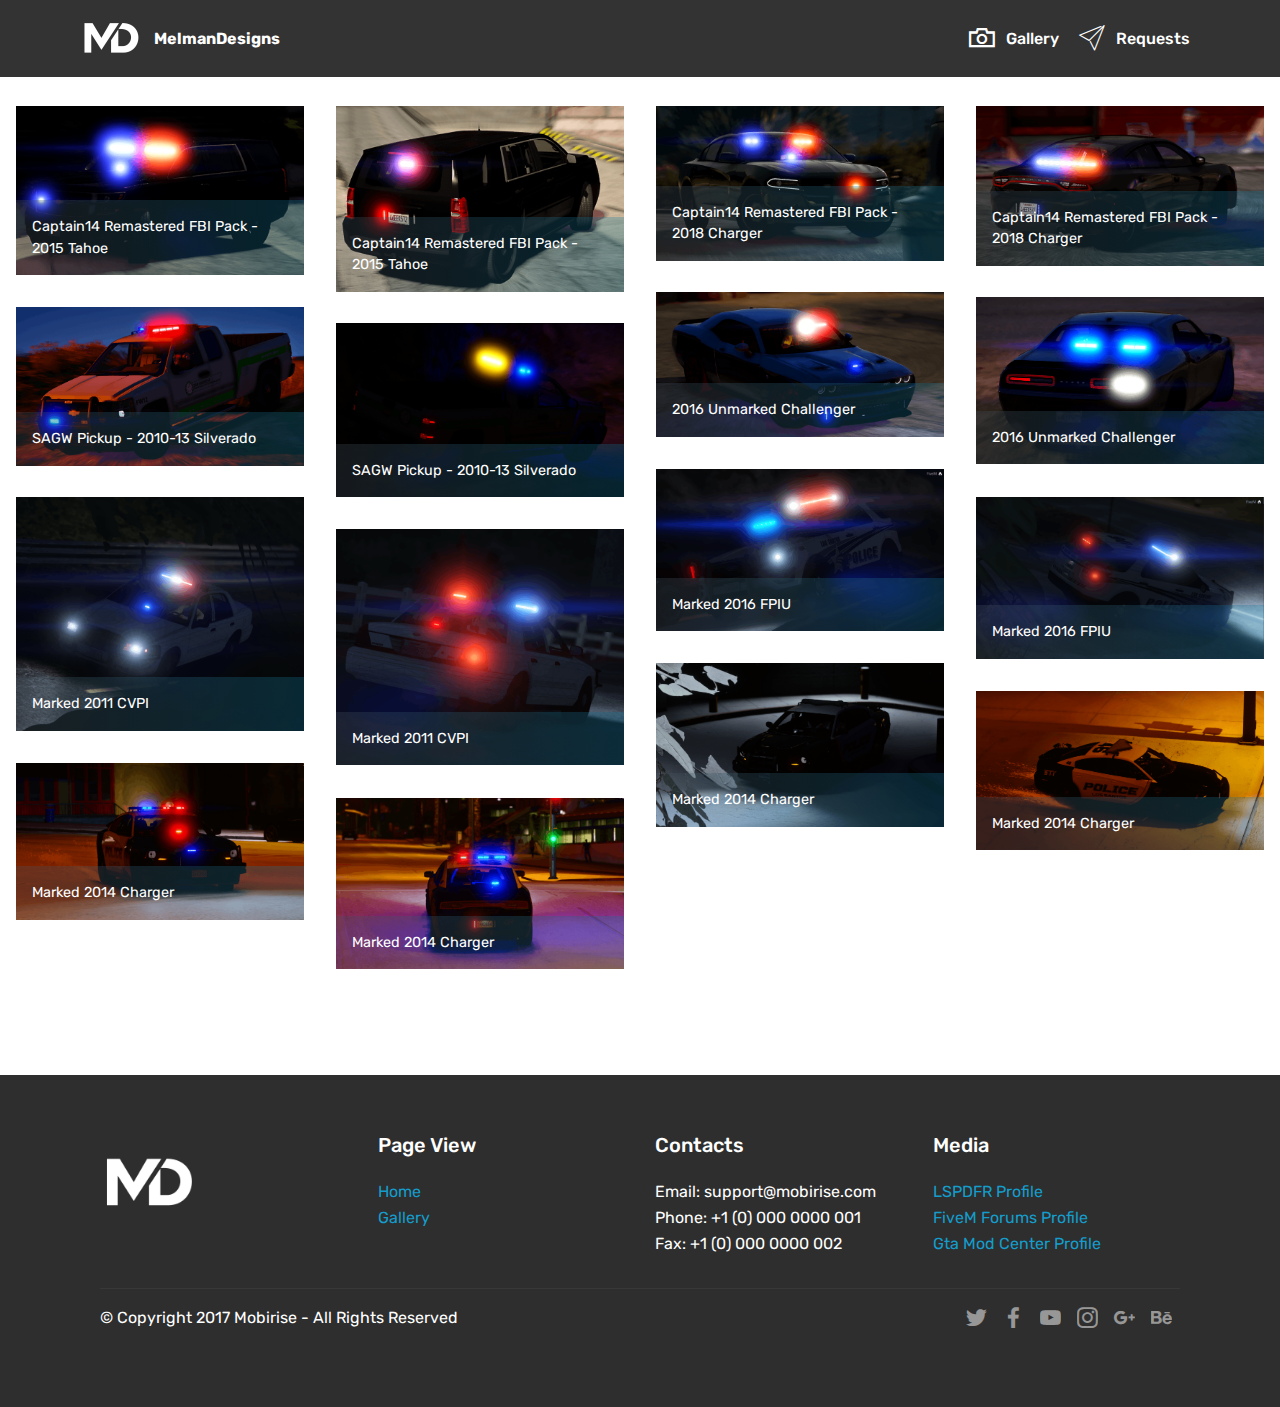
==== gallery+.html @ 28e77f92 "create github pages" ====
<!DOCTYPE html>
<html >
<head>
  <!-- Site made with Mobirise Website Builder v4.8.6, https://mobirise.com -->
  <meta charset="UTF-8">
  <meta http-equiv="X-UA-Compatible" content="IE=edge">
  <meta name="generator" content="Mobirise v4.8.6, mobirise.com">
  <meta name="viewport" content="width=device-width, initial-scale=1, minimum-scale=1">
  <link rel="shortcut icon" href="assets/images/melman-logo-white-122x122.png" type="image/x-icon">
  <meta name="description" content="">
  <title>Gallery+</title>
  <link rel="stylesheet" href="assets/web/assets/mobirise-icons2/mobirise2.css">
  <link rel="stylesheet" href="assets/web/assets/mobirise-icons/mobirise-icons.css">
  <link rel="stylesheet" href="assets/tether/tether.min.css">
  <link rel="stylesheet" href="assets/bootstrap/css/bootstrap.min.css">
  <link rel="stylesheet" href="assets/bootstrap/css/bootstrap-grid.min.css">
  <link rel="stylesheet" href="assets/bootstrap/css/bootstrap-reboot.min.css">
  <link rel="stylesheet" href="assets/socicon/css/styles.css">
  <link rel="stylesheet" href="assets/dropdown/css/style.css">
  <link rel="stylesheet" href="assets/theme/css/style.css">
  <link rel="stylesheet" href="assets/gallery/style.css">
  <link rel="stylesheet" href="assets/mobirise/css/mbr-additional.css" type="text/css">
  
  
  
</head>
<body>
  <section class="menu cid-raUugnZ2sx" once="menu" id="menu1-4">

    

    <nav class="navbar navbar-expand beta-menu navbar-dropdown align-items-center navbar-toggleable-sm">
        <button class="navbar-toggler navbar-toggler-right" type="button" data-toggle="collapse" data-target="#navbarSupportedContent" aria-controls="navbarSupportedContent" aria-expanded="false" aria-label="Toggle navigation">
            <div class="hamburger">
                <span></span>
                <span></span>
                <span></span>
                <span></span>
            </div>
        </button>
        <div class="menu-logo">
            <div class="navbar-brand">
                <span class="navbar-logo">
                    <a href="https://mobirise.com">
                         <img src="assets/images/melman-logo-white-122x122.png" alt="Mobirise" title="" style="height: 3.8rem;">
                    </a>
                </span>
                <span class="navbar-caption-wrap"><a class="navbar-caption text-white display-4" href="index.html">
                        MelmanDesigns</a></span>
            </div>
        </div>
        <div class="collapse navbar-collapse" id="navbarSupportedContent">
            <ul class="navbar-nav nav-dropdown nav-right" data-app-modern-menu="true"><li class="nav-item">
                    <a class="nav-link link text-white display-4" href="gallery+.html"><span class="mobi-mbri mobi-mbri-camera mbr-iconfont mbr-iconfont-btn"></span>
                        
                        Gallery</a>
                </li>
                <li class="nav-item">
                    <a class="nav-link link text-white display-4" href="products.html"><span class="mbri-paper-plane mbr-iconfont mbr-iconfont-btn"></span>Requests</a>
                </li></ul>
            
        </div>
    </nav>
</section>

<section class="engine"><a href="https://mobirise.info/n">free simple web templates</a></section><section class="mbr-gallery mbr-slider-carousel cid-raUux3QhI0" id="gallery2-7">

    

    <div>
        <div><!-- Filter --><!-- Gallery --><div class="mbr-gallery-row"><div class="mbr-gallery-layout-default"><div><div><div class="mbr-gallery-item mbr-gallery-item--p2" data-video-url="false" data-tags="CPT14 Remaster"><div href="#lb-gallery2-7" data-slide-to="0" data-toggle="modal"><img src="assets/images/3-997x586-800x470.png" alt="" title=""><span class="icon-focus"></span><span class="mbr-gallery-title mbr-fonts-style display-7">Captain14 Remastered FBI Pack - 2015 Tahoe</span></div></div><div class="mbr-gallery-item mbr-gallery-item--p2" data-video-url="false" data-tags="Responsive"><div href="#lb-gallery2-7" data-slide-to="1" data-toggle="modal"><img src="assets/images/4-954x615-800x516.png" alt="" title=""><span class="icon-focus"></span><span class="mbr-gallery-title mbr-fonts-style display-7">Captain14 Remastered FBI Pack - 2015 Tahoe</span></div></div><div class="mbr-gallery-item mbr-gallery-item--p2" data-video-url="false" data-tags="Creative"><div href="#lb-gallery2-7" data-slide-to="2" data-toggle="modal"><img src="assets/images/3-1207x649-800x430.png" alt="" title=""><span class="icon-focus"></span><span class="mbr-gallery-title mbr-fonts-style display-7">Captain14 Remastered FBI Pack - 2018 Charger</span></div></div><div class="mbr-gallery-item mbr-gallery-item--p2" data-video-url="false" data-tags="Animated"><div href="#lb-gallery2-7" data-slide-to="3" data-toggle="modal"><img src="assets/images/4-1193x662-800x444.png" alt="" title=""><span class="icon-focus"></span><span class="mbr-gallery-title mbr-fonts-style display-7">Captain14 Remastered FBI Pack - 2018 Charger</span></div></div><div class="mbr-gallery-item mbr-gallery-item--p2" data-video-url="false" data-tags="Awesome"><div href="#lb-gallery2-7" data-slide-to="4" data-toggle="modal"><img src="assets/images/front-1295x651-800x402.png" alt="" title=""><span class="icon-focus"></span><span class="mbr-gallery-title mbr-fonts-style display-7">2016 Unmarked Challenger</span></div></div><div class="mbr-gallery-item mbr-gallery-item--p2" data-video-url="false" data-tags="Awesome"><div href="#lb-gallery2-7" data-slide-to="5" data-toggle="modal"><img src="assets/images/back-1191x693-800x465.png" alt="" title=""><span class="icon-focus"></span><span class="mbr-gallery-title mbr-fonts-style display-7">2016 Unmarked Challenger</span></div></div><div class="mbr-gallery-item mbr-gallery-item--p2" data-video-url="false" data-tags="Responsive"><div href="#lb-gallery2-7" data-slide-to="6" data-toggle="modal"><img src="assets/images/front1-1260x694-800x441.png" alt="" title=""><span class="icon-focus"></span><span class="mbr-gallery-title mbr-fonts-style display-7">SAGW Pickup - 2010-13 Silverado</span></div></div><div class="mbr-gallery-item mbr-gallery-item--p2" data-video-url="false" data-tags="Animated"><div href="#lb-gallery2-7" data-slide-to="7" data-toggle="modal"><img src="assets/images/back-1262x763-800x484.png" alt="" title=""><span class="icon-focus"></span><span class="mbr-gallery-title mbr-fonts-style display-7">SAGW Pickup - 2010-13 Silverado</span></div></div><div class="mbr-gallery-item mbr-gallery-item--p2" data-video-url="false" data-tags="Animated"><div href="#lb-gallery2-7" data-slide-to="8" data-toggle="modal"><img src="assets/images/front-1356x765-800x451.png" alt="" title=""><span class="icon-focus"></span><span class="mbr-gallery-title mbr-fonts-style display-7">Marked 2016 FPIU</span></div></div><div class="mbr-gallery-item mbr-gallery-item--p2" data-video-url="false" data-tags="Animated"><div href="#lb-gallery2-7" data-slide-to="9" data-toggle="modal"><img src="assets/images/back-1361x766-800x450.png" alt="" title=""><span class="icon-focus"></span><span class="mbr-gallery-title mbr-fonts-style display-7">Marked 2016 FPIU</span></div></div><div class="mbr-gallery-item mbr-gallery-item--p2" data-video-url="false" data-tags="Animated"><div href="#lb-gallery2-7" data-slide-to="10" data-toggle="modal"><img src="assets/images/front-934x759-800x650.png" alt="" title=""><span class="icon-focus"></span><span class="mbr-gallery-title mbr-fonts-style display-7">Marked 2011 CVPI</span></div></div><div class="mbr-gallery-item mbr-gallery-item--p2" data-video-url="false" data-tags="Animated"><div href="#lb-gallery2-7" data-slide-to="11" data-toggle="modal"><img src="assets/images/rear-925x759-800x656.png" alt="" title=""><span class="icon-focus"></span><span class="mbr-gallery-title mbr-fonts-style display-7">Marked 2011 CVPI</span></div></div><div class="mbr-gallery-item mbr-gallery-item--p2" data-video-url="false" data-tags="Animated"><div href="#lb-gallery2-7" data-slide-to="12" data-toggle="modal"><img src="assets/images/1-1258x716-800x455.png" alt="" title=""><span class="icon-focus"></span><span class="mbr-gallery-title mbr-fonts-style display-7">Marked 2014 Charger</span></div></div><div class="mbr-gallery-item mbr-gallery-item--p2" data-video-url="false" data-tags="Animated"><div href="#lb-gallery2-7" data-slide-to="13" data-toggle="modal"><img src="assets/images/2-1271x704-800x443.png" alt="" title=""><span class="icon-focus"></span><span class="mbr-gallery-title mbr-fonts-style display-7">Marked 2014 Charger</span></div></div><div class="mbr-gallery-item mbr-gallery-item--p2" data-video-url="false" data-tags="Animated"><div href="#lb-gallery2-7" data-slide-to="14" data-toggle="modal"><img src="assets/images/4-1261x688-800x436.png" alt="" title=""><span class="icon-focus"></span><span class="mbr-gallery-title mbr-fonts-style display-7">Marked 2014 Charger</span></div></div><div class="mbr-gallery-item mbr-gallery-item--p2" data-video-url="false" data-tags="Animated"><div href="#lb-gallery2-7" data-slide-to="15" data-toggle="modal"><img src="assets/images/8-1225x729-800x476.png" alt="" title=""><span class="icon-focus"></span><span class="mbr-gallery-title mbr-fonts-style display-7">Marked 2014 Charger</span></div></div></div></div><div class="clearfix"></div></div></div><!-- Lightbox --><div data-app-prevent-settings="" class="mbr-slider modal fade carousel slide" tabindex="-1" data-keyboard="true" data-interval="false" id="lb-gallery2-7"><div class="modal-dialog"><div class="modal-content"><div class="modal-body"><ol class="carousel-indicators"><li data-app-prevent-settings="" data-target="#lb-gallery2-7" data-slide-to="0"></li><li data-app-prevent-settings="" data-target="#lb-gallery2-7" data-slide-to="1"></li><li data-app-prevent-settings="" data-target="#lb-gallery2-7" data-slide-to="2"></li><li data-app-prevent-settings="" data-target="#lb-gallery2-7" data-slide-to="3"></li><li data-app-prevent-settings="" data-target="#lb-gallery2-7" data-slide-to="4"></li><li data-app-prevent-settings="" data-target="#lb-gallery2-7" data-slide-to="5"></li><li data-app-prevent-settings="" data-target="#lb-gallery2-7" data-slide-to="6"></li><li data-app-prevent-settings="" data-target="#lb-gallery2-7" data-slide-to="7"></li><li data-app-prevent-settings="" data-target="#lb-gallery2-7" data-slide-to="8"></li><li data-app-prevent-settings="" data-target="#lb-gallery2-7" data-slide-to="9"></li><li data-app-prevent-settings="" data-target="#lb-gallery2-7" data-slide-to="10"></li><li data-app-prevent-settings="" data-target="#lb-gallery2-7" data-slide-to="11"></li><li data-app-prevent-settings="" data-target="#lb-gallery2-7" data-slide-to="12"></li><li data-app-prevent-settings="" data-target="#lb-gallery2-7" data-slide-to="13"></li><li data-app-prevent-settings="" data-target="#lb-gallery2-7" data-slide-to="14"></li><li data-app-prevent-settings="" data-target="#lb-gallery2-7" class=" active" data-slide-to="15"></li></ol><div class="carousel-inner"><div class="carousel-item"><img src="assets/images/3-997x586.png" alt="" title=""></div><div class="carousel-item"><img src="assets/images/4-954x615.png" alt="" title=""></div><div class="carousel-item"><img src="assets/images/3-1207x649.png" alt="" title=""></div><div class="carousel-item"><img src="assets/images/4-1193x662.png" alt="" title=""></div><div class="carousel-item"><img src="assets/images/front-1295x651.png" alt="" title=""></div><div class="carousel-item"><img src="assets/images/back-1191x693.png" alt="" title=""></div><div class="carousel-item"><img src="assets/images/front1-1260x694.png" alt="" title=""></div><div class="carousel-item"><img src="assets/images/back-1262x763.png" alt="" title=""></div><div class="carousel-item"><img src="assets/images/front-1356x765.png" alt="" title=""></div><div class="carousel-item"><img src="assets/images/back-1361x766.png" alt="" title=""></div><div class="carousel-item"><img src="assets/images/front-934x759.png" alt="" title=""></div><div class="carousel-item"><img src="assets/images/rear-925x759.png" alt="" title=""></div><div class="carousel-item"><img src="assets/images/1-1258x716.png" alt="" title=""></div><div class="carousel-item"><img src="assets/images/2-1271x704.png" alt="" title=""></div><div class="carousel-item"><img src="assets/images/4-1261x688.png" alt="" title=""></div><div class="carousel-item active"><img src="assets/images/8-1225x729.png" alt="" title=""></div></div><a class="carousel-control carousel-control-prev" role="button" data-slide="prev" href="#lb-gallery2-7"><span class="mbri-left mbr-iconfont" aria-hidden="true"></span><span class="sr-only">Previous</span></a><a class="carousel-control carousel-control-next" role="button" data-slide="next" href="#lb-gallery2-7"><span class="mbri-right mbr-iconfont" aria-hidden="true"></span><span class="sr-only">Next</span></a><a class="close" href="#" role="button" data-dismiss="modal"><span class="sr-only">Close</span></a></div></div></div></div></div>
    </div>

</section>

<section class="cid-raUugqhjnZ" id="footer1-6">

    

    

    <div class="container">
        <div class="media-container-row content text-white">
            <div class="col-12 col-md-3">
                <div class="media-wrap">
                    <a href="https://mobirise.com/">
                        <img src="assets/images/melman-logo-white-122x122.png" alt="Mobirise" title="">
                    </a>
                </div>
            </div>
            <div class="col-12 col-md-3 mbr-fonts-style display-7">
                <h5 class="pb-3">
                    Page View</h5>
                <p class="mbr-text"><a href="index.html">Home</a><br><a href="gallery.html">Gallery</a></p>
            </div>
            <div class="col-12 col-md-3 mbr-fonts-style display-7">
                <h5 class="pb-3">
                    Contacts
                </h5>
                <p class="mbr-text">
                    Email: support@mobirise.com
                    <br>Phone: +1 (0) 000 0000 001
                    <br>Fax: +1 (0) 000 0000 002
                </p>
            </div>
            <div class="col-12 col-md-3 mbr-fonts-style display-7">
                <h5 class="pb-3">
                    Media</h5>
                <p class="mbr-text">
                    <a class="text-primary" href="https://www.lcpdfr.com/profile/353216-melmandesigns/" target="_blank">LSPDFR Profile</a><br><a class="text-primary" href="https://forum.fivem.net/u/P_Jackson/"></a><a href="https://forum.fivem.net/u/P_Jackson/" target="_blank">FiveM Forums Profile</a>&nbsp;<br><a class="text-primary" href="http://www.gta-mod-center.com/forum/index.php?/profile/5441-melmandesigns/" target="_blank">Gta Mod Center Profile</a></p>
            </div>
        </div>
        <div class="footer-lower">
            <div class="media-container-row">
                <div class="col-sm-12">
                    <hr>
                </div>
            </div>
            <div class="media-container-row mbr-white">
                <div class="col-sm-6 copyright">
                    <p class="mbr-text mbr-fonts-style display-7">
                        © Copyright 2017 Mobirise - All Rights Reserved
                    </p>
                </div>
                <div class="col-md-6">
                    <div class="social-list align-right">
                        <div class="soc-item">
                            <a href="https://twitter.com/mobirise" target="_blank">
                                <span class="socicon-twitter socicon mbr-iconfont mbr-iconfont-social"></span>
                            </a>
                        </div>
                        <div class="soc-item">
                            <a href="https://www.facebook.com/pages/Mobirise/1616226671953247" target="_blank">
                                <span class="socicon-facebook socicon mbr-iconfont mbr-iconfont-social"></span>
                            </a>
                        </div>
                        <div class="soc-item">
                            <a href="https://www.youtube.com/c/mobirise" target="_blank">
                                <span class="socicon-youtube socicon mbr-iconfont mbr-iconfont-social"></span>
                            </a>
                        </div>
                        <div class="soc-item">
                            <a href="https://instagram.com/mobirise" target="_blank">
                                <span class="socicon-instagram socicon mbr-iconfont mbr-iconfont-social"></span>
                            </a>
                        </div>
                        <div class="soc-item">
                            <a href="https://plus.google.com/u/0/+Mobirise" target="_blank">
                                <span class="socicon-googleplus socicon mbr-iconfont mbr-iconfont-social"></span>
                            </a>
                        </div>
                        <div class="soc-item">
                            <a href="https://www.behance.net/Mobirise" target="_blank">
                                <span class="socicon-behance socicon mbr-iconfont mbr-iconfont-social"></span>
                            </a>
                        </div>
                    </div>
                </div>
            </div>
        </div>
    </div>
</section>


  <script src="assets/web/assets/jquery/jquery.min.js"></script>
  <script src="assets/popper/popper.min.js"></script>
  <script src="assets/tether/tether.min.js"></script>
  <script src="assets/bootstrap/js/bootstrap.min.js"></script>
  <script src="assets/masonry/masonry.pkgd.min.js"></script>
  <script src="assets/imagesloaded/imagesloaded.pkgd.min.js"></script>
  <script src="assets/bootstrapcarouselswipe/bootstrap-carousel-swipe.js"></script>
  <script src="assets/vimeoplayer/jquery.mb.vimeo_player.js"></script>
  <script src="assets/smoothscroll/smooth-scroll.js"></script>
  <script src="assets/dropdown/js/script.min.js"></script>
  <script src="assets/touchswipe/jquery.touch-swipe.min.js"></script>
  <script src="assets/theme/js/script.js"></script>
  <script src="assets/slidervideo/script.js"></script>
  <script src="assets/gallery/player.min.js"></script>
  <script src="assets/gallery/script.js"></script>
  
  
</body>
</html>
---- assets/web/assets/mobirise-icons2/mobirise2.css ----
@font-face {
  font-family: 'Moririse2';
  src:  url('mobirise2.eot?f2bix4');
  src:  url('mobirise2.eot?f2bix4#iefix') format('embedded-opentype'),
    url('mobirise2.ttf?f2bix4') format('truetype'),
    url('mobirise2.woff?f2bix4') format('woff'),
    url('mobirise2.svg?f2bix4#mobirise2') format('svg');
  font-weight: normal;
  font-style: normal;
}

[class^="mobi-"], [class*=" mobi-"] {
  /* use !important to prevent issues with browser extensions that change fonts */
  font-family: 'Moririse2' !important;
  speak: none;
  font-style: normal;
  font-weight: normal;
  font-variant: normal;
  text-transform: none;
  line-height: 1;

  /* Better Font Rendering =========== */
  -webkit-font-smoothing: antialiased;
  -moz-osx-font-smoothing: grayscale;
}

.mobi-mbri-add-submenu:before {
  content: "\e900";
}
.mobi-mbri-alert:before {
  content: "\e901";
}
.mobi-mbri-align-center:before {
  content: "\e902";
}
.mobi-mbri-align-justify:before {
  content: "\e903";
}
.mobi-mbri-align-left:before {
  content: "\e904";
}
.mobi-mbri-align-right:before {
  content: "\e905";
}
.mobi-mbri-android:before {
  content: "\e906";
}
.mobi-mbri-apple:before {
  content: "\e907";
}
.mobi-mbri-arrow-down:before {
  content: "\e908";
}
.mobi-mbri-arrow-next:before {
  content: "\e909";
}
.mobi-mbri-arrow-prev:before {
  content: "\e90a";
}
.mobi-mbri-arrow-up:before {
  content: "\e90b";
}
.mobi-mbri-bold:before {
  content: "\e90c";
}
.mobi-mbri-bookmark:before {
  content: "\e90d";
}
.mobi-mbri-bootstrap:before {
  content: "\e90e";
}
.mobi-mbri-briefcase:before {
  content: "\e90f";
}
.mobi-mbri-browse:before {
  content: "\e910";
}
.mobi-mbri-bulleted-list:before {
  content: "\e911";
}
.mobi-mbri-calendar:before {
  content: "\e912";
}
.mobi-mbri-camera:before {
  content: "\e913";
}
.mobi-mbri-cart-add:before {
  content: "\e914";
}
.mobi-mbri-cart-full:before {
  content: "\e915";
}
.mobi-mbri-cash:before {
  content: "\e916";
}
.mobi-mbri-change-style:before {
  content: "\e917";
}
.mobi-mbri-chat:before {
  content: "\e918";
}
.mobi-mbri-clock:before {
  content: "\e919";
}
.mobi-mbri-close:before {
  content: "\e91a";
}
.mobi-mbri-cloud:before {
  content: "\e91b";
}
.mobi-mbri-code:before {
  content: "\e91c";
}
.mobi-mbri-contact-form:before {
  content: "\e91d";
}
.mobi-mbri-credit-card:before {
  content: "\e91e";
}
.mobi-mbri-cursor-click:before {
  content: "\e91f";
}
.mobi-mbri-cust-feedback:before {
  content: "\e920";
}
.mobi-mbri-database:before {
  content: "\e921";
}
.mobi-mbri-delivery:before {
  content: "\e922";
}
.mobi-mbri-desktop:before {
  content: "\e923";
}
.mobi-mbri-devices:before {
  content: "\e924";
}
.mobi-mbri-down:before {
  content: "\e925";
}
.mobi-mbri-download-2:before {
  content: "\e926";
}
.mobi-mbri-download:before {
  content: "\e927";
}
.mobi-mbri-drag-n-drop-2:before {
  content: "\e928";
}
.mobi-mbri-drag-n-drop:before {
  content: "\e929";
}
.mobi-mbri-edit-2:before {
  content: "\e92a";
}
.mobi-mbri-edit:before {
  content: "\e92b";
}
.mobi-mbri-error:before {
  content: "\e92c";
}
.mobi-mbri-extension:before {
  content: "\e92d";
}
.mobi-mbri-features:before {
  content: "\e92e";
}
.mobi-mbri-file:before {
  content: "\e92f";
}
.mobi-mbri-flag:before {
  content: "\e930";
}
.mobi-mbri-folder:before {
  content: "\e931";
}
.mobi-mbri-gift:before {
  content: "\e932";
}
.mobi-mbri-github:before {
  content: "\e933";
}
.mobi-mbri-globe-2:before {
  content: "\e934";
}
.mobi-mbri-globe:before {
  content: "\e935";
}
.mobi-mbri-growing-chart:before {
  content: "\e936";
}
.mobi-mbri-hearth:before {
  content: "\e937";
}
.mobi-mbri-help:before {
  content: "\e938";
}
.mobi-mbri-home:before {
  content: "\e939";
}
.mobi-mbri-hot-cup:before {
  content: "\e93a";
}
.mobi-mbri-idea:before {
  content: "\e93b";
}
.mobi-mbri-image-gallery:before {
  content: "\e93c";
}
.mobi-mbri-image-slider:before {
  content: "\e93d";
}
.mobi-mbri-info:before {
  content: "\e93e";
}
.mobi-mbri-italic:before {
  content: "\e93f";
}
.mobi-mbri-key:before {
  content: "\e940";
}
.mobi-mbri-laptop:before {
  content: "\e941";
}
.mobi-mbri-layers:before {
  content: "\e942";
}
.mobi-mbri-left-right:before {
  content: "\e943";
}
.mobi-mbri-left:before {
  content: "\e944";
}
.mobi-mbri-letter:before {
  content: "\e945";
}
.mobi-mbri-like:before {
  content: "\e946";
}
.mobi-mbri-link:before {
  content: "\e947";
}
.mobi-mbri-lock:before {
  content: "\e948";
}
.mobi-mbri-login:before {
  content: "\e949";
}
.mobi-mbri-logout:before {
  content: "\e94a";
}
.mobi-mbri-magic-stick:before {
  content: "\e94b";
}
.mobi-mbri-map-pin:before {
  content: "\e94c";
}
.mobi-mbri-menu:before {
  content: "\e94d";
}
.mobi-mbri-mobile-2:before {
  content: "\e94e";
}
.mobi-mbri-mobile-horizontal:before {
  content: "\e94f";
}
.mobi-mbri-mobile:before {
  content: "\e950";
}
.mobi-mbri-mobirise:before {
  content: "\e951";
}
.mobi-mbri-more-horizontal:before {
  content: "\e952";
}
.mobi-mbri-more-vertical:before {
  content: "\e953";
}
.mobi-mbri-music:before {
  content: "\e954";
}
.mobi-mbri-new-file:before {
  content: "\e955";
}
.mobi-mbri-numbered-list:before {
  content: "\e956";
}
.mobi-mbri-opened-folder:before {
  content: "\e957";
}
.mobi-mbri-pages:before {
  content: "\e958";
}
.mobi-mbri-paper-plane:before {
  content: "\e959";
}
.mobi-mbri-paperclip:before {
  content: "\e95a";
}
.mobi-mbri-phone:before {
  content: "\e95b";
}
.mobi-mbri-photo:before {
  content: "\e95c";
}
.mobi-mbri-photos:before {
  content: "\e95d";
}
.mobi-mbri-pin:before {
  content: "\e95e";
}
.mobi-mbri-play:before {
  content: "\e95f";
}
.mobi-mbri-plus:before {
  content: "\e960";
}
.mobi-mbri-preview:before {
  content: "\e961";
}
.mobi-mbri-print:before {
  content: "\e962";
}
.mobi-mbri-protect:before {
  content: "\e963";
}
.mobi-mbri-question:before {
  content: "\e964";
}
.mobi-mbri-quote-left:before {
  content: "\e965";
}
.mobi-mbri-quote-right:before {
  content: "\e966";
}
.mobi-mbri-redo:before {
  content: "\e967";
}
.mobi-mbri-refresh:before {
  content: "\e968";
}
.mobi-mbri-responsive-2:before {
  content: "\e969";
}
.mobi-mbri-responsive:before {
  content: "\e96a";
}
.mobi-mbri-right:before {
  content: "\e96b";
}
.mobi-mbri-rocket:before {
  content: "\e96c";
}
.mobi-mbri-sad-face:before {
  content: "\e96d";
}
.mobi-mbri-sale:before {
  content: "\e96e";
}
.mobi-mbri-save:before {
  content: "\e96f";
}
.mobi-mbri-search:before {
  content: "\e970";
}
.mobi-mbri-setting-2:before {
  content: "\e971";
}
.mobi-mbri-setting-3:before {
  content: "\e972";
}
.mobi-mbri-setting:before {
  content: "\e973";
}
.mobi-mbri-share:before {
  content: "\e974";
}
.mobi-mbri-shopping-bag:before {
  content: "\e975";
}
.mobi-mbri-shopping-basket:before {
  content: "\e976";
}
.mobi-mbri-shopping-cart:before {
  content: "\e977";
}
.mobi-mbri-sites:before {
  content: "\e978";
}
.mobi-mbri-smile-face:before {
  content: "\e979";
}
.mobi-mbri-speed:before {
  content: "\e97a";
}
.mobi-mbri-star:before {
  content: "\e97b";
}
.mobi-mbri-success:before {
  content: "\e97c";
}
.mobi-mbri-sun:before {
  content: "\e97d";
}
.mobi-mbri-sun2:before {
  content: "\e97e";
}
.mobi-mbri-tablet-vertical:before {
  content: "\e97f";
}
.mobi-mbri-tablet:before {
  content: "\e980";
}
.mobi-mbri-target:before {
  content: "\e981";
}
.mobi-mbri-timer:before {
  content: "\e982";
}
.mobi-mbri-to-ftp:before {
  content: "\e983";
}
.mobi-mbri-to-local-drive:before {
  content: "\e984";
}
.mobi-mbri-touch-swipe:before {
  content: "\e985";
}
.mobi-mbri-touch:before {
  content: "\e986";
}
.mobi-mbri-trash:before {
  content: "\e987";
}
.mobi-mbri-underline:before {
  content: "\e988";
}
.mobi-mbri-undo:before {
  content: "\e989";
}
.mobi-mbri-unlink:before {
  content: "\e98a";
}
.mobi-mbri-unlock:before {
  content: "\e98b";
}
.mobi-mbri-up-down:before {
  content: "\e98c";
}
.mobi-mbri-up:before {
  content: "\e98d";
}
.mobi-mbri-update:before {
  content: "\e98e";
}
.mobi-mbri-upload-2:before {
  content: "\e98f";
}
.mobi-mbri-upload:before {
  content: "\e990";
}
.mobi-mbri-user-2:before {
  content: "\e991";
}
.mobi-mbri-user:before {
  content: "\e992";
}
.mobi-mbri-users:before {
  content: "\e993";
}
.mobi-mbri-video-play:before {
  content: "\e994";
}
.mobi-mbri-video:before {
  content: "\e995";
}
.mobi-mbri-watch:before {
  content: "\e996";
}
.mobi-mbri-website-theme-2:before {
  content: "\e997";
}
.mobi-mbri-website-theme:before {
  content: "\e998";
}
.mobi-mbri-wifi:before {
  content: "\e999";
}
.mobi-mbri-windows:before {
  content: "\e99a";
}
.mobi-mbri-zoom-in:before {
  content: "\e99b";
}
.mobi-mbri-zoom-out:before {
  content: "\e99c";
}
---- assets/web/assets/mobirise-icons/mobirise-icons.css ----
@font-face {
  font-family: 'MobiriseIcons';
  src:  url('mobirise-icons.eot?spat4u');
  src:  url('mobirise-icons.eot?spat4u#iefix') format('embedded-opentype'),
    url('mobirise-icons.ttf?spat4u') format('truetype'),
    url('mobirise-icons.woff?spat4u') format('woff'),
    url('mobirise-icons.svg?spat4u#MobiriseIcons') format('svg');
  font-weight: normal;
  font-style: normal;
}

[class^="mbri-"], [class*=" mbri-"] {
  /* use !important to prevent issues with browser extensions that change fonts */
  font-family: MobiriseIcons !important;
  speak: none;
  font-style: normal;
  font-weight: normal;
  font-variant: normal;
  text-transform: none;
  line-height: 1;

  /* Better Font Rendering =========== */
  -webkit-font-smoothing: antialiased;
  -moz-osx-font-smoothing: grayscale;
}

.mbri-add-submenu:before {
  content: "\e900";
}
.mbri-alert:before {
  content: "\e901";
}
.mbri-align-center:before {
  content: "\e902";
}
.mbri-align-justify:before {
  content: "\e903";
}
.mbri-align-left:before {
  content: "\e904";
}
.mbri-align-right:before {
  content: "\e905";
}
.mbri-android:before {
  content: "\e906";
}
.mbri-apple:before {
  content: "\e907";
}
.mbri-arrow-down:before {
  content: "\e908";
}
.mbri-arrow-next:before {
  content: "\e909";
}
.mbri-arrow-prev:before {
  content: "\e90a";
}
.mbri-arrow-up:before {
  content: "\e90b";
}
.mbri-bold:before {
  content: "\e90c";
}
.mbri-bookmark:before {
  content: "\e90d";
}
.mbri-bootstrap:before {
  content: "\e90e";
}
.mbri-briefcase:before {
  content: "\e90f";
}
.mbri-browse:before {
  content: "\e910";
}
.mbri-bulleted-list:before {
  content: "\e911";
}
.mbri-calendar:before {
  content: "\e912";
}
.mbri-camera:before {
  content: "\e913";
}
.mbri-cart-add:before {
  content: "\e914";
}
.mbri-cart-full:before {
  content: "\e915";
}
.mbri-cash:before {
  content: "\e916";
}
.mbri-change-style:before {
  content: "\e917";
}
.mbri-chat:before {
  content: "\e918";
}
.mbri-clock:before {
  content: "\e919";
}
.mbri-close:before {
  content: "\e91a";
}
.mbri-cloud:before {
  content: "\e91b";
}
.mbri-code:before {
  content: "\e91c";
}
.mbri-contact-form:before {
  content: "\e91d";
}
.mbri-credit-card:before {
  content: "\e91e";
}
.mbri-cursor-click:before {
  content: "\e91f";
}
.mbri-cust-feedback:before {
  content: "\e920";
}
.mbri-database:before {
  content: "\e921";
}
.mbri-delivery:before {
  content: "\e922";
}
.mbri-desktop:before {
  content: "\e923";
}
.mbri-devices:before {
  content: "\e924";
}
.mbri-down:before {
  content: "\e925";
}
.mbri-download:before {
  content: "\e989";
}
.mbri-drag-n-drop:before {
  content: "\e927";
}
.mbri-drag-n-drop2:before {
  content: "\e928";
}
.mbri-edit:before {
  content: "\e929";
}
.mbri-edit2:before {
  content: "\e92a";
}
.mbri-error:before {
  content: "\e92b";
}
.mbri-extension:before {
  content: "\e92c";
}
.mbri-features:before {
  content: "\e92d";
}
.mbri-file:before {
  content: "\e92e";
}
.mbri-flag:before {
  content: "\e92f";
}
.mbri-folder:before {
  content: "\e930";
}
.mbri-gift:before {
  content: "\e931";
}
.mbri-github:before {
  content: "\e932";
}
.mbri-globe:before {
  content: "\e933";
}
.mbri-globe-2:before {
  content: "\e934";
}
.mbri-growing-chart:before {
  content: "\e935";
}
.mbri-hearth:before {
  content: "\e936";
}
.mbri-help:before {
  content: "\e937";
}
.mbri-home:before {
  content: "\e938";
}
.mbri-hot-cup:before {
  content: "\e939";
}
.mbri-idea:before {
  content: "\e93a";
}
.mbri-image-gallery:before {
  content: "\e93b";
}
.mbri-image-slider:before {
  content: "\e93c";
}
.mbri-info:before {
  content: "\e93d";
}
.mbri-italic:before {
  content: "\e93e";
}
.mbri-key:before {
  content: "\e93f";
}
.mbri-laptop:before {
  content: "\e940";
}
.mbri-layers:before {
  content: "\e941";
}
.mbri-left-right:before {
  content: "\e942";
}
.mbri-left:before {
  content: "\e943";
}
.mbri-letter:before {
  content: "\e944";
}
.mbri-like:before {
  content: "\e945";
}
.mbri-link:before {
  content: "\e946";
}
.mbri-lock:before {
  content: "\e947";
}
.mbri-login:before {
  content: "\e948";
}
.mbri-logout:before {
  content: "\e949";
}
.mbri-magic-stick:before {
  content: "\e94a";
}
.mbri-map-pin:before {
  content: "\e94b";
}
.mbri-menu:before {
  content: "\e94c";
}
.mbri-mobile:before {
  content: "\e94d";
}
.mbri-mobile2:before {
  content: "\e94e";
}
.mbri-mobirise:before {
  content: "\e94f";
}
.mbri-more-horizontal:before {
  content: "\e950";
}
.mbri-more-vertical:before {
  content: "\e951";
}
.mbri-music:before {
  content: "\e952";
}
.mbri-new-file:before {
  content: "\e953";
}
.mbri-numbered-list:before {
  content: "\e954";
}
.mbri-opened-folder:before {
  content: "\e955";
}
.mbri-pages:before {
  content: "\e956";
}
.mbri-paper-plane:before {
  content: "\e957";
}
.mbri-paperclip:before {
  content: "\e958";
}
.mbri-photo:before {
  content: "\e959";
}
.mbri-photos:before {
  content: "\e95a";
}
.mbri-pin:before {
  content: "\e95b";
}
.mbri-play:before {
  content: "\e95c";
}
.mbri-plus:before {
  content: "\e95d";
}
.mbri-preview:before {
  content: "\e95e";
}
.mbri-print:before {
  content: "\e95f";
}
.mbri-protect:before {
  content: "\e960";
}
.mbri-question:before {
  content: "\e961";
}
.mbri-quote-left:before {
  content: "\e962";
}
.mbri-quote-right:before {
  content: "\e963";
}
.mbri-refresh:before {
  content: "\e964";
}
.mbri-responsive:before {
  content: "\e965";
}
.mbri-right:before {
  content: "\e966";
}
.mbri-rocket:before {
  content: "\e967";
}
.mbri-sad-face:before {
  content: "\e968";
}
.mbri-sale:before {
  content: "\e969";
}
.mbri-save:before {
  content: "\e96a";
}
.mbri-search:before {
  content: "\e96b";
}
.mbri-setting:before {
  content: "\e96c";
}
.mbri-setting2:before {
  content: "\e96d";
}
.mbri-setting3:before {
  content: "\e96e";
}
.mbri-share:before {
  content: "\e96f";
}
.mbri-shopping-bag:before {
  content: "\e970";
}
.mbri-shopping-basket:before {
  content: "\e971";
}
.mbri-shopping-cart:before {
  content: "\e972";
}
.mbri-sites:before {
  content: "\e973";
}
.mbri-smile-face:before {
  content: "\e974";
}
.mbri-speed:before {
  content: "\e975";
}
.mbri-star:before {
  content: "\e976";
}
.mbri-success:before {
  content: "\e977";
}
.mbri-sun:before {
  content: "\e978";
}
.mbri-sun2:before {
  content: "\e979";
}
.mbri-tablet:before {
  content: "\e97a";
}
.mbri-tablet-vertical:before {
  content: "\e97b";
}
.mbri-target:before {
  content: "\e97c";
}
.mbri-timer:before {
  content: "\e97d";
}
.mbri-to-ftp:before {
  content: "\e97e";
}
.mbri-to-local-drive:before {
  content: "\e97f";
}
.mbri-touch-swipe:before {
  content: "\e980";
}
.mbri-touch:before {
  content: "\e981";
}
.mbri-trash:before {
  content: "\e982";
}
.mbri-underline:before {
  content: "\e983";
}
.mbri-unlink:before {
  content: "\e984";
}
.mbri-unlock:before {
  content: "\e985";
}
.mbri-up-down:before {
  content: "\e986";
}
.mbri-up:before {
  content: "\e987";
}
.mbri-update:before {
  content: "\e988";
}
.mbri-upload:before {
 content: "\e926"; 
}
.mbri-user:before {
  content: "\e98a";
}
.mbri-user2:before {
  content: "\e98b";
}
.mbri-users:before {
  content: "\e98c";
}
.mbri-video:before {
  content: "\e98d";
}
.mbri-video-play:before {
  content: "\e98e";
}
.mbri-watch:before {
  content: "\e98f";
}
.mbri-website-theme:before {
  content: "\e990";
}
.mbri-wifi:before {
  content: "\e991";
}
.mbri-windows:before {
  content: "\e992";
}
.mbri-zoom-out:before {
  content: "\e993";
}
.mbri-redo:before {
  content: "\e994";
}
.mbri-undo:before {
  content: "\e995";
}
---- assets/socicon/css/styles.css ----
@charset "UTF-8";

@font-face {
  font-family: "socicon";
  src:url("../fonts/socicon.eot");
  src:url("../fonts/socicon.eot?#iefix") format("embedded-opentype"),
    url("../fonts/socicon.woff") format("woff"),
    url("../fonts/socicon.ttf") format("truetype"),
    url("../fonts/socicon.svg#socicon") format("svg");
  font-weight: normal;
  font-style: normal;

}

[data-icon]:before {
  font-family: "socicon" !important;
  content: attr(data-icon);
  font-style: normal !important;
  font-weight: normal !important;
  font-variant: normal !important;
  text-transform: none !important;
  speak: none;
  line-height: 1;
  -webkit-font-smoothing: antialiased;
  -moz-osx-font-smoothing: grayscale;
}

[class^="socicon-"]:before,
[class*=" socicon-"]:before {
  font-family: "socicon" !important;
  font-style: normal !important;
  font-weight: normal !important;
  font-variant: normal !important;
  text-transform: none !important;
  speak: none;
  line-height: 1;
  -webkit-font-smoothing: antialiased;
  -moz-osx-font-smoothing: grayscale;
}

.socicon-modelmayhem:before {
  content: "\e000";
}
.socicon-mixcloud:before {
  content: "\e001";
}
.socicon-drupal:before {
  content: "\e002";
}
.socicon-swarm:before {
  content: "\e003";
}
.socicon-istock:before {
  content: "\e004";
}
.socicon-yammer:before {
  content: "\e005";
}
.socicon-ello:before {
  content: "\e006";
}
.socicon-stackoverflow:before {
  content: "\e007";
}
.socicon-persona:before {
  content: "\e008";
}
.socicon-triplej:before {
  content: "\e009";
}
.socicon-houzz:before {
  content: "\e00a";
}
.socicon-rss:before {
  content: "\e00b";
}
.socicon-paypal:before {
  content: "\e00c";
}
.socicon-odnoklassniki:before {
  content: "\e00d";
}
.socicon-airbnb:before {
  content: "\e00e";
}
.socicon-periscope:before {
  content: "\e00f";
}
.socicon-outlook:before {
  content: "\e010";
}
.socicon-coderwall:before {
  content: "\e011";
}
.socicon-tripadvisor:before {
  content: "\e012";
}
.socicon-appnet:before {
  content: "\e013";
}
.socicon-goodreads:before {
  content: "\e014";
}
.socicon-tripit:before {
  content: "\e015";
}
.socicon-lanyrd:before {
  content: "\e016";
}
.socicon-slideshare:before {
  content: "\e017";
}
.socicon-buffer:before {
  content: "\e018";
}
.socicon-disqus:before {
  content: "\e019";
}
.socicon-vkontakte:before {
  content: "\e01a";
}
.socicon-whatsapp:before {
  content: "\e01b";
}
.socicon-patreon:before {
  content: "\e01c";
}
.socicon-storehouse:before {
  content: "\e01d";
}
.socicon-pocket:before {
  content: "\e01e";
}
.socicon-mail:before {
  content: "\e01f";
}
.socicon-blogger:before {
  content: "\e020";
}
.socicon-technorati:before {
  content: "\e021";
}
.socicon-reddit:before {
  content: "\e022";
}
.socicon-dribbble:before {
  content: "\e023";
}
.socicon-stumbleupon:before {
  content: "\e024";
}
.socicon-digg:before {
  content: "\e025";
}
.socicon-envato:before {
  content: "\e026";
}
.socicon-behance:before {
  content: "\e027";
}
.socicon-delicious:before {
  content: "\e028";
}
.socicon-deviantart:before {
  content: "\e029";
}
.socicon-forrst:before {
  content: "\e02a";
}
.socicon-play:before {
  content: "\e02b";
}
.socicon-zerply:before {
  content: "\e02c";
}
.socicon-wikipedia:before {
  content: "\e02d";
}
.socicon-apple:before {
  content: "\e02e";
}
.socicon-flattr:before {
  content: "\e02f";
}
.socicon-github:before {
  content: "\e030";
}
.socicon-renren:before {
  content: "\e031";
}
.socicon-friendfeed:before {
  content: "\e032";
}
.socicon-newsvine:before {
  content: "\e033";
}
.socicon-identica:before {
  content: "\e034";
}
.socicon-bebo:before {
  content: "\e035";
}
.socicon-zynga:before {
  content: "\e036";
}
.socicon-steam:before {
  content: "\e037";
}
.socicon-xbox:before {
  content: "\e038";
}
.socicon-windows:before {
  content: "\e039";
}
.socicon-qq:before {
  content: "\e03a";
}
.socicon-douban:before {
  content: "\e03b";
}
.socicon-meetup:before {
  content: "\e03c";
}
.socicon-playstation:before {
  content: "\e03d";
}
.socicon-android:before {
  content: "\e03e";
}
.socicon-snapchat:before {
  content: "\e03f";
}
.socicon-twitter:before {
  content: "\e040";
}
.socicon-facebook:before {
  content: "\e041";
}
.socicon-googleplus:before {
  content: "\e042";
}
.socicon-pinterest:before {
  content: "\e043";
}
.socicon-foursquare:before {
  content: "\e044";
}
.socicon-yahoo:before {
  content: "\e045";
}
.socicon-skype:before {
  content: "\e046";
}
.socicon-yelp:before {
  content: "\e047";
}
.socicon-feedburner:before {
  content: "\e048";
}
.socicon-linkedin:before {
  content: "\e049";
}
.socicon-viadeo:before {
  content: "\e04a";
}
.socicon-xing:before {
  content: "\e04b";
}
.socicon-myspace:before {
  content: "\e04c";
}
.socicon-soundcloud:before {
  content: "\e04d";
}
.socicon-spotify:before {
  content: "\e04e";
}
.socicon-grooveshark:before {
  content: "\e04f";
}
.socicon-lastfm:before {
  content: "\e050";
}
.socicon-youtube:before {
  content: "\e051";
}
.socicon-vimeo:before {
  content: "\e052";
}
.socicon-dailymotion:before {
  content: "\e053";
}
.socicon-vine:before {
  content: "\e054";
}
.socicon-flickr:before {
  content: "\e055";
}
.socicon-500px:before {
  content: "\e056";
}
.socicon-wordpress:before {
  content: "\e058";
}
.socicon-tumblr:before {
  content: "\e059";
}
.socicon-twitch:before {
  content: "\e05a";
}
.socicon-8tracks:before {
  content: "\e05b";
}
.socicon-amazon:before {
  content: "\e05c";
}
.socicon-icq:before {
  content: "\e05d";
}
.socicon-smugmug:before {
  content: "\e05e";
}
.socicon-ravelry:before {
  content: "\e05f";
}
.socicon-weibo:before {
  content: "\e060";
}
.socicon-baidu:before {
  content: "\e061";
}
.socicon-angellist:before {
  content: "\e062";
}
.socicon-ebay:before {
  content: "\e063";
}
.socicon-imdb:before {
  content: "\e064";
}
.socicon-stayfriends:before {
  content: "\e065";
}
.socicon-residentadvisor:before {
  content: "\e066";
}
.socicon-google:before {
  content: "\e067";
}
.socicon-yandex:before {
  content: "\e068";
}
.socicon-sharethis:before {
  content: "\e069";
}
.socicon-bandcamp:before {
  content: "\e06a";
}
.socicon-itunes:before {
  content: "\e06b";
}
.socicon-deezer:before {
  content: "\e06c";
}
.socicon-telegram:before {
  content: "\e06e";
}
.socicon-openid:before {
  content: "\e06f";
}
.socicon-amplement:before {
  content: "\e070";
}
.socicon-viber:before {
  content: "\e071";
}
.socicon-zomato:before {
  content: "\e072";
}
.socicon-draugiem:before {
  content: "\e074";
}
.socicon-endomodo:before {
  content: "\e075";
}
.socicon-filmweb:before {
  content: "\e076";
}
.socicon-stackexchange:before {
  content: "\e077";
}
.socicon-wykop:before {
  content: "\e078";
}
.socicon-teamspeak:before {
  content: "\e079";
}
.socicon-teamviewer:before {
  content: "\e07a";
}
.socicon-ventrilo:before {
  content: "\e07b";
}
.socicon-younow:before {
  content: "\e07c";
}
.socicon-raidcall:before {
  content: "\e07d";
}
.socicon-mumble:before {
  content: "\e07e";
}
.socicon-medium:before {
  content: "\e06d";
}
.socicon-bebee:before {
  content: "\e07f";
}
.socicon-hitbox:before {
  content: "\e080";
}
.socicon-reverbnation:before {
  content: "\e081";
}
.socicon-formulr:before {
  content: "\e082";
}
.socicon-instagram:before {
  content: "\e057";
}
.socicon-battlenet:before {
  content: "\e083";
}
.socicon-chrome:before {
  content: "\e084";
}
.socicon-discord:before {
  content: "\e086";
}
.socicon-issuu:before {
  content: "\e087";
}
.socicon-macos:before {
  content: "\e088";
}
.socicon-firefox:before {
  content: "\e089";
}
.socicon-opera:before {
  content: "\e08d";
}
.socicon-keybase:before {
  content: "\e090";
}
.socicon-alliance:before {
  content: "\e091";
}
.socicon-livejournal:before {
  content: "\e092";
}
.socicon-googlephotos:before {
  content: "\e093";
}
.socicon-horde:before {
  content: "\e094";
}
.socicon-etsy:before {
  content: "\e095";
}
.socicon-zapier:before {
  content: "\e096";
}
.socicon-google-scholar:before {
  content: "\e097";
}
.socicon-researchgate:before {
  content: "\e098";
}
.socicon-wechat:before {
  content: "\e099";
}
.socicon-strava:before {
  content: "\e09a";
}
.socicon-line:before {
  content: "\e09b";
}
.socicon-lyft:before {
  content: "\e09c";
}
.socicon-uber:before {
  content: "\e09d";
}
.socicon-songkick:before {
  content: "\e09e";
}
.socicon-viewbug:before {
  content: "\e09f";
}
.socicon-googlegroups:before {
  content: "\e0a0";
}
.socicon-quora:before {
  content: "\e073";
}
.socicon-diablo:before {
  content: "\e085";
}
.socicon-blizzard:before {
  content: "\e0a1";
}
.socicon-hearthstone:before {
  content: "\e08b";
}
.socicon-heroes:before {
  content: "\e08a";
}
.socicon-overwatch:before {
  content: "\e08c";
}
.socicon-warcraft:before {
  content: "\e08e";
}
.socicon-starcraft:before {
  content: "\e08f";
}
.socicon-beam:before {
  content: "\e0a2";
}
.socicon-curse:before {
  content: "\e0a3";
}
.socicon-player:before {
  content: "\e0a4";
}
.socicon-streamjar:before {
  content: "\e0a5";
}
.socicon-nintendo:before {
  content: "\e0a6";
}
.socicon-hellocoton:before {
  content: "\e0a7";
}
---- assets/dropdown/css/style.css ----
.navbar-dropdown {
  left: 0;
  padding: 0;
  position: absolute;
  right: 0;
  top: 0;
  transition: all 0.45s ease;
  z-index: 1030;
  background: #282828; }
  .navbar-dropdown .navbar-logo {
    margin-right: 0.8rem;
    transition: margin 0.3s ease-in-out;
    vertical-align: middle; }
    .navbar-dropdown .navbar-logo img {
      height: 3.125rem;
      transition: all 0.3s ease-in-out; }
    .navbar-dropdown .navbar-logo.mbr-iconfont {
      font-size: 3.125rem;
      line-height: 3.125rem; }
  .navbar-dropdown .navbar-caption {
    font-weight: 700;
    white-space: normal;
    vertical-align: -4px;
    line-height: 3.125rem !important; }
    .navbar-dropdown .navbar-caption, .navbar-dropdown .navbar-caption:hover {
      color: inherit;
      text-decoration: none; }
  .navbar-dropdown .mbr-iconfont + .navbar-caption {
    vertical-align: -1px; }
  .navbar-dropdown.navbar-fixed-top {
    position: fixed; }
  .navbar-dropdown .navbar-brand span {
    vertical-align: -4px; }
  .navbar-dropdown.bg-color.transparent {
    background: none; }
  .navbar-dropdown.navbar-short .navbar-brand {
    padding: 0.625rem 0; }
    .navbar-dropdown.navbar-short .navbar-brand span {
      vertical-align: -1px; }
  .navbar-dropdown.navbar-short .navbar-caption {
    line-height: 2.375rem !important;
    vertical-align: -2px; }
  .navbar-dropdown.navbar-short .navbar-logo {
    margin-right: 0.5rem; }
    .navbar-dropdown.navbar-short .navbar-logo img {
      height: 2.375rem; }
    .navbar-dropdown.navbar-short .navbar-logo.mbr-iconfont {
      font-size: 2.375rem;
      line-height: 2.375rem; }
  .navbar-dropdown.navbar-short .mbr-table-cell {
    height: 3.625rem; }
  .navbar-dropdown .navbar-close {
    left: 0.6875rem;
    position: fixed;
    top: 0.75rem;
    z-index: 1000; }
  .navbar-dropdown .hamburger-icon {
    content: "";
    display: inline-block;
    vertical-align: middle;
    width: 16px;
    -webkit-box-shadow: 0 -6px 0 1px #282828,0 0 0 1px #282828,0 6px 0 1px #282828;
    -moz-box-shadow: 0 -6px 0 1px #282828,0 0 0 1px #282828,0 6px 0 1px #282828;
    box-shadow: 0 -6px 0 1px #282828,0 0 0 1px #282828,0 6px 0 1px #282828; }

.dropdown-menu .dropdown-toggle[data-toggle="dropdown-submenu"]::after {
  border-bottom: 0.35em solid transparent;
  border-left: 0.35em solid;
  border-right: 0;
  border-top: 0.35em solid transparent;
  margin-left: 0.3rem; }

.dropdown-menu .dropdown-item:focus {
  outline: 0; }

.nav-dropdown {
  font-size: 0.75rem;
  font-weight: 500;
  height: auto !important; }
  .nav-dropdown .nav-btn {
    padding-left: 1rem; }
  .nav-dropdown .link {
    margin: .667em 1.667em;
    font-weight: 500;
    padding: 0;
    transition: color .2s ease-in-out; }
    .nav-dropdown .link.dropdown-toggle {
      margin-right: 2.583em; }
      .nav-dropdown .link.dropdown-toggle::after {
        margin-left: .25rem;
        border-top: 0.35em solid;
        border-right: 0.35em solid transparent;
        border-left: 0.35em solid transparent;
        border-bottom: 0; }
      .nav-dropdown .link.dropdown-toggle[aria-expanded="true"] {
        margin: 0;
        padding: 0.667em 3.263em  0.667em 1.667em; }
  .nav-dropdown .link::after,
  .nav-dropdown .dropdown-item::after {
    color: inherit; }
  .nav-dropdown .btn {
    font-size: 0.75rem;
    font-weight: 700;
    letter-spacing: 0;
    margin-bottom: 0;
    padding-left: 1.25rem;
    padding-right: 1.25rem; }
  .nav-dropdown .dropdown-menu {
    border-radius: 0;
    border: 0;
    left: 0;
    margin: 0;
    padding-bottom: 1.25rem;
    padding-top: 1.25rem;
    position: relative; }
  .nav-dropdown .dropdown-submenu {
    margin-left: 0.125rem;
    top: 0; }
  .nav-dropdown .dropdown-item {
    font-weight: 500;
    line-height: 2;
    padding: 0.3846em 4.615em 0.3846em 1.5385em;
    position: relative;
    transition: color .2s ease-in-out, background-color .2s ease-in-out; }
    .nav-dropdown .dropdown-item::after {
      margin-top: -0.3077em;
      position: absolute;
      right: 1.1538em;
      top: 50%; }
    .nav-dropdown .dropdown-item:focus, .nav-dropdown .dropdown-item:hover {
      background: none; }

@media (max-width: 767px) {
  .nav-dropdown.navbar-toggleable-sm {
    bottom: 0;
    display: none;
    left: 0;
    overflow-x: hidden;
    position: fixed;
    top: 0;
    transform: translateX(-100%);
    -ms-transform: translateX(-100%);
    -webkit-transform: translateX(-100%);
    width: 18.75rem;
    z-index: 999; } }
.nav-dropdown.navbar-toggleable-xl {
  bottom: 0;
  display: none;
  left: 0;
  overflow-x: hidden;
  position: fixed;
  top: 0;
  transform: translateX(-100%);
  -ms-transform: translateX(-100%);
  -webkit-transform: translateX(-100%);
  width: 18.75rem;
  z-index: 999; }

.nav-dropdown-sm {
  display: block !important;
  overflow-x: hidden;
  overflow: auto;
  padding-top: 3.875rem; }
  .nav-dropdown-sm::after {
    content: "";
    display: block;
    height: 3rem;
    width: 100%; }
  .nav-dropdown-sm.collapse.in ~ .navbar-close {
    display: block !important; }
  .nav-dropdown-sm.collapsing, .nav-dropdown-sm.collapse.in {
    transform: translateX(0);
    -ms-transform: translateX(0);
    -webkit-transform: translateX(0);
    transition: all 0.25s ease-out;
    -webkit-transition: all 0.25s ease-out;
    background: #282828; }
  .nav-dropdown-sm.collapsing[aria-expanded="false"] {
    transform: translateX(-100%);
    -ms-transform: translateX(-100%);
    -webkit-transform: translateX(-100%); }
  .nav-dropdown-sm .nav-item {
    display: block;
    margin-left: 0 !important;
    padding-left: 0; }
  .nav-dropdown-sm .link,
  .nav-dropdown-sm .dropdown-item {
    border-top: 1px dotted rgba(255, 255, 255, 0.1);
    font-size: 0.8125rem;
    line-height: 1.6;
    margin: 0 !important;
    padding: 0.875rem 2.4rem 0.875rem 1.5625rem !important;
    position: relative;
    white-space: normal; }
    .nav-dropdown-sm .link:focus, .nav-dropdown-sm .link:hover,
    .nav-dropdown-sm .dropdown-item:focus,
    .nav-dropdown-sm .dropdown-item:hover {
      background: rgba(0, 0, 0, 0.2) !important;
      color: #c0a375; }
  .nav-dropdown-sm .nav-btn {
    position: relative;
    padding: 1.5625rem 1.5625rem 0 1.5625rem; }
    .nav-dropdown-sm .nav-btn::before {
      border-top: 1px dotted rgba(255, 255, 255, 0.1);
      content: "";
      left: 0;
      position: absolute;
      top: 0;
      width: 100%; }
    .nav-dropdown-sm .nav-btn + .nav-btn {
      padding-top: 0.625rem; }
      .nav-dropdown-sm .nav-btn + .nav-btn::before {
        display: none; }
  .nav-dropdown-sm .btn {
    padding: 0.625rem 0; }
  .nav-dropdown-sm .dropdown-toggle[data-toggle="dropdown-submenu"]::after {
    margin-left: .25rem;
    border-top: 0.35em solid;
    border-right: 0.35em solid transparent;
    border-left: 0.35em solid transparent;
    border-bottom: 0; }
  .nav-dropdown-sm .dropdown-toggle[data-toggle="dropdown-submenu"][aria-expanded="true"]::after {
    border-top: 0;
    border-right: 0.35em solid transparent;
    border-left: 0.35em solid transparent;
    border-bottom: 0.35em solid; }
  .nav-dropdown-sm .dropdown-menu {
    margin: 0;
    padding: 0;
    position: relative;
    top: 0;
    left: 0;
    width: 100%;
    border: 0;
    float: none;
    border-radius: 0;
    background: none; }
  .nav-dropdown-sm .dropdown-submenu {
    left: 100%;
    margin-left: 0.125rem;
    margin-top: -1.25rem;
    top: 0; }

.navbar-toggleable-sm .nav-dropdown .dropdown-menu {
  position: absolute; }

.navbar-toggleable-sm .nav-dropdown .dropdown-submenu {
  left: 100%;
  margin-left: 0.125rem;
  margin-top: -1.25rem;
  top: 0; }

.navbar-toggleable-sm.opened .nav-dropdown .dropdown-menu {
  position: relative; }

.navbar-toggleable-sm.opened .nav-dropdown .dropdown-submenu {
  left: 0;
  margin-left: 00rem;
  margin-top: 0rem;
  top: 0; }

.is-builder .nav-dropdown.collapsing {
  transition: none !important; }

/*# sourceMappingURL=style.css.map */
---- assets/theme/css/style.css ----
/*!
 * Mobirise v4 theme (https://mobirise.com/)
 * Copyright 2017 Mobirise
 */section{background-color:#eeeeee}section,.container,.container-fluid{position:relative;word-wrap:break-word}a.mbr-iconfont:hover{text-decoration:none}.article .lead p,.article .lead ul,.article .lead ol,.article .lead pre,.article .lead blockquote{margin-bottom:0}a{font-style:normal;font-weight:400;cursor:pointer}a,a:hover{text-decoration:none}figure{margin-bottom:0}body{color:#232323}h1,h2,h3,h4,h5,h6,.h1,.h2,.h3,.h4,.h5,.h6,.display-1,.display-2,.display-3,.display-4{line-height:1;word-break:break-word;word-wrap:break-word}b,strong{font-weight:bold}blockquote{padding:10px 0 10px 20px;position:relative;border-left:2px solid;border-color:#ff3366}input:-webkit-autofill,input:-webkit-autofill:hover,input:-webkit-autofill:focus,input:-webkit-autofill:active{transition-delay:9999s;transition-property:background-color, color}textarea[type="hidden"]{display:none}body{position:relative}section{background-position:50% 50%;background-repeat:no-repeat;background-size:cover}section .mbr-background-video,section .mbr-background-video-preview{position:absolute;bottom:0;left:0;right:0;top:0}.hidden{visibility:hidden}.mbr-z-index20{z-index:20}/*! Base colors */.mbr-white{color:#ffffff}.mbr-black{color:#000000}.mbr-bg-white{background-color:#ffffff}.mbr-bg-black{background-color:#000000}/*! Text-aligns */.align-left{text-align:left}.align-center{text-align:center}.align-right{text-align:right}@media (max-width: 767px){.align-left,.align-center,.align-right,.mbr-section-btn,.mbr-section-title{text-align:center}}/*! Font-weight  */.mbr-light{font-weight:300}.mbr-regular{font-weight:400}.mbr-semibold{font-weight:500}.mbr-bold{font-weight:700}/*! Media  */.media-size-item{-webkit-flex:1 1 auto;-moz-flex:1 1 auto;-ms-flex:1 1 auto;-o-flex:1 1 auto;flex:1 1 auto}.media-content{-webkit-flex-basis:100%;flex-basis:100%}.media-container-row{display:-ms-flexbox;display:-webkit-flex;display:flex;-webkit-flex-direction:row;-ms-flex-direction:row;flex-direction:row;-webkit-flex-wrap:wrap;-ms-flex-wrap:wrap;flex-wrap:wrap;-webkit-justify-content:center;-ms-flex-pack:center;justify-content:center;-webkit-align-content:center;-ms-flex-line-pack:center;align-content:center;-webkit-align-items:start;-ms-flex-align:start;align-items:start}.media-container-row .media-size-item{width:400px}.media-container-column{display:-ms-flexbox;display:-webkit-flex;display:flex;-webkit-flex-direction:column;-ms-flex-direction:column;flex-direction:column;-webkit-flex-wrap:wrap;-ms-flex-wrap:wrap;flex-wrap:wrap;-webkit-justify-content:center;-ms-flex-pack:center;justify-content:center;-webkit-align-content:center;-ms-flex-line-pack:center;align-content:center;-webkit-align-items:stretch;-ms-flex-align:stretch;align-items:stretch}.media-container-column>*{width:100%}@media (min-width: 992px){.media-container-row{-webkit-flex-wrap:nowrap;-ms-flex-wrap:nowrap;flex-wrap:nowrap}}figure{overflow:hidden}figure[mbr-media-size]{transition:width 0.1s}.mbr-figure img,.mbr-figure iframe{display:block;width:100%}.card{background-color:transparent;border:none}.card-img{text-align:center;flex-shrink:0;-webkit-flex-shrink:0}.media{max-width:100%;margin:0 auto}.mbr-figure{-ms-flex-item-align:center;-ms-grid-row-align:center;-webkit-align-self:center;align-self:center}.media-container>div{max-width:100%}.mbr-figure img,.card-img img{width:100%}@media (max-width: 991px){.media-size-item{width:auto !important}.media{width:auto}.mbr-figure{width:100% !important}}/*! Buttons */.mbr-section-btn{margin-left:-.25rem;margin-right:-.25rem;font-size:0}nav .mbr-section-btn{margin-left:0rem;margin-right:0rem}/*! Btn icon margin */.btn .mbr-iconfont,.btn.btn-sm .mbr-iconfont{cursor:pointer;margin-right:0.5rem}.btn.btn-md .mbr-iconfont,.btn.btn-md .mbr-iconfont{margin-right:0.8rem}.mbr-regular{font-weight:400}.mbr-semibold{font-weight:500}.mbr-bold{font-weight:700}[type="submit"]{-webkit-appearance:none}/*! Full-screen */.mbr-fullscreen .mbr-overlay{min-height:100vh}.mbr-fullscreen{display:flex;display:-webkit-flex;display:-moz-flex;display:-ms-flex;display:-o-flex;align-items:center;-webkit-align-items:center;min-height:100vh;padding-top:3rem;padding-bottom:3rem}/*! Map */.map{height:25rem;position:relative}.map iframe{width:100%;height:100%}.form-asterisk{font-family:initial;position:absolute;top:-2px;font-weight:normal}/*! Scroll to top arrow */.mbr-arrow-up{bottom:25px;right:90px;position:fixed;text-align:right;z-index:5000;color:#ffffff;font-size:32px;transform:rotate(180deg);-webkit-transform:rotate(180deg)}.mbr-arrow-up a{background:rgba(0,0,0,0.2);border-radius:3px;color:#fff;display:inline-block;height:60px;width:60px;outline-style:none !important;position:relative;text-decoration:none;transition:all .3s ease-in-out;cursor:pointer;text-align:center}.mbr-arrow-up a:hover{background-color:rgba(0,0,0,0.4)}.mbr-arrow-up a i{line-height:60px}.mbr-arrow-up-icon{display:block;color:#fff}.mbr-arrow-up-icon::before{content:"\203a";display:inline-block;font-family:serif;font-size:32px;line-height:1;font-style:normal;position:relative;top:6px;left:-4px;-webkit-transform:rotate(-90deg);transform:rotate(-90deg)}/*! Arrow Down */.mbr-arrow{position:absolute;bottom:45px;left:50%;width:60px;height:60px;cursor:pointer;background-color:rgba(80,80,80,0.5);border-radius:50%;-webkit-transform:translateX(-50%);transform:translateX(-50%)}.mbr-arrow>a{display:inline-block;text-decoration:none;outline-style:none;-webkit-animation:arrowdown 1.7s ease-in-out infinite;animation:arrowdown 1.7s ease-in-out infinite}.mbr-arrow>a>i{position:absolute;top:-2px;left:15px;font-size:2rem}@keyframes arrowdown{0%{transform:translateY(0px);-webkit-transform:translateY(0px)}50%{transform:translateY(-5px);-webkit-transform:translateY(-5px)}100%{transform:translateY(0px);-webkit-transform:translateY(0px)}}@-webkit-keyframes arrowdown{0%{transform:translateY(0px);-webkit-transform:translateY(0px)}50%{transform:translateY(-5px);-webkit-transform:translateY(-5px)}100%{transform:translateY(0px);-webkit-transform:translateY(0px)}}@media (max-width: 500px){.mbr-arrow-up{left:50%;right:auto;transform:translateX(-50%) rotate(180deg);-webkit-transform:translateX(-50%) rotate(180deg)}}@keyframes gradient-animation{from{background-position:0% 100%;animation-timing-function:ease-in-out}to{background-position:100% 0%;animation-timing-function:ease-in-out}}@-webkit-keyframes gradient-animation{from{background-position:0% 100%;animation-timing-function:ease-in-out}to{background-position:100% 0%;animation-timing-function:ease-in-out}}.bg-gradient{background-size:200% 200%;animation:gradient-animation 5s infinite alternate;-webkit-animation:gradient-animation 5s infinite alternate}.menu .navbar-brand{display:-webkit-flex}.menu .navbar-brand span{display:flex;display:-webkit-flex}.menu .navbar-brand .navbar-caption-wrap{display:-webkit-flex}.menu .navbar-brand .navbar-logo img{display:-webkit-flex}@media (min-width: 768px) and (max-width: 991px){.menu .navbar-toggleable-sm .navbar-nav{display:-webkit-box;display:-webkit-flex;display:-ms-flexbox}}@media (min-width: 992px){.menu .navbar-nav.nav-dropdown{display:-webkit-flex}.menu .navbar-toggleable-sm .navbar-collapse{display:-webkit-flex !important}}.navbar{display:-webkit-flex;-webkit-flex-wrap:wrap;-webkit-align-items:center;-webkit-justify-content:space-between}.navbar-collapse{-webkit-flex-basis:100%;-webkit-flex-grow:1;-webkit-align-items:center}.nav-dropdown .link{padding:.667em 1.667em !important;margin:0 !important}.nav{display:-webkit-flex;-webkit-flex-wrap:wrap}.row{display:-webkit-flex;-webkit-flex-wrap:wrap}.justify-content-center{-webkit-justify-content:center}.form-inline{display:-webkit-flex;-webkit-flex-flow:row wrap;-webkit-align-items:center}.card-wrapper{flex:1;-webkit-flex:1}.carousel-control{display:-webkit-flex;-webkit-align-items:center;-webkit-justify-content:center}.carousel-controls{display:-webkit-flex}.media{display:-webkit-flex}
/*# sourceMappingURL=style.css.map */
.engine {
	position: absolute;
	text-indent: -2400px;
	text-align: center;
	padding: 0;
	top: 0;
	left: -2400px;
}
---- assets/gallery/style.css ----
/*-------

   Gallery

-------*/
.mbr-gallery .mbr-gallery-item {
  position: relative;
  display: inline-block;
  width: 25%;
  cursor: pointer; }

@media (max-width: 768px) {
  .mbr-gallery .mbr-gallery-item {
    width: 50%; } }
@media (max-width: 400px) {
  .mbr-gallery .mbr-gallery-item {
    width: 100%; } }
.mbr-gallery .icon-focus,
.mbr-gallery .icon-video {
  position: absolute;
  top: calc(50% - 32px);
  left: calc(50% - 24px);
  font-family: 'MobiriseIcons' !important;
  font-size: 3rem !important;
  color: #fff;
  opacity: 0;
  transition: .2s opacity ease-in-out;
  z-index: 5; }

.mbr-gallery .icon-focus::before {
  content: '\e96b'; }

.mbr-gallery .icon-video::before {
  content: '\e95c'; }

.mbr-gallery .mbr-gallery-item > div:hover .icon-focus,
.mbr-gallery .mbr-gallery-item > div:hover .icon-video {
  opacity: 1; }

.mbr-gallery .mbr-gallery-item img {
  width: 100%;
  opacity: 1;
  -webkit-transition: .2s opacity ease-in-out;
  transition: .2s opacity ease-in-out; }

.mbr-gallery .mbr-gallery-item > div:hover img {
  opacity: 1; }

.mbr-gallery .mbr-gallery-item > div {
  background: #fff;
  display: block;
  outline: none;
  position: relative; }

.mbr-gallery .mbr-gallery-item .icon {
  -webkit-transform: translateX(-50%) translateY(-50%);
  -webkit-transition: .2s opacity ease-in-out;
  color: #000;
  font-size: 30px;
  height: 69px;
  left: 50%;
  opacity: 0;
  position: absolute;
  top: 50%;
  transform: translateX(-50%) translateY(-50%);
  transition: .2s opacity ease-in-out;
  width: 69px; }

.mbr-gallery .mbr-gallery-item .icon::after,
.mbr-gallery .mbr-gallery-item .icon::before {
  content: '';
  display: block;
  position: absolute;
  height: 69px;
  width: 1px;
  margin-left: 34.5px;
  background-color: #fff; }

.mbr-gallery .mbr-gallery-item .icon::after {
  width: 69px;
  height: 1px;
  margin-left: 0;
  margin-top: 34.5px; }

.mbr-gallery .mbr-gallery-item > div:hover .icon {
  opacity: 1; }

.mbr-gallery .mbr-gallery-item > div:hover::before {
  opacity: .9; }

.mbr-gallery .mbr-gallery-item > div:hover .mbr-gallery-title {
  background: transparent !important; }

/* remove spacing */
.mbr-gallery .mbr-gallery-row.no-gutter {
  margin: 0; }

.mbr-gallery .mbr-gallery-row.no-gutter .mbr-gallery-item {
  padding: 0; }

/* container */
.mbr-gallery .container.mbr-gallery-layout-default {
  padding: 93px 0; }

/* fix horizontal scrollbar */
.mbr-gallery .mbr-gallery-layout-article,
.mbr-gallery .mbr-gallery-layout-default {
  overflow: hidden; }

/* lightbox */
.mbr-gallery .modal {
  position: fixed;
  overflow: hidden;
  padding-right: 0 !important; }

.mbr-gallery .modal-content {
  border-radius: 0;
  border: none;
  background: transparent; }

.mbr-gallery .modal-body {
  padding: 0; }

.mbr-gallery .modal-body img {
  width: 100%; }

.mbr-gallery .modal .close {
  position: fixed;
  background: #1b1b1b;
  opacity: .5;
  font-size: 35px;
  font-weight: 300;
  width: 70px;
  height: 70px;
  border-radius: 50%;
  color: #fff;
  top: 2.5rem;
  right: 2.5rem;
  line-height: 70px;
  border: none;
  text-align: center;
  text-shadow: none;
  z-index: 5;
  -webkit-transition: opacity .3s ease;
  -moz-transition: opacity .3s ease;
  -o-transition: opacity .3s ease;
  transition: opacity .3s ease;
  font-family: 'MobiriseIcons'; }
  .mbr-gallery .modal .close::before {
    content: '\e91a'; }

.mbr-gallery .modal .close:hover {
  opacity: 1;
  background: #000;
  color: #fff; }

.mbr-gallery .modal-dialog {
  max-width: 100% !important; }

.mbr-gallery .modal.in .modal-dialog {
  margin: 0 auto; }

/* modal back color opacity */
.modal-backdrop.in {
  opacity: .8;
  filter: alpha(opacity=80); }

@media (max-width: 768px) {
  .mbr-gallery .carousel-control,
  .mbr-gallery .carousel-indicators,
  .mbr-gallery .modal .close {
    position: fixed; } }
/* fix fade in effect */
.mbr-gallery .modal.fade .modal-dialog {
  -webkit-transition: margin-top .3s ease-out;
  -moz-transition: margin-top .3s ease-out;
  -o-transition: margin-top .3s ease-out;
  transition: margin-top .3s ease-out; }

.mbr-gallery .modal.fade .modal-dialog,
.mbr-gallery .modal.in .modal-dialog {
  -webkit-transform: none;
  -ms-transform: none;
  -o-transform: none;
  transform: none; }

/*-------

   Slider

-------*/
.mbr-slider .carousel-inner > .active,
.mbr-slider .carousel-inner > .next,
.mbr-slider .carousel-inner > .prev {
  display: table; }

.mbr-slider .carousel-control {
  position: absolute;
  width: 70px;
  height: 70px;
  top: 50%;
  margin-top: -35px;
  line-height: 70px;
  border-radius: 50%;
  font-size: 35px;
  border: 0;
  opacity: .5;
  text-shadow: none;
  z-index: 5;
  color: #fff;
  -webkit-transition: all .2s ease-in-out 0s;
  -o-transition: all .2s ease-in-out 0s;
  transition: all .2s ease-in-out 0s; }

.mbr-gallery .mbr-slider .carousel-control {
  position: fixed; }

@media (max-width: 991px) {
  .mbr-gallery .mbr-slider .carousel-control {
    bottom: 2.5rem;
    margin-top: 0;
    top: auto;
    z-index: 17; } }
.mbr-gallery .mbr-slider .carousel-inner > .active {
  display: block; }

.mbr-slider .carousel-control.left {
  left: 0;
  margin-left: 2.5rem; }

.mbr-slider .carousel-control.right {
  right: 0;
  margin-right: 2.5rem; }

.mbr-slider .carousel-control .icon-next,
.mbr-slider .carousel-control .icon-prev {
  margin-top: -18px;
  font-size: 40px;
  line-height: 27px; }

.mbr-slider .carousel-control:hover {
  background: #1b1b1b;
  color: #fff;
  opacity: 1; }

.mbr-slider .carousel-indicators {
  position: absolute;
  bottom: 0;
  margin-bottom: 1.5rem !important; }

@media (max-width: 543px) {
  .mbr-slider .carousel-indicators {
    display: none; } }
.carousel-indicators .active,
.carousel-indicators li {
  width: 15px;
  height: 15px;
  margin: 3px;
  background: #1b1b1b;
  border: 0;
  opacity: .5; }

.carousel-indicators .active {
  border: 4px solid #1b1b1b;
  background: #fff; }

.carousel-indicators li {
  max-width: 15px;
  max-height: 15px;
  margin: 3px;
  background: #1b1b1b;
  border: 0;
  border-radius: 50%;
  opacity: .5; }

.carousel-indicators li.active {
  border: 4px solid #1b1b1b;
  background: #fff; }

.container .carousel-indicators {
  margin-bottom: 3px; }

.mbr-gallery .mbr-slider .carousel-indicators {
  position: fixed;
  margin-bottom: 2.5rem !important; }

@media (max-width: 991px) {
  .mbr-gallery .mbr-slider .carousel-indicators {
    margin-bottom: 3.625rem !important;
    padding-left: 2.5rem;
    padding-right: 2.5rem; } }
.mbr-slider .carousel-indicators .active,
.mbr-slider .carousel-indicators li {
  width: 20px;
  height: 20px;
  margin: 3px;
  background: #1b1b1b;
  border: 0;
  opacity: .5; }

.mbr-slider .carousel-indicators .active {
  border: 4px solid #1b1b1b;
  background: #fff; }

@media (max-width: 767px) {
  .mbr-slider .carousel-control {
    top: auto;
    bottom: 20px; }

  .mbr-slider > .container .carousel-control {
    margin-bottom: 0; } }
/* boxed slider */
.mbr-slider > .boxed-slider {
  position: relative;
  padding: 93px 0; }

.mbr-slider > .boxed-slider > div {
  position: relative; }

.mbr-slider > .container img {
  width: 100%; }

.mbr-slider > .container img + .row {
  position: absolute;
  top: 50%;
  left: 0;
  right: 0;
  -webkit-transform: translateY(-50%);
  -moz-transform: translateY(-50%);
  transform: translateY(-50%);
  z-index: 2; }

.mbr-slider .mbr-section {
  padding: 0;
  background-attachment: scroll; }

.mbr-slider .mbr-table-cell {
  padding: 0; }

.mbr-slider > .container .carousel-indicators {
  margin-bottom: 3px; }

/* article slider */
.mbr-slider > .article-slider .mbr-section,
.mbr-slider > .article-slider .mbr-section .mbr-table-cell {
  padding-top: 0;
  padding-bottom: 0; }

.modal-backdrop.show {
  opacity: .7; }

.video-container .mbr-background-video iframe {
  width: 100%;
  height: 100%; }

.mbr-gallery-item__hided {
  position: absolute !important;
  left: 0 !important;
  width: 0 !important;
  height: 0;
  padding: 0 !important; }

.mbr-gallery-item__hided img {
  display: none !important; }

.mbr-gallery-item__hided span {
  display: none !important; }

.mbr-gallery-filter {
  padding-top: 30px;
  padding-bottom: 30px;
  text-align: center; }
  .mbr-gallery-filter li {
    display: inline-block;
    padding: 5px 0;
    transition: all .3s ease-out; }
    .mbr-gallery-filter li .btn {
      cursor: pointer; }
  .mbr-gallery-filter.gallery-filter__bg li {
    color: #fff; }
  .mbr-gallery-filter.gallery-filter__bg .active {
    color: #000;
    background-color: #fff; }
  .mbr-gallery-filter ul {
    display: inline-block;
    width: 100%;
    padding-left: 0;
    margin-bottom: 0;
    list-style: none; }

.mbr-gallery-item > div {
  position: relative; }

.mbr-gallery-item--p1 {
  padding: 0.5rem; }

.mbr-gallery-item--p2 {
  padding: 1rem; }

.mbr-gallery-item--p3 {
  padding: 1.5rem; }

.mbr-gallery-item--p4 {
  padding: 2rem; }

.mbr-gallery-item--p5 {
  padding: 2.5rem; }

.mbr-gallery-item--p6 {
  padding: 3rem; }

.mbr-gallery .mbr-gallery-item--p4 {
  width: 33.333%; }

.mbr-gallery .mbr-gallery-item--p6, .mbr-gallery .mbr-gallery-item--p5 {
  width: 50%; }

@media (max-width: 992px) {
  .mbr-gallery-item--p1 {
    padding: 0.5rem; }

  .mbr-gallery-item--p2 {
    padding: 0.8rem; }

  .mbr-gallery-item--p3 {
    padding: 1rem; }

  .mbr-gallery-item--p4 {
    padding: 1.5rem; }

  .mbr-gallery-item--p5 {
    padding: 1.8rem; }

  .mbr-gallery-item--p6 {
    padding: 2rem; }

  .mbr-gallery .mbr-gallery-item--p2,
  .mbr-gallery .mbr-gallery-item--p3 {
    width: 50%; }

  .mbr-gallery .mbr-gallery-item--p6,
  .mbr-gallery .mbr-gallery-item--p5,
  .mbr-gallery .mbr-gallery-item--p4 {
    width: 100%; } }
@media (max-width: 400px) {
  .mbr-gallery .mbr-gallery-item--p3,
  .mbr-gallery .mbr-gallery-item--p2,
  .mbr-gallery .mbr-gallery-item--p1 {
    width: 100%; } }

/*# sourceMappingURL=style.css.map */
---- assets/mobirise/css/mbr-additional.css ----
@import url(https://fonts.googleapis.com/css?family=Rubik:300,300i,400,400i,500,500i,700,700i,900,900i);





body {
  font-style: normal;
  line-height: 1.5;
}
.mbr-section-title {
  font-style: normal;
  line-height: 1.2;
}
.mbr-section-subtitle {
  line-height: 1.3;
}
.mbr-text {
  font-style: normal;
  line-height: 1.6;
}
.display-1 {
  font-family: 'Rubik', sans-serif;
  font-size: 4.25rem;
}
.display-1 > .mbr-iconfont {
  font-size: 6.8rem;
}
.display-2 {
  font-family: 'Rubik', sans-serif;
  font-size: 3rem;
}
.display-2 > .mbr-iconfont {
  font-size: 4.8rem;
}
.display-4 {
  font-family: 'Rubik', sans-serif;
  font-size: 1rem;
}
.display-4 > .mbr-iconfont {
  font-size: 1.6rem;
}
.display-5 {
  font-family: 'Rubik', sans-serif;
  font-size: 1.5rem;
}
.display-5 > .mbr-iconfont {
  font-size: 2.4rem;
}
.display-7 {
  font-family: 'Rubik', sans-serif;
  font-size: 1rem;
}
.display-7 > .mbr-iconfont {
  font-size: 1.6rem;
}
/* ---- Fluid typography for mobile devices ---- */
/* 1.4 - font scale ratio ( bootstrap == 1.42857 ) */
/* 100vw - current viewport width */
/* (48 - 20)  48 == 48rem == 768px, 20 == 20rem == 320px(minimal supported viewport) */
/* 0.65 - min scale variable, may vary */
@media (max-width: 768px) {
  .display-1 {
    font-size: 3.4rem;
    font-size: calc( 2.1374999999999997rem + (4.25 - 2.1374999999999997) * ((100vw - 20rem) / (48 - 20)));
    line-height: calc( 1.4 * (2.1374999999999997rem + (4.25 - 2.1374999999999997) * ((100vw - 20rem) / (48 - 20))));
  }
  .display-2 {
    font-size: 2.4rem;
    font-size: calc( 1.7rem + (3 - 1.7) * ((100vw - 20rem) / (48 - 20)));
    line-height: calc( 1.4 * (1.7rem + (3 - 1.7) * ((100vw - 20rem) / (48 - 20))));
  }
  .display-4 {
    font-size: 0.8rem;
    font-size: calc( 1rem + (1 - 1) * ((100vw - 20rem) / (48 - 20)));
    line-height: calc( 1.4 * (1rem + (1 - 1) * ((100vw - 20rem) / (48 - 20))));
  }
  .display-5 {
    font-size: 1.2rem;
    font-size: calc( 1.175rem + (1.5 - 1.175) * ((100vw - 20rem) / (48 - 20)));
    line-height: calc( 1.4 * (1.175rem + (1.5 - 1.175) * ((100vw - 20rem) / (48 - 20))));
  }
}
/* Buttons */
.btn {
  font-weight: 500;
  border-width: 2px;
  font-style: normal;
  letter-spacing: 1px;
  margin: .4rem .8rem;
  white-space: normal;
  -webkit-transition: all 0.3s ease-in-out;
  -moz-transition: all 0.3s ease-in-out;
  transition: all 0.3s ease-in-out;
  display: inline-flex;
  align-items: center;
  justify-content: center;
  word-break: break-word;
  -webkit-align-items: center;
  -webkit-justify-content: center;
  display: -webkit-inline-flex;
  padding: 1rem 3rem;
  border-radius: 3px;
}
.btn-sm {
  font-weight: 500;
  letter-spacing: 1px;
  -webkit-transition: all 0.3s ease-in-out;
  -moz-transition: all 0.3s ease-in-out;
  transition: all 0.3s ease-in-out;
  padding: 0.6rem 1.5rem;
  border-radius: 3px;
}
.btn-md {
  font-weight: 500;
  letter-spacing: 1px;
  margin: .4rem .8rem !important;
  -webkit-transition: all 0.3s ease-in-out;
  -moz-transition: all 0.3s ease-in-out;
  transition: all 0.3s ease-in-out;
  padding: 1rem 3rem;
  border-radius: 3px;
}
.btn-lg {
  font-weight: 500;
  letter-spacing: 1px;
  margin: .4rem .8rem !important;
  -webkit-transition: all 0.3s ease-in-out;
  -moz-transition: all 0.3s ease-in-out;
  transition: all 0.3s ease-in-out;
  padding: 1.2rem 3.2rem;
  border-radius: 3px;
}
.bg-primary {
  background-color: #149dcc !important;
}
.bg-success {
  background-color: #f7ed4a !important;
}
.bg-info {
  background-color: #82786e !important;
}
.bg-warning {
  background-color: #879a9f !important;
}
.bg-danger {
  background-color: #b1a374 !important;
}
.btn-primary,
.btn-primary:active {
  background-color: #149dcc !important;
  border-color: #149dcc !important;
  color: #ffffff !important;
}
.btn-primary:hover,
.btn-primary:focus,
.btn-primary.focus,
.btn-primary.active {
  color: #ffffff !important;
  background-color: #0d6786 !important;
  border-color: #0d6786 !important;
}
.btn-primary.disabled,
.btn-primary:disabled {
  color: #ffffff !important;
  background-color: #0d6786 !important;
  border-color: #0d6786 !important;
}
.btn-secondary,
.btn-secondary:active {
  background-color: #ff3366 !important;
  border-color: #ff3366 !important;
  color: #ffffff !important;
}
.btn-secondary:hover,
.btn-secondary:focus,
.btn-secondary.focus,
.btn-secondary.active {
  color: #ffffff !important;
  background-color: #e50039 !important;
  border-color: #e50039 !important;
}
.btn-secondary.disabled,
.btn-secondary:disabled {
  color: #ffffff !important;
  background-color: #e50039 !important;
  border-color: #e50039 !important;
}
.btn-info,
.btn-info:active {
  background-color: #82786e !important;
  border-color: #82786e !important;
  color: #ffffff !important;
}
.btn-info:hover,
.btn-info:focus,
.btn-info.focus,
.btn-info.active {
  color: #ffffff !important;
  background-color: #59524b !important;
  border-color: #59524b !important;
}
.btn-info.disabled,
.btn-info:disabled {
  color: #ffffff !important;
  background-color: #59524b !important;
  border-color: #59524b !important;
}
.btn-success,
.btn-success:active {
  background-color: #f7ed4a !important;
  border-color: #f7ed4a !important;
  color: #3f3c03 !important;
}
.btn-success:hover,
.btn-success:focus,
.btn-success.focus,
.btn-success.active {
  color: #3f3c03 !important;
  background-color: #eadd0a !important;
  border-color: #eadd0a !important;
}
.btn-success.disabled,
.btn-success:disabled {
  color: #3f3c03 !important;
  background-color: #eadd0a !important;
  border-color: #eadd0a !important;
}
.btn-warning,
.btn-warning:active {
  background-color: #879a9f !important;
  border-color: #879a9f !important;
  color: #ffffff !important;
}
.btn-warning:hover,
.btn-warning:focus,
.btn-warning.focus,
.btn-warning.active {
  color: #ffffff !important;
  background-color: #617479 !important;
  border-color: #617479 !important;
}
.btn-warning.disabled,
.btn-warning:disabled {
  color: #ffffff !important;
  background-color: #617479 !important;
  border-color: #617479 !important;
}
.btn-danger,
.btn-danger:active {
  background-color: #b1a374 !important;
  border-color: #b1a374 !important;
  color: #ffffff !important;
}
.btn-danger:hover,
.btn-danger:focus,
.btn-danger.focus,
.btn-danger.active {
  color: #ffffff !important;
  background-color: #8b7d4e !important;
  border-color: #8b7d4e !important;
}
.btn-danger.disabled,
.btn-danger:disabled {
  color: #ffffff !important;
  background-color: #8b7d4e !important;
  border-color: #8b7d4e !important;
}
.btn-white {
  color: #333333 !important;
}
.btn-white,
.btn-white:active {
  background-color: #ffffff !important;
  border-color: #ffffff !important;
  color: #808080 !important;
}
.btn-white:hover,
.btn-white:focus,
.btn-white.focus,
.btn-white.active {
  color: #808080 !important;
  background-color: #d9d9d9 !important;
  border-color: #d9d9d9 !important;
}
.btn-white.disabled,
.btn-white:disabled {
  color: #808080 !important;
  background-color: #d9d9d9 !important;
  border-color: #d9d9d9 !important;
}
.btn-black,
.btn-black:active {
  background-color: #333333 !important;
  border-color: #333333 !important;
  color: #ffffff !important;
}
.btn-black:hover,
.btn-black:focus,
.btn-black.focus,
.btn-black.active {
  color: #ffffff !important;
  background-color: #0d0d0d !important;
  border-color: #0d0d0d !important;
}
.btn-black.disabled,
.btn-black:disabled {
  color: #ffffff !important;
  background-color: #0d0d0d !important;
  border-color: #0d0d0d !important;
}
.btn-primary-outline,
.btn-primary-outline:active {
  background: none;
  border-color: #0b566f;
  color: #0b566f;
}
.btn-primary-outline:hover,
.btn-primary-outline:focus,
.btn-primary-outline.focus,
.btn-primary-outline.active {
  color: #ffffff;
  background-color: #149dcc;
  border-color: #149dcc;
}
.btn-primary-outline.disabled,
.btn-primary-outline:disabled {
  color: #ffffff !important;
  background-color: #149dcc !important;
  border-color: #149dcc !important;
}
.btn-secondary-outline,
.btn-secondary-outline:active {
  background: none;
  border-color: #cc0033;
  color: #cc0033;
}
.btn-secondary-outline:hover,
.btn-secondary-outline:focus,
.btn-secondary-outline.focus,
.btn-secondary-outline.active {
  color: #ffffff;
  background-color: #ff3366;
  border-color: #ff3366;
}
.btn-secondary-outline.disabled,
.btn-secondary-outline:disabled {
  color: #ffffff !important;
  background-color: #ff3366 !important;
  border-color: #ff3366 !important;
}
.btn-info-outline,
.btn-info-outline:active {
  background: none;
  border-color: #4b453f;
  color: #4b453f;
}
.btn-info-outline:hover,
.btn-info-outline:focus,
.btn-info-outline.focus,
.btn-info-outline.active {
  color: #ffffff;
  background-color: #82786e;
  border-color: #82786e;
}
.btn-info-outline.disabled,
.btn-info-outline:disabled {
  color: #ffffff !important;
  background-color: #82786e !important;
  border-color: #82786e !important;
}
.btn-success-outline,
.btn-success-outline:active {
  background: none;
  border-color: #d2c609;
  color: #d2c609;
}
.btn-success-outline:hover,
.btn-success-outline:focus,
.btn-success-outline.focus,
.btn-success-outline.active {
  color: #3f3c03;
  background-color: #f7ed4a;
  border-color: #f7ed4a;
}
.btn-success-outline.disabled,
.btn-success-outline:disabled {
  color: #3f3c03 !important;
  background-color: #f7ed4a !important;
  border-color: #f7ed4a !important;
}
.btn-warning-outline,
.btn-warning-outline:active {
  background: none;
  border-color: #55666b;
  color: #55666b;
}
.btn-warning-outline:hover,
.btn-warning-outline:focus,
.btn-warning-outline.focus,
.btn-warning-outline.active {
  color: #ffffff;
  background-color: #879a9f;
  border-color: #879a9f;
}
.btn-warning-outline.disabled,
.btn-warning-outline:disabled {
  color: #ffffff !important;
  background-color: #879a9f !important;
  border-color: #879a9f !important;
}
.btn-danger-outline,
.btn-danger-outline:active {
  background: none;
  border-color: #7a6e45;
  color: #7a6e45;
}
.btn-danger-outline:hover,
.btn-danger-outline:focus,
.btn-danger-outline.focus,
.btn-danger-outline.active {
  color: #ffffff;
  background-color: #b1a374;
  border-color: #b1a374;
}
.btn-danger-outline.disabled,
.btn-danger-outline:disabled {
  color: #ffffff !important;
  background-color: #b1a374 !important;
  border-color: #b1a374 !important;
}
.btn-black-outline,
.btn-black-outline:active {
  background: none;
  border-color: #000000;
  color: #000000;
}
.btn-black-outline:hover,
.btn-black-outline:focus,
.btn-black-outline.focus,
.btn-black-outline.active {
  color: #ffffff;
  background-color: #333333;
  border-color: #333333;
}
.btn-black-outline.disabled,
.btn-black-outline:disabled {
  color: #ffffff !important;
  background-color: #333333 !important;
  border-color: #333333 !important;
}
.btn-white-outline,
.btn-white-outline:active,
.btn-white-outline.active {
  background: none;
  border-color: #ffffff;
  color: #ffffff;
}
.btn-white-outline:hover,
.btn-white-outline:focus,
.btn-white-outline.focus {
  color: #333333;
  background-color: #ffffff;
  border-color: #ffffff;
}
.text-primary {
  color: #149dcc !important;
}
.text-secondary {
  color: #ff3366 !important;
}
.text-success {
  color: #f7ed4a !important;
}
.text-info {
  color: #82786e !important;
}
.text-warning {
  color: #879a9f !important;
}
.text-danger {
  color: #b1a374 !important;
}
.text-white {
  color: #ffffff !important;
}
.text-black {
  color: #000000 !important;
}
a.text-primary:hover,
a.text-primary:focus {
  color: #0b566f !important;
}
a.text-secondary:hover,
a.text-secondary:focus {
  color: #cc0033 !important;
}
a.text-success:hover,
a.text-success:focus {
  color: #d2c609 !important;
}
a.text-info:hover,
a.text-info:focus {
  color: #4b453f !important;
}
a.text-warning:hover,
a.text-warning:focus {
  color: #55666b !important;
}
a.text-danger:hover,
a.text-danger:focus {
  color: #7a6e45 !important;
}
a.text-white:hover,
a.text-white:focus {
  color: #b3b3b3 !important;
}
a.text-black:hover,
a.text-black:focus {
  color: #4d4d4d !important;
}
.alert-success {
  background-color: #70c770;
}
.alert-info {
  background-color: #82786e;
}
.alert-warning {
  background-color: #879a9f;
}
.alert-danger {
  background-color: #b1a374;
}
.mbr-section-btn a.btn:not(.btn-form) {
  border-radius: 100px;
}
.mbr-section-btn a.btn:not(.btn-form):hover,
.mbr-section-btn a.btn:not(.btn-form):focus {
  box-shadow: none !important;
}
.mbr-section-btn a.btn:not(.btn-form):hover,
.mbr-section-btn a.btn:not(.btn-form):focus {
  box-shadow: 0 10px 40px 0 rgba(0, 0, 0, 0.2) !important;
  -webkit-box-shadow: 0 10px 40px 0 rgba(0, 0, 0, 0.2) !important;
}
.mbr-gallery-filter li a {
  border-radius: 100px !important;
}
.mbr-gallery-filter li.active .btn {
  background-color: #149dcc;
  border-color: #149dcc;
  color: #ffffff;
}
.mbr-gallery-filter li.active .btn:focus {
  box-shadow: none;
}
.nav-tabs .nav-link {
  border-radius: 100px !important;
}
.btn-form {
  border-radius: 0;
}
.btn-form:hover {
  cursor: pointer;
}
a,
a:hover {
  color: #149dcc;
}
.mbr-plan-header.bg-primary .mbr-plan-subtitle,
.mbr-plan-header.bg-primary .mbr-plan-price-desc {
  color: #b4e6f8;
}
.mbr-plan-header.bg-success .mbr-plan-subtitle,
.mbr-plan-header.bg-success .mbr-plan-price-desc {
  color: #ffffff;
}
.mbr-plan-header.bg-info .mbr-plan-subtitle,
.mbr-plan-header.bg-info .mbr-plan-price-desc {
  color: #beb8b2;
}
.mbr-plan-header.bg-warning .mbr-plan-subtitle,
.mbr-plan-header.bg-warning .mbr-plan-price-desc {
  color: #ced6d8;
}
.mbr-plan-header.bg-danger .mbr-plan-subtitle,
.mbr-plan-header.bg-danger .mbr-plan-price-desc {
  color: #dfd9c6;
}
/* Scroll to top button*/
.scrollToTop_wraper {
  display: none;
}
#scrollToTop a i:before {
  content: '';
  position: absolute;
  height: 40%;
  top: 25%;
  background: #fff;
  width: 2px;
  left: calc(50% - 1px);
}
#scrollToTop a i:after {
  content: '';
  position: absolute;
  display: block;
  border-top: 2px solid #fff;
  border-right: 2px solid #fff;
  width: 40%;
  height: 40%;
  left: 30%;
  bottom: 30%;
  transform: rotate(135deg);
  -webkit-transform: rotate(135deg);
}
/* Others*/
.note-check a[data-value=Rubik] {
  font-style: normal;
}
.mbr-arrow a {
  color: #ffffff;
}
@media (max-width: 767px) {
  .mbr-arrow {
    display: none;
  }
}
.form-control-label {
  position: relative;
  cursor: pointer;
  margin-bottom: .357em;
  padding: 0;
}
.alert {
  color: #ffffff;
  border-radius: 0;
  border: 0;
  font-size: .875rem;
  line-height: 1.5;
  margin-bottom: 1.875rem;
  padding: 1.25rem;
  position: relative;
}
.alert.alert-form::after {
  background-color: inherit;
  bottom: -7px;
  content: "";
  display: block;
  height: 14px;
  left: 50%;
  margin-left: -7px;
  position: absolute;
  transform: rotate(45deg);
  width: 14px;
  -webkit-transform: rotate(45deg);
}
.form-control {
  background-color: #f5f5f5;
  box-shadow: none;
  color: #565656;
  font-family: 'Rubik', sans-serif;
  font-size: 1rem;
  line-height: 1.43;
  min-height: 3.5em;
  padding: 1.07em .5em;
}
.form-control > .mbr-iconfont {
  font-size: 1.6rem;
}
.form-control,
.form-control:focus {
  border: 1px solid #e8e8e8;
}
.form-active .form-control:invalid {
  border-color: red;
}
.mbr-overlay {
  background-color: #000;
  bottom: 0;
  left: 0;
  opacity: .5;
  position: absolute;
  right: 0;
  top: 0;
  z-index: 0;
}
blockquote {
  font-style: italic;
  padding: 10px 0 10px 20px;
  font-size: 1.09rem;
  position: relative;
  border-color: #149dcc;
  border-width: 3px;
}
ul,
ol,
pre,
blockquote {
  margin-bottom: 2.3125rem;
}
pre {
  background: #f4f4f4;
  padding: 10px 24px;
  white-space: pre-wrap;
}
.inactive {
  -webkit-user-select: none;
  -moz-user-select: none;
  -ms-user-select: none;
  user-select: none;
  pointer-events: none;
  -webkit-user-drag: none;
  user-drag: none;
}
.mbr-section__comments .row {
  justify-content: center;
  -webkit-justify-content: center;
}
/* Forms */
.mbr-form .btn {
  margin: .4rem 0;
}
.mbr-form .input-group-btn a.btn {
  border-radius: 100px !important;
}
.mbr-form .input-group-btn a.btn:hover {
  box-shadow: 0 10px 40px 0 rgba(0, 0, 0, 0.2);
}
.mbr-form .input-group-btn button[type="submit"] {
  border-radius: 100px !important;
  padding: 1rem 3rem;
}
.mbr-form .input-group-btn button[type="submit"]:hover {
  box-shadow: 0 10px 40px 0 rgba(0, 0, 0, 0.2);
}
.form2 .form-control {
  border-top-left-radius: 100px;
  border-bottom-left-radius: 100px;
}
.form2 .input-group-btn a.btn {
  border-top-left-radius: 0 !important;
  border-bottom-left-radius: 0 !important;
}
.form2 .input-group-btn button[type="submit"] {
  border-top-left-radius: 0 !important;
  border-bottom-left-radius: 0 !important;
}
.form3 input[type="email"] {
  border-radius: 100px !important;
}
@media (max-width: 349px) {
  .form2 input[type="email"] {
    border-radius: 100px !important;
  }
  .form2 .input-group-btn a.btn {
    border-radius: 100px !important;
  }
  .form2 .input-group-btn button[type="submit"] {
    border-radius: 100px !important;
  }
}
@media (max-width: 767px) {
  .btn {
    font-size: .75rem !important;
  }
  .btn .mbr-iconfont {
    font-size: 1rem !important;
  }
}
/* Social block */
.btn-social {
  font-size: 20px;
  border-radius: 50%;
  padding: 0;
  width: 44px;
  height: 44px;
  line-height: 44px;
  text-align: center;
  position: relative;
  border: 2px solid #c0a375;
  border-color: #149dcc;
  color: #232323;
  cursor: pointer;
}
.btn-social i {
  top: 0;
  line-height: 44px;
  width: 44px;
}
.btn-social:hover {
  color: #fff;
  background: #149dcc;
}
.btn-social + .btn {
  margin-left: .1rem;
}
/* Footer */
.mbr-footer-content li::before,
.mbr-footer .mbr-contacts li::before {
  background: #149dcc;
}
.mbr-footer-content li a:hover,
.mbr-footer .mbr-contacts li a:hover {
  color: #149dcc;
}
.footer3 input[type="email"],
.footer4 input[type="email"] {
  border-radius: 100px !important;
}
.footer3 .input-group-btn a.btn,
.footer4 .input-group-btn a.btn {
  border-radius: 100px !important;
}
.footer3 .input-group-btn button[type="submit"],
.footer4 .input-group-btn button[type="submit"] {
  border-radius: 100px !important;
}
/* Headers*/
.header13 .form-inline input[type="email"],
.header14 .form-inline input[type="email"] {
  border-radius: 100px;
}
.header13 .form-inline input[type="text"],
.header14 .form-inline input[type="text"] {
  border-radius: 100px;
}
.header13 .form-inline input[type="tel"],
.header14 .form-inline input[type="tel"] {
  border-radius: 100px;
}
.header13 .form-inline a.btn,
.header14 .form-inline a.btn {
  border-radius: 100px;
}
.header13 .form-inline button,
.header14 .form-inline button {
  border-radius: 100px !important;
}
.offset-1 {
  margin-left: 8.33333%;
}
.offset-2 {
  margin-left: 16.66667%;
}
.offset-3 {
  margin-left: 25%;
}
.offset-4 {
  margin-left: 33.33333%;
}
.offset-5 {
  margin-left: 41.66667%;
}
.offset-6 {
  margin-left: 50%;
}
.offset-7 {
  margin-left: 58.33333%;
}
.offset-8 {
  margin-left: 66.66667%;
}
.offset-9 {
  margin-left: 75%;
}
.offset-10 {
  margin-left: 83.33333%;
}
.offset-11 {
  margin-left: 91.66667%;
}
@media (min-width: 576px) {
  .offset-sm-0 {
    margin-left: 0%;
  }
  .offset-sm-1 {
    margin-left: 8.33333%;
  }
  .offset-sm-2 {
    margin-left: 16.66667%;
  }
  .offset-sm-3 {
    margin-left: 25%;
  }
  .offset-sm-4 {
    margin-left: 33.33333%;
  }
  .offset-sm-5 {
    margin-left: 41.66667%;
  }
  .offset-sm-6 {
    margin-left: 50%;
  }
  .offset-sm-7 {
    margin-left: 58.33333%;
  }
  .offset-sm-8 {
    margin-left: 66.66667%;
  }
  .offset-sm-9 {
    margin-left: 75%;
  }
  .offset-sm-10 {
    margin-left: 83.33333%;
  }
  .offset-sm-11 {
    margin-left: 91.66667%;
  }
}
@media (min-width: 768px) {
  .offset-md-0 {
    margin-left: 0%;
  }
  .offset-md-1 {
    margin-left: 8.33333%;
  }
  .offset-md-2 {
    margin-left: 16.66667%;
  }
  .offset-md-3 {
    margin-left: 25%;
  }
  .offset-md-4 {
    margin-left: 33.33333%;
  }
  .offset-md-5 {
    margin-left: 41.66667%;
  }
  .offset-md-6 {
    margin-left: 50%;
  }
  .offset-md-7 {
    margin-left: 58.33333%;
  }
  .offset-md-8 {
    margin-left: 66.66667%;
  }
  .offset-md-9 {
    margin-left: 75%;
  }
  .offset-md-10 {
    margin-left: 83.33333%;
  }
  .offset-md-11 {
    margin-left: 91.66667%;
  }
}
@media (min-width: 992px) {
  .offset-lg-0 {
    margin-left: 0%;
  }
  .offset-lg-1 {
    margin-left: 8.33333%;
  }
  .offset-lg-2 {
    margin-left: 16.66667%;
  }
  .offset-lg-3 {
    margin-left: 25%;
  }
  .offset-lg-4 {
    margin-left: 33.33333%;
  }
  .offset-lg-5 {
    margin-left: 41.66667%;
  }
  .offset-lg-6 {
    margin-left: 50%;
  }
  .offset-lg-7 {
    margin-left: 58.33333%;
  }
  .offset-lg-8 {
    margin-left: 66.66667%;
  }
  .offset-lg-9 {
    margin-left: 75%;
  }
  .offset-lg-10 {
    margin-left: 83.33333%;
  }
  .offset-lg-11 {
    margin-left: 91.66667%;
  }
}
@media (min-width: 1200px) {
  .offset-xl-0 {
    margin-left: 0%;
  }
  .offset-xl-1 {
    margin-left: 8.33333%;
  }
  .offset-xl-2 {
    margin-left: 16.66667%;
  }
  .offset-xl-3 {
    margin-left: 25%;
  }
  .offset-xl-4 {
    margin-left: 33.33333%;
  }
  .offset-xl-5 {
    margin-left: 41.66667%;
  }
  .offset-xl-6 {
    margin-left: 50%;
  }
  .offset-xl-7 {
    margin-left: 58.33333%;
  }
  .offset-xl-8 {
    margin-left: 66.66667%;
  }
  .offset-xl-9 {
    margin-left: 75%;
  }
  .offset-xl-10 {
    margin-left: 83.33333%;
  }
  .offset-xl-11 {
    margin-left: 91.66667%;
  }
}
.navbar-toggler {
  -webkit-align-self: flex-start;
  -ms-flex-item-align: start;
  align-self: flex-start;
  padding: 0.25rem 0.75rem;
  font-size: 1.25rem;
  line-height: 1;
  background: transparent;
  border: 1px solid transparent;
  -webkit-border-radius: 0.25rem;
  border-radius: 0.25rem;
}
.navbar-toggler:focus,
.navbar-toggler:hover {
  text-decoration: none;
}
.navbar-toggler-icon {
  display: inline-block;
  width: 1.5em;
  height: 1.5em;
  vertical-align: middle;
  content: "";
  background: no-repeat center center;
  -webkit-background-size: 100% 100%;
  -o-background-size: 100% 100%;
  background-size: 100% 100%;
}
.navbar-toggler-left {
  position: absolute;
  left: 1rem;
}
.navbar-toggler-right {
  position: absolute;
  right: 1rem;
}
@media (max-width: 575px) {
  .navbar-toggleable .navbar-nav .dropdown-menu {
    position: static;
    float: none;
  }
  .navbar-toggleable > .container {
    padding-right: 0;
    padding-left: 0;
  }
}
@media (min-width: 576px) {
  .navbar-toggleable {
    -webkit-box-orient: horizontal;
    -webkit-box-direction: normal;
    -webkit-flex-direction: row;
    -ms-flex-direction: row;
    flex-direction: row;
    -webkit-flex-wrap: nowrap;
    -ms-flex-wrap: nowrap;
    flex-wrap: nowrap;
    -webkit-box-align: center;
    -webkit-align-items: center;
    -ms-flex-align: center;
    align-items: center;
  }
  .navbar-toggleable .navbar-nav {
    -webkit-box-orient: horizontal;
    -webkit-box-direction: normal;
    -webkit-flex-direction: row;
    -ms-flex-direction: row;
    flex-direction: row;
  }
  .navbar-toggleable .navbar-nav .nav-link {
    padding-right: .5rem;
    padding-left: .5rem;
  }
  .navbar-toggleable > .container {
    display: -webkit-box;
    display: -webkit-flex;
    display: -ms-flexbox;
    display: flex;
    -webkit-flex-wrap: nowrap;
    -ms-flex-wrap: nowrap;
    flex-wrap: nowrap;
    -webkit-box-align: center;
    -webkit-align-items: center;
    -ms-flex-align: center;
    align-items: center;
  }
  .navbar-toggleable .navbar-collapse {
    display: -webkit-box !important;
    display: -webkit-flex !important;
    display: -ms-flexbox !important;
    display: flex !important;
    width: 100%;
  }
  .navbar-toggleable .navbar-toggler {
    display: none;
  }
}
@media (max-width: 767px) {
  .navbar-toggleable-sm .navbar-nav .dropdown-menu {
    position: static;
    float: none;
  }
  .navbar-toggleable-sm > .container {
    padding-right: 0;
    padding-left: 0;
  }
}
@media (min-width: 768px) {
  .navbar-toggleable-sm {
    -webkit-box-orient: horizontal;
    -webkit-box-direction: normal;
    -webkit-flex-direction: row;
    -ms-flex-direction: row;
    flex-direction: row;
    -webkit-flex-wrap: nowrap;
    -ms-flex-wrap: nowrap;
    flex-wrap: nowrap;
    -webkit-box-align: center;
    -webkit-align-items: center;
    -ms-flex-align: center;
    align-items: center;
  }
  .navbar-toggleable-sm .navbar-nav {
    -webkit-box-orient: horizontal;
    -webkit-box-direction: normal;
    -webkit-flex-direction: row;
    -ms-flex-direction: row;
    flex-direction: row;
  }
  .navbar-toggleable-sm .navbar-nav .nav-link {
    padding-right: .5rem;
    padding-left: .5rem;
  }
  .navbar-toggleable-sm > .container {
    display: -webkit-box;
    display: -webkit-flex;
    display: -ms-flexbox;
    display: flex;
    -webkit-flex-wrap: nowrap;
    -ms-flex-wrap: nowrap;
    flex-wrap: nowrap;
    -webkit-box-align: center;
    -webkit-align-items: center;
    -ms-flex-align: center;
    align-items: center;
  }
  .navbar-toggleable-sm .navbar-collapse {
    display: none;
    width: 100%;
  }
  .navbar-toggleable-sm .navbar-toggler {
    display: none;
  }
}
@media (max-width: 991px) {
  .navbar-toggleable-md .navbar-nav .dropdown-menu {
    position: static;
    float: none;
  }
  .navbar-toggleable-md > .container {
    padding-right: 0;
    padding-left: 0;
  }
}
@media (min-width: 992px) {
  .navbar-toggleable-md {
    -webkit-box-orient: horizontal;
    -webkit-box-direction: normal;
    -webkit-flex-direction: row;
    -ms-flex-direction: row;
    flex-direction: row;
    -webkit-flex-wrap: nowrap;
    -ms-flex-wrap: nowrap;
    flex-wrap: nowrap;
    -webkit-box-align: center;
    -webkit-align-items: center;
    -ms-flex-align: center;
    align-items: center;
  }
  .navbar-toggleable-md .navbar-nav {
    -webkit-box-orient: horizontal;
    -webkit-box-direction: normal;
    -webkit-flex-direction: row;
    -ms-flex-direction: row;
    flex-direction: row;
  }
  .navbar-toggleable-md .navbar-nav .nav-link {
    padding-right: .5rem;
    padding-left: .5rem;
  }
  .navbar-toggleable-md > .container {
    display: -webkit-box;
    display: -webkit-flex;
    display: -ms-flexbox;
    display: flex;
    -webkit-flex-wrap: nowrap;
    -ms-flex-wrap: nowrap;
    flex-wrap: nowrap;
    -webkit-box-align: center;
    -webkit-align-items: center;
    -ms-flex-align: center;
    align-items: center;
  }
  .navbar-toggleable-md .navbar-collapse {
    display: -webkit-box !important;
    display: -webkit-flex !important;
    display: -ms-flexbox !important;
    display: flex !important;
    width: 100%;
  }
  .navbar-toggleable-md .navbar-toggler {
    display: none;
  }
}
@media (max-width: 1199px) {
  .navbar-toggleable-lg .navbar-nav .dropdown-menu {
    position: static;
    float: none;
  }
  .navbar-toggleable-lg > .container {
    padding-right: 0;
    padding-left: 0;
  }
}
@media (min-width: 1200px) {
  .navbar-toggleable-lg {
    -webkit-box-orient: horizontal;
    -webkit-box-direction: normal;
    -webkit-flex-direction: row;
    -ms-flex-direction: row;
    flex-direction: row;
    -webkit-flex-wrap: nowrap;
    -ms-flex-wrap: nowrap;
    flex-wrap: nowrap;
    -webkit-box-align: center;
    -webkit-align-items: center;
    -ms-flex-align: center;
    align-items: center;
  }
  .navbar-toggleable-lg .navbar-nav {
    -webkit-box-orient: horizontal;
    -webkit-box-direction: normal;
    -webkit-flex-direction: row;
    -ms-flex-direction: row;
    flex-direction: row;
  }
  .navbar-toggleable-lg .navbar-nav .nav-link {
    padding-right: .5rem;
    padding-left: .5rem;
  }
  .navbar-toggleable-lg > .container {
    display: -webkit-box;
    display: -webkit-flex;
    display: -ms-flexbox;
    display: flex;
    -webkit-flex-wrap: nowrap;
    -ms-flex-wrap: nowrap;
    flex-wrap: nowrap;
    -webkit-box-align: center;
    -webkit-align-items: center;
    -ms-flex-align: center;
    align-items: center;
  }
  .navbar-toggleable-lg .navbar-collapse {
    display: -webkit-box !important;
    display: -webkit-flex !important;
    display: -ms-flexbox !important;
    display: flex !important;
    width: 100%;
  }
  .navbar-toggleable-lg .navbar-toggler {
    display: none;
  }
}
.navbar-toggleable-xl {
  -webkit-box-orient: horizontal;
  -webkit-box-direction: normal;
  -webkit-flex-direction: row;
  -ms-flex-direction: row;
  flex-direction: row;
  -webkit-flex-wrap: nowrap;
  -ms-flex-wrap: nowrap;
  flex-wrap: nowrap;
  -webkit-box-align: center;
  -webkit-align-items: center;
  -ms-flex-align: center;
  align-items: center;
}
.navbar-toggleable-xl .navbar-nav .dropdown-menu {
  position: static;
  float: none;
}
.navbar-toggleable-xl > .container {
  padding-right: 0;
  padding-left: 0;
}
.navbar-toggleable-xl .navbar-nav {
  -webkit-box-orient: horizontal;
  -webkit-box-direction: normal;
  -webkit-flex-direction: row;
  -ms-flex-direction: row;
  flex-direction: row;
}
.navbar-toggleable-xl .navbar-nav .nav-link {
  padding-right: .5rem;
  padding-left: .5rem;
}
.navbar-toggleable-xl > .container {
  display: -webkit-box;
  display: -webkit-flex;
  display: -ms-flexbox;
  display: flex;
  -webkit-flex-wrap: nowrap;
  -ms-flex-wrap: nowrap;
  flex-wrap: nowrap;
  -webkit-box-align: center;
  -webkit-align-items: center;
  -ms-flex-align: center;
  align-items: center;
}
.navbar-toggleable-xl .navbar-collapse {
  display: -webkit-box !important;
  display: -webkit-flex !important;
  display: -ms-flexbox !important;
  display: flex !important;
  width: 100%;
}
.navbar-toggleable-xl .navbar-toggler {
  display: none;
}
.card-img {
  width: auto;
}
.menu .navbar.collapsed:not(.beta-menu) {
  flex-direction: column;
  -webkit-flex-direction: column;
}
.carousel-item.active,
.carousel-item-next,
.carousel-item-prev {
  display: -webkit-box;
  display: -webkit-flex;
  display: -ms-flexbox;
  display: flex;
}
.note-air-layout .dropup .dropdown-menu,
.note-air-layout .navbar-fixed-bottom .dropdown .dropdown-menu {
  bottom: initial !important;
}
html,
body {
  height: auto;
  min-height: 100vh;
}
.dropup .dropdown-toggle::after {
  display: none;
}
.cid-qTkzRZLJNu .navbar {
  padding: .5rem 0;
  background: #333333;
  transition: none;
  min-height: 77px;
}
.cid-qTkzRZLJNu .navbar-dropdown.bg-color.transparent.opened {
  background: #333333;
}
.cid-qTkzRZLJNu a {
  font-style: normal;
}
.cid-qTkzRZLJNu .nav-item span {
  padding-right: 0.4em;
  line-height: 0.5em;
  vertical-align: text-bottom;
  position: relative;
  text-decoration: none;
}
.cid-qTkzRZLJNu .nav-item a {
  display: flex;
  align-items: center;
  justify-content: center;
  padding: 0.7rem 0 !important;
  margin: 0rem .65rem !important;
}
.cid-qTkzRZLJNu .nav-item:focus,
.cid-qTkzRZLJNu .nav-link:focus {
  outline: none;
}
.cid-qTkzRZLJNu .btn {
  padding: 0.4rem 1.5rem;
  display: inline-flex;
  align-items: center;
}
.cid-qTkzRZLJNu .btn .mbr-iconfont {
  font-size: 1.6rem;
}
.cid-qTkzRZLJNu .menu-logo {
  margin-right: auto;
}
.cid-qTkzRZLJNu .menu-logo .navbar-brand {
  display: flex;
  margin-left: 5rem;
  padding: 0;
  transition: padding .2s;
  min-height: 3.8rem;
  align-items: center;
}
.cid-qTkzRZLJNu .menu-logo .navbar-brand .navbar-caption-wrap {
  display: -webkit-flex;
  -webkit-align-items: center;
  align-items: center;
  word-break: break-word;
  min-width: 7rem;
  margin: .3rem 0;
}
.cid-qTkzRZLJNu .menu-logo .navbar-brand .navbar-caption-wrap .navbar-caption {
  line-height: 1.2rem !important;
  padding-right: 2rem;
}
.cid-qTkzRZLJNu .menu-logo .navbar-brand .navbar-logo {
  font-size: 4rem;
  transition: font-size 0.25s;
}
.cid-qTkzRZLJNu .menu-logo .navbar-brand .navbar-logo img {
  display: flex;
}
.cid-qTkzRZLJNu .menu-logo .navbar-brand .navbar-logo .mbr-iconfont {
  transition: font-size 0.25s;
}
.cid-qTkzRZLJNu .navbar-toggleable-sm .navbar-collapse {
  justify-content: flex-end;
  -webkit-justify-content: flex-end;
  padding-right: 5rem;
  width: auto;
}
.cid-qTkzRZLJNu .navbar-toggleable-sm .navbar-collapse .navbar-nav {
  flex-wrap: wrap;
  -webkit-flex-wrap: wrap;
  padding-left: 0;
}
.cid-qTkzRZLJNu .navbar-toggleable-sm .navbar-collapse .navbar-nav .nav-item {
  -webkit-align-self: center;
  align-self: center;
}
.cid-qTkzRZLJNu .navbar-toggleable-sm .navbar-collapse .navbar-buttons {
  padding-left: 0;
  padding-bottom: 0;
}
.cid-qTkzRZLJNu .dropdown .dropdown-menu {
  background: #333333;
  display: none;
  position: absolute;
  min-width: 5rem;
  padding-top: 1.4rem;
  padding-bottom: 1.4rem;
  text-align: left;
}
.cid-qTkzRZLJNu .dropdown .dropdown-menu .dropdown-item {
  width: auto;
  padding: 0.235em 1.5385em 0.235em 1.5385em !important;
}
.cid-qTkzRZLJNu .dropdown .dropdown-menu .dropdown-item::after {
  right: 0.5rem;
}
.cid-qTkzRZLJNu .dropdown .dropdown-menu .dropdown-submenu {
  margin: 0;
}
.cid-qTkzRZLJNu .dropdown.open > .dropdown-menu {
  display: block;
}
.cid-qTkzRZLJNu .navbar-toggleable-sm.opened:after {
  position: absolute;
  width: 100vw;
  height: 100vh;
  content: '';
  background-color: rgba(0, 0, 0, 0.1);
  left: 0;
  bottom: 0;
  transform: translateY(100%);
  -webkit-transform: translateY(100%);
  z-index: 1000;
}
.cid-qTkzRZLJNu .navbar.navbar-short {
  min-height: 60px;
  transition: all .2s;
}
.cid-qTkzRZLJNu .navbar.navbar-short .navbar-toggler-right {
  top: 20px;
}
.cid-qTkzRZLJNu .navbar.navbar-short .navbar-logo a {
  font-size: 2.5rem !important;
  line-height: 2.5rem;
  transition: font-size 0.25s;
}
.cid-qTkzRZLJNu .navbar.navbar-short .navbar-logo a .mbr-iconfont {
  font-size: 2.5rem !important;
}
.cid-qTkzRZLJNu .navbar.navbar-short .navbar-logo a img {
  height: 3rem !important;
}
.cid-qTkzRZLJNu .navbar.navbar-short .navbar-brand {
  min-height: 3rem;
}
.cid-qTkzRZLJNu button.navbar-toggler {
  width: 31px;
  height: 18px;
  cursor: pointer;
  transition: all .2s;
  top: 1.5rem;
  right: 1rem;
}
.cid-qTkzRZLJNu button.navbar-toggler:focus {
  outline: none;
}
.cid-qTkzRZLJNu button.navbar-toggler .hamburger span {
  position: absolute;
  right: 0;
  width: 30px;
  height: 2px;
  border-right: 5px;
  background-color: #ffffff;
}
.cid-qTkzRZLJNu button.navbar-toggler .hamburger span:nth-child(1) {
  top: 0;
  transition: all .2s;
}
.cid-qTkzRZLJNu button.navbar-toggler .hamburger span:nth-child(2) {
  top: 8px;
  transition: all .15s;
}
.cid-qTkzRZLJNu button.navbar-toggler .hamburger span:nth-child(3) {
  top: 8px;
  transition: all .15s;
}
.cid-qTkzRZLJNu button.navbar-toggler .hamburger span:nth-child(4) {
  top: 16px;
  transition: all .2s;
}
.cid-qTkzRZLJNu nav.opened .hamburger span:nth-child(1) {
  top: 8px;
  width: 0;
  opacity: 0;
  right: 50%;
  transition: all .2s;
}
.cid-qTkzRZLJNu nav.opened .hamburger span:nth-child(2) {
  -webkit-transform: rotate(45deg);
  transform: rotate(45deg);
  transition: all .25s;
}
.cid-qTkzRZLJNu nav.opened .hamburger span:nth-child(3) {
  -webkit-transform: rotate(-45deg);
  transform: rotate(-45deg);
  transition: all .25s;
}
.cid-qTkzRZLJNu nav.opened .hamburger span:nth-child(4) {
  top: 8px;
  width: 0;
  opacity: 0;
  right: 50%;
  transition: all .2s;
}
.cid-qTkzRZLJNu .collapsed.navbar-expand {
  flex-direction: column;
}
.cid-qTkzRZLJNu .collapsed .btn {
  display: flex;
}
.cid-qTkzRZLJNu .collapsed .navbar-collapse {
  display: none !important;
  padding-right: 0 !important;
}
.cid-qTkzRZLJNu .collapsed .navbar-collapse.collapsing,
.cid-qTkzRZLJNu .collapsed .navbar-collapse.show {
  display: block !important;
}
.cid-qTkzRZLJNu .collapsed .navbar-collapse.collapsing .navbar-nav,
.cid-qTkzRZLJNu .collapsed .navbar-collapse.show .navbar-nav {
  display: block;
  text-align: center;
}
.cid-qTkzRZLJNu .collapsed .navbar-collapse.collapsing .navbar-nav .nav-item,
.cid-qTkzRZLJNu .collapsed .navbar-collapse.show .navbar-nav .nav-item {
  clear: both;
}
.cid-qTkzRZLJNu .collapsed .navbar-collapse.collapsing .navbar-nav .nav-item:last-child,
.cid-qTkzRZLJNu .collapsed .navbar-collapse.show .navbar-nav .nav-item:last-child {
  margin-bottom: 1rem;
}
.cid-qTkzRZLJNu .collapsed .navbar-collapse.collapsing .navbar-buttons,
.cid-qTkzRZLJNu .collapsed .navbar-collapse.show .navbar-buttons {
  text-align: center;
}
.cid-qTkzRZLJNu .collapsed .navbar-collapse.collapsing .navbar-buttons:last-child,
.cid-qTkzRZLJNu .collapsed .navbar-collapse.show .navbar-buttons:last-child {
  margin-bottom: 1rem;
}
.cid-qTkzRZLJNu .collapsed button.navbar-toggler {
  display: block;
}
.cid-qTkzRZLJNu .collapsed .navbar-brand {
  margin-left: 1rem !important;
}
.cid-qTkzRZLJNu .collapsed .navbar-toggleable-sm {
  flex-direction: column;
  -webkit-flex-direction: column;
}
.cid-qTkzRZLJNu .collapsed .dropdown .dropdown-menu {
  width: 100%;
  text-align: center;
  position: relative;
  opacity: 0;
  display: block;
  height: 0;
  visibility: hidden;
  padding: 0;
  transition-duration: .5s;
  transition-property: opacity,padding,height;
}
.cid-qTkzRZLJNu .collapsed .dropdown.open > .dropdown-menu {
  position: relative;
  opacity: 1;
  height: auto;
  padding: 1.4rem 0;
  visibility: visible;
}
.cid-qTkzRZLJNu .collapsed .dropdown .dropdown-submenu {
  left: 0;
  text-align: center;
  width: 100%;
}
.cid-qTkzRZLJNu .collapsed .dropdown .dropdown-toggle[data-toggle="dropdown-submenu"]::after {
  margin-top: 0;
  position: inherit;
  right: 0;
  top: 50%;
  display: inline-block;
  width: 0;
  height: 0;
  margin-left: .3em;
  vertical-align: middle;
  content: "";
  border-top: .30em solid;
  border-right: .30em solid transparent;
  border-left: .30em solid transparent;
}
@media (max-width: 991px) {
  .cid-qTkzRZLJNu .navbar-expand {
    flex-direction: column;
  }
  .cid-qTkzRZLJNu img {
    height: 3.8rem !important;
  }
  .cid-qTkzRZLJNu .btn {
    display: flex;
  }
  .cid-qTkzRZLJNu button.navbar-toggler {
    display: block;
  }
  .cid-qTkzRZLJNu .navbar-brand {
    margin-left: 1rem !important;
  }
  .cid-qTkzRZLJNu .navbar-toggleable-sm {
    flex-direction: column;
    -webkit-flex-direction: column;
  }
  .cid-qTkzRZLJNu .navbar-collapse {
    display: none !important;
    padding-right: 0 !important;
  }
  .cid-qTkzRZLJNu .navbar-collapse.collapsing,
  .cid-qTkzRZLJNu .navbar-collapse.show {
    display: block !important;
  }
  .cid-qTkzRZLJNu .navbar-collapse.collapsing .navbar-nav,
  .cid-qTkzRZLJNu .navbar-collapse.show .navbar-nav {
    display: block;
    text-align: center;
  }
  .cid-qTkzRZLJNu .navbar-collapse.collapsing .navbar-nav .nav-item,
  .cid-qTkzRZLJNu .navbar-collapse.show .navbar-nav .nav-item {
    clear: both;
  }
  .cid-qTkzRZLJNu .navbar-collapse.collapsing .navbar-nav .nav-item:last-child,
  .cid-qTkzRZLJNu .navbar-collapse.show .navbar-nav .nav-item:last-child {
    margin-bottom: 1rem;
  }
  .cid-qTkzRZLJNu .navbar-collapse.collapsing .navbar-buttons,
  .cid-qTkzRZLJNu .navbar-collapse.show .navbar-buttons {
    text-align: center;
  }
  .cid-qTkzRZLJNu .navbar-collapse.collapsing .navbar-buttons:last-child,
  .cid-qTkzRZLJNu .navbar-collapse.show .navbar-buttons:last-child {
    margin-bottom: 1rem;
  }
  .cid-qTkzRZLJNu .dropdown .dropdown-menu {
    width: 100%;
    text-align: center;
    position: relative;
    opacity: 0;
    display: block;
    height: 0;
    visibility: hidden;
    padding: 0;
    transition-duration: .5s;
    transition-property: opacity,padding,height;
  }
  .cid-qTkzRZLJNu .dropdown.open > .dropdown-menu {
    position: relative;
    opacity: 1;
    height: auto;
    padding: 1.4rem 0;
    visibility: visible;
  }
  .cid-qTkzRZLJNu .dropdown .dropdown-submenu {
    left: 0;
    text-align: center;
    width: 100%;
  }
  .cid-qTkzRZLJNu .dropdown .dropdown-toggle[data-toggle="dropdown-submenu"]::after {
    margin-top: 0;
    position: inherit;
    right: 0;
    top: 50%;
    display: inline-block;
    width: 0;
    height: 0;
    margin-left: .3em;
    vertical-align: middle;
    content: "";
    border-top: .30em solid;
    border-right: .30em solid transparent;
    border-left: .30em solid transparent;
  }
}
@media (min-width: 767px) {
  .cid-qTkzRZLJNu .menu-logo {
    flex-shrink: 0;
  }
}
.cid-qTkzRZLJNu .navbar-collapse {
  flex-basis: auto;
}
.cid-qTkzRZLJNu .nav-link:hover,
.cid-qTkzRZLJNu .dropdown-item:hover {
  color: #c1c1c1 !important;
}
.cid-qTkA127IK8 {
  background-image: url("../../../assets/images/20171225215054-1-1920x1080.jpg");
}
.cid-qTkAaeaxX5 {
  padding-top: 60px;
  padding-bottom: 60px;
  background-color: #2e2e2e;
}
@media (max-width: 767px) {
  .cid-qTkAaeaxX5 .content {
    text-align: center;
  }
  .cid-qTkAaeaxX5 .content > div:not(:last-child) {
    margin-bottom: 2rem;
  }
}
@media (max-width: 767px) {
  .cid-qTkAaeaxX5 .media-wrap {
    margin-bottom: 1rem;
  }
}
.cid-qTkAaeaxX5 .media-wrap .mbr-iconfont-logo {
  font-size: 7.5rem;
  color: #f36;
}
.cid-qTkAaeaxX5 .media-wrap img {
  height: 6rem;
}
@media (max-width: 767px) {
  .cid-qTkAaeaxX5 .footer-lower .copyright {
    margin-bottom: 1rem;
    text-align: center;
  }
}
.cid-qTkAaeaxX5 .footer-lower hr {
  margin: 1rem 0;
  border-color: #fff;
  opacity: .05;
}
.cid-qTkAaeaxX5 .footer-lower .social-list {
  padding-left: 0;
  margin-bottom: 0;
  list-style: none;
  display: flex;
  flex-wrap: wrap;
  justify-content: flex-end;
  -webkit-justify-content: flex-end;
}
.cid-qTkAaeaxX5 .footer-lower .social-list .mbr-iconfont-social {
  font-size: 1.3rem;
  color: #fff;
}
.cid-qTkAaeaxX5 .footer-lower .social-list .soc-item {
  margin: 0 .5rem;
}
.cid-qTkAaeaxX5 .footer-lower .social-list a {
  margin: 0;
  opacity: .5;
  -webkit-transition: .2s linear;
  transition: .2s linear;
}
.cid-qTkAaeaxX5 .footer-lower .social-list a:hover {
  opacity: 1;
}
@media (max-width: 767px) {
  .cid-qTkAaeaxX5 .footer-lower .social-list {
    justify-content: center;
    -webkit-justify-content: center;
  }
}
.cid-r8QO5YxLsq .navbar {
  padding: .5rem 0;
  background: #333333;
  transition: none;
  min-height: 77px;
}
.cid-r8QO5YxLsq .navbar-dropdown.bg-color.transparent.opened {
  background: #333333;
}
.cid-r8QO5YxLsq a {
  font-style: normal;
}
.cid-r8QO5YxLsq .nav-item span {
  padding-right: 0.4em;
  line-height: 0.5em;
  vertical-align: text-bottom;
  position: relative;
  text-decoration: none;
}
.cid-r8QO5YxLsq .nav-item a {
  display: flex;
  align-items: center;
  justify-content: center;
  padding: 0.7rem 0 !important;
  margin: 0rem .65rem !important;
}
.cid-r8QO5YxLsq .nav-item:focus,
.cid-r8QO5YxLsq .nav-link:focus {
  outline: none;
}
.cid-r8QO5YxLsq .btn {
  padding: 0.4rem 1.5rem;
  display: inline-flex;
  align-items: center;
}
.cid-r8QO5YxLsq .btn .mbr-iconfont {
  font-size: 1.6rem;
}
.cid-r8QO5YxLsq .menu-logo {
  margin-right: auto;
}
.cid-r8QO5YxLsq .menu-logo .navbar-brand {
  display: flex;
  margin-left: 5rem;
  padding: 0;
  transition: padding .2s;
  min-height: 3.8rem;
  align-items: center;
}
.cid-r8QO5YxLsq .menu-logo .navbar-brand .navbar-caption-wrap {
  display: -webkit-flex;
  -webkit-align-items: center;
  align-items: center;
  word-break: break-word;
  min-width: 7rem;
  margin: .3rem 0;
}
.cid-r8QO5YxLsq .menu-logo .navbar-brand .navbar-caption-wrap .navbar-caption {
  line-height: 1.2rem !important;
  padding-right: 2rem;
}
.cid-r8QO5YxLsq .menu-logo .navbar-brand .navbar-logo {
  font-size: 4rem;
  transition: font-size 0.25s;
}
.cid-r8QO5YxLsq .menu-logo .navbar-brand .navbar-logo img {
  display: flex;
}
.cid-r8QO5YxLsq .menu-logo .navbar-brand .navbar-logo .mbr-iconfont {
  transition: font-size 0.25s;
}
.cid-r8QO5YxLsq .navbar-toggleable-sm .navbar-collapse {
  justify-content: flex-end;
  -webkit-justify-content: flex-end;
  padding-right: 5rem;
  width: auto;
}
.cid-r8QO5YxLsq .navbar-toggleable-sm .navbar-collapse .navbar-nav {
  flex-wrap: wrap;
  -webkit-flex-wrap: wrap;
  padding-left: 0;
}
.cid-r8QO5YxLsq .navbar-toggleable-sm .navbar-collapse .navbar-nav .nav-item {
  -webkit-align-self: center;
  align-self: center;
}
.cid-r8QO5YxLsq .navbar-toggleable-sm .navbar-collapse .navbar-buttons {
  padding-left: 0;
  padding-bottom: 0;
}
.cid-r8QO5YxLsq .dropdown .dropdown-menu {
  background: #333333;
  display: none;
  position: absolute;
  min-width: 5rem;
  padding-top: 1.4rem;
  padding-bottom: 1.4rem;
  text-align: left;
}
.cid-r8QO5YxLsq .dropdown .dropdown-menu .dropdown-item {
  width: auto;
  padding: 0.235em 1.5385em 0.235em 1.5385em !important;
}
.cid-r8QO5YxLsq .dropdown .dropdown-menu .dropdown-item::after {
  right: 0.5rem;
}
.cid-r8QO5YxLsq .dropdown .dropdown-menu .dropdown-submenu {
  margin: 0;
}
.cid-r8QO5YxLsq .dropdown.open > .dropdown-menu {
  display: block;
}
.cid-r8QO5YxLsq .navbar-toggleable-sm.opened:after {
  position: absolute;
  width: 100vw;
  height: 100vh;
  content: '';
  background-color: rgba(0, 0, 0, 0.1);
  left: 0;
  bottom: 0;
  transform: translateY(100%);
  -webkit-transform: translateY(100%);
  z-index: 1000;
}
.cid-r8QO5YxLsq .navbar.navbar-short {
  min-height: 60px;
  transition: all .2s;
}
.cid-r8QO5YxLsq .navbar.navbar-short .navbar-toggler-right {
  top: 20px;
}
.cid-r8QO5YxLsq .navbar.navbar-short .navbar-logo a {
  font-size: 2.5rem !important;
  line-height: 2.5rem;
  transition: font-size 0.25s;
}
.cid-r8QO5YxLsq .navbar.navbar-short .navbar-logo a .mbr-iconfont {
  font-size: 2.5rem !important;
}
.cid-r8QO5YxLsq .navbar.navbar-short .navbar-logo a img {
  height: 3rem !important;
}
.cid-r8QO5YxLsq .navbar.navbar-short .navbar-brand {
  min-height: 3rem;
}
.cid-r8QO5YxLsq button.navbar-toggler {
  width: 31px;
  height: 18px;
  cursor: pointer;
  transition: all .2s;
  top: 1.5rem;
  right: 1rem;
}
.cid-r8QO5YxLsq button.navbar-toggler:focus {
  outline: none;
}
.cid-r8QO5YxLsq button.navbar-toggler .hamburger span {
  position: absolute;
  right: 0;
  width: 30px;
  height: 2px;
  border-right: 5px;
  background-color: #ffffff;
}
.cid-r8QO5YxLsq button.navbar-toggler .hamburger span:nth-child(1) {
  top: 0;
  transition: all .2s;
}
.cid-r8QO5YxLsq button.navbar-toggler .hamburger span:nth-child(2) {
  top: 8px;
  transition: all .15s;
}
.cid-r8QO5YxLsq button.navbar-toggler .hamburger span:nth-child(3) {
  top: 8px;
  transition: all .15s;
}
.cid-r8QO5YxLsq button.navbar-toggler .hamburger span:nth-child(4) {
  top: 16px;
  transition: all .2s;
}
.cid-r8QO5YxLsq nav.opened .hamburger span:nth-child(1) {
  top: 8px;
  width: 0;
  opacity: 0;
  right: 50%;
  transition: all .2s;
}
.cid-r8QO5YxLsq nav.opened .hamburger span:nth-child(2) {
  -webkit-transform: rotate(45deg);
  transform: rotate(45deg);
  transition: all .25s;
}
.cid-r8QO5YxLsq nav.opened .hamburger span:nth-child(3) {
  -webkit-transform: rotate(-45deg);
  transform: rotate(-45deg);
  transition: all .25s;
}
.cid-r8QO5YxLsq nav.opened .hamburger span:nth-child(4) {
  top: 8px;
  width: 0;
  opacity: 0;
  right: 50%;
  transition: all .2s;
}
.cid-r8QO5YxLsq .collapsed.navbar-expand {
  flex-direction: column;
}
.cid-r8QO5YxLsq .collapsed .btn {
  display: flex;
}
.cid-r8QO5YxLsq .collapsed .navbar-collapse {
  display: none !important;
  padding-right: 0 !important;
}
.cid-r8QO5YxLsq .collapsed .navbar-collapse.collapsing,
.cid-r8QO5YxLsq .collapsed .navbar-collapse.show {
  display: block !important;
}
.cid-r8QO5YxLsq .collapsed .navbar-collapse.collapsing .navbar-nav,
.cid-r8QO5YxLsq .collapsed .navbar-collapse.show .navbar-nav {
  display: block;
  text-align: center;
}
.cid-r8QO5YxLsq .collapsed .navbar-collapse.collapsing .navbar-nav .nav-item,
.cid-r8QO5YxLsq .collapsed .navbar-collapse.show .navbar-nav .nav-item {
  clear: both;
}
.cid-r8QO5YxLsq .collapsed .navbar-collapse.collapsing .navbar-nav .nav-item:last-child,
.cid-r8QO5YxLsq .collapsed .navbar-collapse.show .navbar-nav .nav-item:last-child {
  margin-bottom: 1rem;
}
.cid-r8QO5YxLsq .collapsed .navbar-collapse.collapsing .navbar-buttons,
.cid-r8QO5YxLsq .collapsed .navbar-collapse.show .navbar-buttons {
  text-align: center;
}
.cid-r8QO5YxLsq .collapsed .navbar-collapse.collapsing .navbar-buttons:last-child,
.cid-r8QO5YxLsq .collapsed .navbar-collapse.show .navbar-buttons:last-child {
  margin-bottom: 1rem;
}
.cid-r8QO5YxLsq .collapsed button.navbar-toggler {
  display: block;
}
.cid-r8QO5YxLsq .collapsed .navbar-brand {
  margin-left: 1rem !important;
}
.cid-r8QO5YxLsq .collapsed .navbar-toggleable-sm {
  flex-direction: column;
  -webkit-flex-direction: column;
}
.cid-r8QO5YxLsq .collapsed .dropdown .dropdown-menu {
  width: 100%;
  text-align: center;
  position: relative;
  opacity: 0;
  display: block;
  height: 0;
  visibility: hidden;
  padding: 0;
  transition-duration: .5s;
  transition-property: opacity,padding,height;
}
.cid-r8QO5YxLsq .collapsed .dropdown.open > .dropdown-menu {
  position: relative;
  opacity: 1;
  height: auto;
  padding: 1.4rem 0;
  visibility: visible;
}
.cid-r8QO5YxLsq .collapsed .dropdown .dropdown-submenu {
  left: 0;
  text-align: center;
  width: 100%;
}
.cid-r8QO5YxLsq .collapsed .dropdown .dropdown-toggle[data-toggle="dropdown-submenu"]::after {
  margin-top: 0;
  position: inherit;
  right: 0;
  top: 50%;
  display: inline-block;
  width: 0;
  height: 0;
  margin-left: .3em;
  vertical-align: middle;
  content: "";
  border-top: .30em solid;
  border-right: .30em solid transparent;
  border-left: .30em solid transparent;
}
@media (max-width: 991px) {
  .cid-r8QO5YxLsq .navbar-expand {
    flex-direction: column;
  }
  .cid-r8QO5YxLsq img {
    height: 3.8rem !important;
  }
  .cid-r8QO5YxLsq .btn {
    display: flex;
  }
  .cid-r8QO5YxLsq button.navbar-toggler {
    display: block;
  }
  .cid-r8QO5YxLsq .navbar-brand {
    margin-left: 1rem !important;
  }
  .cid-r8QO5YxLsq .navbar-toggleable-sm {
    flex-direction: column;
    -webkit-flex-direction: column;
  }
  .cid-r8QO5YxLsq .navbar-collapse {
    display: none !important;
    padding-right: 0 !important;
  }
  .cid-r8QO5YxLsq .navbar-collapse.collapsing,
  .cid-r8QO5YxLsq .navbar-collapse.show {
    display: block !important;
  }
  .cid-r8QO5YxLsq .navbar-collapse.collapsing .navbar-nav,
  .cid-r8QO5YxLsq .navbar-collapse.show .navbar-nav {
    display: block;
    text-align: center;
  }
  .cid-r8QO5YxLsq .navbar-collapse.collapsing .navbar-nav .nav-item,
  .cid-r8QO5YxLsq .navbar-collapse.show .navbar-nav .nav-item {
    clear: both;
  }
  .cid-r8QO5YxLsq .navbar-collapse.collapsing .navbar-nav .nav-item:last-child,
  .cid-r8QO5YxLsq .navbar-collapse.show .navbar-nav .nav-item:last-child {
    margin-bottom: 1rem;
  }
  .cid-r8QO5YxLsq .navbar-collapse.collapsing .navbar-buttons,
  .cid-r8QO5YxLsq .navbar-collapse.show .navbar-buttons {
    text-align: center;
  }
  .cid-r8QO5YxLsq .navbar-collapse.collapsing .navbar-buttons:last-child,
  .cid-r8QO5YxLsq .navbar-collapse.show .navbar-buttons:last-child {
    margin-bottom: 1rem;
  }
  .cid-r8QO5YxLsq .dropdown .dropdown-menu {
    width: 100%;
    text-align: center;
    position: relative;
    opacity: 0;
    display: block;
    height: 0;
    visibility: hidden;
    padding: 0;
    transition-duration: .5s;
    transition-property: opacity,padding,height;
  }
  .cid-r8QO5YxLsq .dropdown.open > .dropdown-menu {
    position: relative;
    opacity: 1;
    height: auto;
    padding: 1.4rem 0;
    visibility: visible;
  }
  .cid-r8QO5YxLsq .dropdown .dropdown-submenu {
    left: 0;
    text-align: center;
    width: 100%;
  }
  .cid-r8QO5YxLsq .dropdown .dropdown-toggle[data-toggle="dropdown-submenu"]::after {
    margin-top: 0;
    position: inherit;
    right: 0;
    top: 50%;
    display: inline-block;
    width: 0;
    height: 0;
    margin-left: .3em;
    vertical-align: middle;
    content: "";
    border-top: .30em solid;
    border-right: .30em solid transparent;
    border-left: .30em solid transparent;
  }
}
@media (min-width: 767px) {
  .cid-r8QO5YxLsq .menu-logo {
    flex-shrink: 0;
  }
}
.cid-r8QO5YxLsq .navbar-collapse {
  flex-basis: auto;
}
.cid-r8QO5YxLsq .nav-link:hover,
.cid-r8QO5YxLsq .dropdown-item:hover {
  color: #c1c1c1 !important;
}
.cid-r8QOlN6xH3 .modal-body .close {
  background: #1b1b1b;
}
.cid-r8QOlN6xH3 .modal-body .close span {
  font-style: normal;
}
.cid-r8QOlN6xH3 .carousel-inner > .active,
.cid-r8QOlN6xH3 .carousel-inner > .next,
.cid-r8QOlN6xH3 .carousel-inner > .prev {
  display: table;
}
.cid-r8QOlN6xH3 .carousel-control .icon-next,
.cid-r8QOlN6xH3 .carousel-control .icon-prev {
  margin-top: -18px;
  font-size: 40px;
  line-height: 27px;
}
.cid-r8QOlN6xH3 .carousel-control:hover {
  background: #1b1b1b;
  color: #fff;
  opacity: 1;
}
@media (max-width: 767px) {
  .cid-r8QOlN6xH3 .container .carousel-control {
    margin-bottom: 0;
  }
}
.cid-r8QOlN6xH3 .boxed-slider {
  position: relative;
  padding: 93px 0;
}
.cid-r8QOlN6xH3 .boxed-slider > div {
  position: relative;
}
.cid-r8QOlN6xH3 .container img {
  width: 100%;
}
.cid-r8QOlN6xH3 .container img + .row {
  position: absolute;
  top: 50%;
  left: 0;
  right: 0;
  -webkit-transform: translateY(-50%);
  -moz-transform: translateY(-50%);
  transform: translateY(-50%);
  z-index: 2;
}
.cid-r8QOlN6xH3 .mbr-section {
  padding: 0;
  background-attachment: scroll;
}
.cid-r8QOlN6xH3 .mbr-table-cell {
  padding: 0;
}
.cid-r8QOlN6xH3 .container .carousel-indicators {
  margin-bottom: 3px;
}
.cid-r8QOlN6xH3 .carousel-caption {
  top: 50%;
  right: 0;
  bottom: auto;
  left: 0;
  display: -webkit-flex;
  align-items: center;
  -webkit-transform: translateY(-50%);
  transform: translateY(-50%);
  -webkit-align-items: center;
}
.cid-r8QOlN6xH3 .mbr-overlay {
  z-index: 1;
}
.cid-r8QOlN6xH3 .container-slide.container {
  min-width: 100%;
  min-height: 100vh;
  padding: 0;
}
.cid-r8QOlN6xH3 .carousel-item {
  background-position: 50% 50%;
  background-repeat: no-repeat;
  background-size: cover;
  -o-transition: -o-transform 0.6s ease-in-out;
  -webkit-transition: -webkit-transform 0.6s ease-in-out;
  transition: transform 0.6s ease-in-out, -webkit-transform 0.6s ease-in-out, -o-transform 0.6s ease-in-out;
  -webkit-backface-visibility: hidden;
  backface-visibility: hidden;
  -webkit-perspective: 1000px;
  perspective: 1000px;
}
@media (max-width: 576px) {
  .cid-r8QOlN6xH3 .carousel-item .container {
    width: 100%;
  }
}
.cid-r8QOlN6xH3 .carousel-item-next.carousel-item-left,
.cid-r8QOlN6xH3 .carousel-item-prev.carousel-item-right {
  -webkit-transform: translate3d(0, 0, 0);
  transform: translate3d(0, 0, 0);
}
.cid-r8QOlN6xH3 .active.carousel-item-right,
.cid-r8QOlN6xH3 .carousel-item-next {
  -webkit-transform: translate3d(100%, 0, 0);
  transform: translate3d(100%, 0, 0);
}
.cid-r8QOlN6xH3 .active.carousel-item-left,
.cid-r8QOlN6xH3 .carousel-item-prev {
  -webkit-transform: translate3d(-100%, 0, 0);
  transform: translate3d(-100%, 0, 0);
}
.cid-r8QOlN6xH3 .mbr-slider .carousel-control {
  top: 50%;
  width: 70px;
  height: 70px;
  margin-top: -1.5rem;
  font-size: 35px;
  background-color: rgba(0, 0, 0, 0.5);
  border: 2px solid #fff;
  border-radius: 50%;
  transition: all .3s;
}
.cid-r8QOlN6xH3 .mbr-slider .carousel-control.carousel-control-prev {
  left: 0;
  margin-left: 2.5rem;
}
.cid-r8QOlN6xH3 .mbr-slider .carousel-control.carousel-control-next {
  right: 0;
  margin-right: 2.5rem;
}
.cid-r8QOlN6xH3 .mbr-slider .carousel-control .mbr-iconfont {
  font-size: 2rem;
}
@media (max-width: 767px) {
  .cid-r8QOlN6xH3 .mbr-slider .carousel-control {
    top: auto;
    bottom: 1rem;
  }
}
.cid-r8QOlN6xH3 .mbr-slider .carousel-indicators {
  position: absolute;
  bottom: 0;
  margin-bottom: 1.5rem !important;
}
.cid-r8QOlN6xH3 .mbr-slider .carousel-indicators li {
  max-width: 20px;
  width: 20px;
  height: 20px;
  max-height: 20px;
  margin: 3px;
  background-color: rgba(0, 0, 0, 0.5);
  border: 2px solid #fff;
  border-radius: 50%;
  opacity: .5;
  transition: all .3s;
}
.cid-r8QOlN6xH3 .mbr-slider .carousel-indicators li.active,
.cid-r8QOlN6xH3 .mbr-slider .carousel-indicators li:hover {
  opacity: .9;
}
.cid-r8QOlN6xH3 .mbr-slider .carousel-indicators li::after,
.cid-r8QOlN6xH3 .mbr-slider .carousel-indicators li::before {
  content: none;
}
.cid-r8QOlN6xH3 .mbr-slider .carousel-indicators.ie-fix {
  left: 50%;
  display: block;
  width: 60%;
  margin-left: -30%;
  text-align: center;
}
@media (max-width: 576px) {
  .cid-r8QOlN6xH3 .mbr-slider .carousel-indicators {
    display: none !important;
  }
}
.cid-r8QOlN6xH3 .mbr-slider > .container img {
  width: 100%;
}
.cid-r8QOlN6xH3 .mbr-slider > .container img + .row {
  position: absolute;
  top: 50%;
  right: 0;
  left: 0;
  z-index: 2;
  -moz-transform: translateY(-50%);
  -webkit-transform: translateY(-50%);
  transform: translateY(-50%);
}
.cid-r8QOlN6xH3 .mbr-slider > .container .carousel-indicators {
  margin-bottom: 3px;
}
@media (max-width: 576px) {
  .cid-r8QOlN6xH3 .mbr-slider > .container .carousel-control {
    margin-bottom: 0;
  }
}
.cid-r8QOlN6xH3 .mbr-slider .mbr-section {
  padding: 0;
  background-attachment: scroll;
}
.cid-r8QOlN6xH3 .mbr-slider .mbr-table-cell {
  padding: 0;
}
.cid-r8QOlN6xH3 .carousel-item .container.container-slide {
  position: initial;
  width: auto;
  min-height: 0;
}
.cid-r8QOlN6xH3 .full-screen .slider-fullscreen-image {
  min-height: 100vh;
  background-repeat: no-repeat;
  background-position: 50% 50%;
  background-size: cover;
}
.cid-r8QOlN6xH3 .full-screen .slider-fullscreen-image.active {
  display: -o-flex;
}
.cid-r8QOlN6xH3 .full-screen .container {
  width: auto;
  padding-right: 0;
  padding-left: 0;
}
.cid-r8QOlN6xH3 .full-screen .carousel-item .container.container-slide {
  width: 100%;
  min-height: 100vh;
  padding: 0;
}
.cid-r8QOlN6xH3 .full-screen .carousel-item .container.container-slide img {
  display: none;
}
.cid-r8QOlN6xH3 .mbr-background-video-preview {
  position: absolute;
  top: 0;
  right: 0;
  bottom: 0;
  left: 0;
}
.cid-r8QOlN6xH3 .mbr-overlay ~ .container-slide {
  z-index: auto;
}
.cid-r8QO61vOjy {
  padding-top: 60px;
  padding-bottom: 60px;
  background-color: #2e2e2e;
}
@media (max-width: 767px) {
  .cid-r8QO61vOjy .content {
    text-align: center;
  }
  .cid-r8QO61vOjy .content > div:not(:last-child) {
    margin-bottom: 2rem;
  }
}
@media (max-width: 767px) {
  .cid-r8QO61vOjy .media-wrap {
    margin-bottom: 1rem;
  }
}
.cid-r8QO61vOjy .media-wrap .mbr-iconfont-logo {
  font-size: 7.5rem;
  color: #f36;
}
.cid-r8QO61vOjy .media-wrap img {
  height: 6rem;
}
@media (max-width: 767px) {
  .cid-r8QO61vOjy .footer-lower .copyright {
    margin-bottom: 1rem;
    text-align: center;
  }
}
.cid-r8QO61vOjy .footer-lower hr {
  margin: 1rem 0;
  border-color: #fff;
  opacity: .05;
}
.cid-r8QO61vOjy .footer-lower .social-list {
  padding-left: 0;
  margin-bottom: 0;
  list-style: none;
  display: flex;
  flex-wrap: wrap;
  justify-content: flex-end;
  -webkit-justify-content: flex-end;
}
.cid-r8QO61vOjy .footer-lower .social-list .mbr-iconfont-social {
  font-size: 1.3rem;
  color: #fff;
}
.cid-r8QO61vOjy .footer-lower .social-list .soc-item {
  margin: 0 .5rem;
}
.cid-r8QO61vOjy .footer-lower .social-list a {
  margin: 0;
  opacity: .5;
  -webkit-transition: .2s linear;
  transition: .2s linear;
}
.cid-r8QO61vOjy .footer-lower .social-list a:hover {
  opacity: 1;
}
@media (max-width: 767px) {
  .cid-r8QO61vOjy .footer-lower .social-list {
    justify-content: center;
    -webkit-justify-content: center;
  }
}
.cid-raUux3QhI0 {
  padding-top: 90px;
  padding-bottom: 90px;
  background-color: #ffffff;
}
.cid-raUux3QhI0 .mbr-slider .carousel-control {
  background: #1b1b1b;
}
.cid-raUux3QhI0 .mbr-slider .carousel-control-prev {
  left: 0;
  margin-left: 2.5rem;
}
.cid-raUux3QhI0 .mbr-slider .carousel-control-next {
  right: 0;
  margin-right: 2.5rem;
}
.cid-raUux3QhI0 .mbr-slider .modal-body .close {
  background: #1b1b1b;
}
.cid-raUux3QhI0 .mbr-gallery-item > div::before {
  content: '';
  position: absolute;
  left: 0;
  top: 0;
  width: 100%;
  height: 100%;
  background: #0f7699;
  opacity: 0;
  -webkit-transition: 0.2s opacity ease-in-out;
  transition: 0.2s opacity ease-in-out;
  background: linear-gradient(to left, #0f7699, #45505b) !important;
}
.cid-raUux3QhI0 .mbr-gallery-item > div:hover .mbr-gallery-title::before {
  background: transparent !important;
}
.cid-raUux3QhI0 .mbr-gallery-item > div:hover:before {
  opacity: 0.3 !important;
}
.cid-raUux3QhI0 .mbr-gallery-title {
  font-size: .9em;
  position: absolute;
  display: block;
  width: 100%;
  bottom: 0;
  padding: 1rem;
  color: #fff;
  z-index: 2;
}
.cid-raUux3QhI0 .mbr-gallery-title:before {
  content: " ";
  width: 100%;
  height: 100%;
  top: 0;
  left: 0;
  z-index: -1;
  position: absolute;
  background: #0f7699 !important;
  opacity: 0.3;
  -webkit-transition: 0.2s background ease-in-out;
  transition: 0.2s background ease-in-out;
  background: linear-gradient(to left, #0f7699, #45505b) !important;
}
.cid-raUugnZ2sx .navbar {
  padding: .5rem 0;
  background: #333333;
  transition: none;
  min-height: 77px;
}
.cid-raUugnZ2sx .navbar-dropdown.bg-color.transparent.opened {
  background: #333333;
}
.cid-raUugnZ2sx a {
  font-style: normal;
}
.cid-raUugnZ2sx .nav-item span {
  padding-right: 0.4em;
  line-height: 0.5em;
  vertical-align: text-bottom;
  position: relative;
  text-decoration: none;
}
.cid-raUugnZ2sx .nav-item a {
  display: flex;
  align-items: center;
  justify-content: center;
  padding: 0.7rem 0 !important;
  margin: 0rem .65rem !important;
}
.cid-raUugnZ2sx .nav-item:focus,
.cid-raUugnZ2sx .nav-link:focus {
  outline: none;
}
.cid-raUugnZ2sx .btn {
  padding: 0.4rem 1.5rem;
  display: inline-flex;
  align-items: center;
}
.cid-raUugnZ2sx .btn .mbr-iconfont {
  font-size: 1.6rem;
}
.cid-raUugnZ2sx .menu-logo {
  margin-right: auto;
}
.cid-raUugnZ2sx .menu-logo .navbar-brand {
  display: flex;
  margin-left: 5rem;
  padding: 0;
  transition: padding .2s;
  min-height: 3.8rem;
  align-items: center;
}
.cid-raUugnZ2sx .menu-logo .navbar-brand .navbar-caption-wrap {
  display: -webkit-flex;
  -webkit-align-items: center;
  align-items: center;
  word-break: break-word;
  min-width: 7rem;
  margin: .3rem 0;
}
.cid-raUugnZ2sx .menu-logo .navbar-brand .navbar-caption-wrap .navbar-caption {
  line-height: 1.2rem !important;
  padding-right: 2rem;
}
.cid-raUugnZ2sx .menu-logo .navbar-brand .navbar-logo {
  font-size: 4rem;
  transition: font-size 0.25s;
}
.cid-raUugnZ2sx .menu-logo .navbar-brand .navbar-logo img {
  display: flex;
}
.cid-raUugnZ2sx .menu-logo .navbar-brand .navbar-logo .mbr-iconfont {
  transition: font-size 0.25s;
}
.cid-raUugnZ2sx .navbar-toggleable-sm .navbar-collapse {
  justify-content: flex-end;
  -webkit-justify-content: flex-end;
  padding-right: 5rem;
  width: auto;
}
.cid-raUugnZ2sx .navbar-toggleable-sm .navbar-collapse .navbar-nav {
  flex-wrap: wrap;
  -webkit-flex-wrap: wrap;
  padding-left: 0;
}
.cid-raUugnZ2sx .navbar-toggleable-sm .navbar-collapse .navbar-nav .nav-item {
  -webkit-align-self: center;
  align-self: center;
}
.cid-raUugnZ2sx .navbar-toggleable-sm .navbar-collapse .navbar-buttons {
  padding-left: 0;
  padding-bottom: 0;
}
.cid-raUugnZ2sx .dropdown .dropdown-menu {
  background: #333333;
  display: none;
  position: absolute;
  min-width: 5rem;
  padding-top: 1.4rem;
  padding-bottom: 1.4rem;
  text-align: left;
}
.cid-raUugnZ2sx .dropdown .dropdown-menu .dropdown-item {
  width: auto;
  padding: 0.235em 1.5385em 0.235em 1.5385em !important;
}
.cid-raUugnZ2sx .dropdown .dropdown-menu .dropdown-item::after {
  right: 0.5rem;
}
.cid-raUugnZ2sx .dropdown .dropdown-menu .dropdown-submenu {
  margin: 0;
}
.cid-raUugnZ2sx .dropdown.open > .dropdown-menu {
  display: block;
}
.cid-raUugnZ2sx .navbar-toggleable-sm.opened:after {
  position: absolute;
  width: 100vw;
  height: 100vh;
  content: '';
  background-color: rgba(0, 0, 0, 0.1);
  left: 0;
  bottom: 0;
  transform: translateY(100%);
  -webkit-transform: translateY(100%);
  z-index: 1000;
}
.cid-raUugnZ2sx .navbar.navbar-short {
  min-height: 60px;
  transition: all .2s;
}
.cid-raUugnZ2sx .navbar.navbar-short .navbar-toggler-right {
  top: 20px;
}
.cid-raUugnZ2sx .navbar.navbar-short .navbar-logo a {
  font-size: 2.5rem !important;
  line-height: 2.5rem;
  transition: font-size 0.25s;
}
.cid-raUugnZ2sx .navbar.navbar-short .navbar-logo a .mbr-iconfont {
  font-size: 2.5rem !important;
}
.cid-raUugnZ2sx .navbar.navbar-short .navbar-logo a img {
  height: 3rem !important;
}
.cid-raUugnZ2sx .navbar.navbar-short .navbar-brand {
  min-height: 3rem;
}
.cid-raUugnZ2sx button.navbar-toggler {
  width: 31px;
  height: 18px;
  cursor: pointer;
  transition: all .2s;
  top: 1.5rem;
  right: 1rem;
}
.cid-raUugnZ2sx button.navbar-toggler:focus {
  outline: none;
}
.cid-raUugnZ2sx button.navbar-toggler .hamburger span {
  position: absolute;
  right: 0;
  width: 30px;
  height: 2px;
  border-right: 5px;
  background-color: #ffffff;
}
.cid-raUugnZ2sx button.navbar-toggler .hamburger span:nth-child(1) {
  top: 0;
  transition: all .2s;
}
.cid-raUugnZ2sx button.navbar-toggler .hamburger span:nth-child(2) {
  top: 8px;
  transition: all .15s;
}
.cid-raUugnZ2sx button.navbar-toggler .hamburger span:nth-child(3) {
  top: 8px;
  transition: all .15s;
}
.cid-raUugnZ2sx button.navbar-toggler .hamburger span:nth-child(4) {
  top: 16px;
  transition: all .2s;
}
.cid-raUugnZ2sx nav.opened .hamburger span:nth-child(1) {
  top: 8px;
  width: 0;
  opacity: 0;
  right: 50%;
  transition: all .2s;
}
.cid-raUugnZ2sx nav.opened .hamburger span:nth-child(2) {
  -webkit-transform: rotate(45deg);
  transform: rotate(45deg);
  transition: all .25s;
}
.cid-raUugnZ2sx nav.opened .hamburger span:nth-child(3) {
  -webkit-transform: rotate(-45deg);
  transform: rotate(-45deg);
  transition: all .25s;
}
.cid-raUugnZ2sx nav.opened .hamburger span:nth-child(4) {
  top: 8px;
  width: 0;
  opacity: 0;
  right: 50%;
  transition: all .2s;
}
.cid-raUugnZ2sx .collapsed.navbar-expand {
  flex-direction: column;
}
.cid-raUugnZ2sx .collapsed .btn {
  display: flex;
}
.cid-raUugnZ2sx .collapsed .navbar-collapse {
  display: none !important;
  padding-right: 0 !important;
}
.cid-raUugnZ2sx .collapsed .navbar-collapse.collapsing,
.cid-raUugnZ2sx .collapsed .navbar-collapse.show {
  display: block !important;
}
.cid-raUugnZ2sx .collapsed .navbar-collapse.collapsing .navbar-nav,
.cid-raUugnZ2sx .collapsed .navbar-collapse.show .navbar-nav {
  display: block;
  text-align: center;
}
.cid-raUugnZ2sx .collapsed .navbar-collapse.collapsing .navbar-nav .nav-item,
.cid-raUugnZ2sx .collapsed .navbar-collapse.show .navbar-nav .nav-item {
  clear: both;
}
.cid-raUugnZ2sx .collapsed .navbar-collapse.collapsing .navbar-nav .nav-item:last-child,
.cid-raUugnZ2sx .collapsed .navbar-collapse.show .navbar-nav .nav-item:last-child {
  margin-bottom: 1rem;
}
.cid-raUugnZ2sx .collapsed .navbar-collapse.collapsing .navbar-buttons,
.cid-raUugnZ2sx .collapsed .navbar-collapse.show .navbar-buttons {
  text-align: center;
}
.cid-raUugnZ2sx .collapsed .navbar-collapse.collapsing .navbar-buttons:last-child,
.cid-raUugnZ2sx .collapsed .navbar-collapse.show .navbar-buttons:last-child {
  margin-bottom: 1rem;
}
.cid-raUugnZ2sx .collapsed button.navbar-toggler {
  display: block;
}
.cid-raUugnZ2sx .collapsed .navbar-brand {
  margin-left: 1rem !important;
}
.cid-raUugnZ2sx .collapsed .navbar-toggleable-sm {
  flex-direction: column;
  -webkit-flex-direction: column;
}
.cid-raUugnZ2sx .collapsed .dropdown .dropdown-menu {
  width: 100%;
  text-align: center;
  position: relative;
  opacity: 0;
  display: block;
  height: 0;
  visibility: hidden;
  padding: 0;
  transition-duration: .5s;
  transition-property: opacity,padding,height;
}
.cid-raUugnZ2sx .collapsed .dropdown.open > .dropdown-menu {
  position: relative;
  opacity: 1;
  height: auto;
  padding: 1.4rem 0;
  visibility: visible;
}
.cid-raUugnZ2sx .collapsed .dropdown .dropdown-submenu {
  left: 0;
  text-align: center;
  width: 100%;
}
.cid-raUugnZ2sx .collapsed .dropdown .dropdown-toggle[data-toggle="dropdown-submenu"]::after {
  margin-top: 0;
  position: inherit;
  right: 0;
  top: 50%;
  display: inline-block;
  width: 0;
  height: 0;
  margin-left: .3em;
  vertical-align: middle;
  content: "";
  border-top: .30em solid;
  border-right: .30em solid transparent;
  border-left: .30em solid transparent;
}
@media (max-width: 991px) {
  .cid-raUugnZ2sx .navbar-expand {
    flex-direction: column;
  }
  .cid-raUugnZ2sx img {
    height: 3.8rem !important;
  }
  .cid-raUugnZ2sx .btn {
    display: flex;
  }
  .cid-raUugnZ2sx button.navbar-toggler {
    display: block;
  }
  .cid-raUugnZ2sx .navbar-brand {
    margin-left: 1rem !important;
  }
  .cid-raUugnZ2sx .navbar-toggleable-sm {
    flex-direction: column;
    -webkit-flex-direction: column;
  }
  .cid-raUugnZ2sx .navbar-collapse {
    display: none !important;
    padding-right: 0 !important;
  }
  .cid-raUugnZ2sx .navbar-collapse.collapsing,
  .cid-raUugnZ2sx .navbar-collapse.show {
    display: block !important;
  }
  .cid-raUugnZ2sx .navbar-collapse.collapsing .navbar-nav,
  .cid-raUugnZ2sx .navbar-collapse.show .navbar-nav {
    display: block;
    text-align: center;
  }
  .cid-raUugnZ2sx .navbar-collapse.collapsing .navbar-nav .nav-item,
  .cid-raUugnZ2sx .navbar-collapse.show .navbar-nav .nav-item {
    clear: both;
  }
  .cid-raUugnZ2sx .navbar-collapse.collapsing .navbar-nav .nav-item:last-child,
  .cid-raUugnZ2sx .navbar-collapse.show .navbar-nav .nav-item:last-child {
    margin-bottom: 1rem;
  }
  .cid-raUugnZ2sx .navbar-collapse.collapsing .navbar-buttons,
  .cid-raUugnZ2sx .navbar-collapse.show .navbar-buttons {
    text-align: center;
  }
  .cid-raUugnZ2sx .navbar-collapse.collapsing .navbar-buttons:last-child,
  .cid-raUugnZ2sx .navbar-collapse.show .navbar-buttons:last-child {
    margin-bottom: 1rem;
  }
  .cid-raUugnZ2sx .dropdown .dropdown-menu {
    width: 100%;
    text-align: center;
    position: relative;
    opacity: 0;
    display: block;
    height: 0;
    visibility: hidden;
    padding: 0;
    transition-duration: .5s;
    transition-property: opacity,padding,height;
  }
  .cid-raUugnZ2sx .dropdown.open > .dropdown-menu {
    position: relative;
    opacity: 1;
    height: auto;
    padding: 1.4rem 0;
    visibility: visible;
  }
  .cid-raUugnZ2sx .dropdown .dropdown-submenu {
    left: 0;
    text-align: center;
    width: 100%;
  }
  .cid-raUugnZ2sx .dropdown .dropdown-toggle[data-toggle="dropdown-submenu"]::after {
    margin-top: 0;
    position: inherit;
    right: 0;
    top: 50%;
    display: inline-block;
    width: 0;
    height: 0;
    margin-left: .3em;
    vertical-align: middle;
    content: "";
    border-top: .30em solid;
    border-right: .30em solid transparent;
    border-left: .30em solid transparent;
  }
}
@media (min-width: 767px) {
  .cid-raUugnZ2sx .menu-logo {
    flex-shrink: 0;
  }
}
.cid-raUugnZ2sx .navbar-collapse {
  flex-basis: auto;
}
.cid-raUugnZ2sx .nav-link:hover,
.cid-raUugnZ2sx .dropdown-item:hover {
  color: #c1c1c1 !important;
}
.cid-raUugqhjnZ {
  padding-top: 60px;
  padding-bottom: 60px;
  background-color: #2e2e2e;
}
@media (max-width: 767px) {
  .cid-raUugqhjnZ .content {
    text-align: center;
  }
  .cid-raUugqhjnZ .content > div:not(:last-child) {
    margin-bottom: 2rem;
  }
}
@media (max-width: 767px) {
  .cid-raUugqhjnZ .media-wrap {
    margin-bottom: 1rem;
  }
}
.cid-raUugqhjnZ .media-wrap .mbr-iconfont-logo {
  font-size: 7.5rem;
  color: #f36;
}
.cid-raUugqhjnZ .media-wrap img {
  height: 6rem;
}
@media (max-width: 767px) {
  .cid-raUugqhjnZ .footer-lower .copyright {
    margin-bottom: 1rem;
    text-align: center;
  }
}
.cid-raUugqhjnZ .footer-lower hr {
  margin: 1rem 0;
  border-color: #fff;
  opacity: .05;
}
.cid-raUugqhjnZ .footer-lower .social-list {
  padding-left: 0;
  margin-bottom: 0;
  list-style: none;
  display: flex;
  flex-wrap: wrap;
  justify-content: flex-end;
  -webkit-justify-content: flex-end;
}
.cid-raUugqhjnZ .footer-lower .social-list .mbr-iconfont-social {
  font-size: 1.3rem;
  color: #fff;
}
.cid-raUugqhjnZ .footer-lower .social-list .soc-item {
  margin: 0 .5rem;
}
.cid-raUugqhjnZ .footer-lower .social-list a {
  margin: 0;
  opacity: .5;
  -webkit-transition: .2s linear;
  transition: .2s linear;
}
.cid-raUugqhjnZ .footer-lower .social-list a:hover {
  opacity: 1;
}
@media (max-width: 767px) {
  .cid-raUugqhjnZ .footer-lower .social-list {
    justify-content: center;
    -webkit-justify-content: center;
  }
}
.cid-r8WoX65GZG .navbar {
  padding: .5rem 0;
  background: #333333;
  transition: none;
  min-height: 77px;
}
.cid-r8WoX65GZG .navbar-dropdown.bg-color.transparent.opened {
  background: #333333;
}
.cid-r8WoX65GZG a {
  font-style: normal;
}
.cid-r8WoX65GZG .nav-item span {
  padding-right: 0.4em;
  line-height: 0.5em;
  vertical-align: text-bottom;
  position: relative;
  text-decoration: none;
}
.cid-r8WoX65GZG .nav-item a {
  display: flex;
  align-items: center;
  justify-content: center;
  padding: 0.7rem 0 !important;
  margin: 0rem .65rem !important;
}
.cid-r8WoX65GZG .nav-item:focus,
.cid-r8WoX65GZG .nav-link:focus {
  outline: none;
}
.cid-r8WoX65GZG .btn {
  padding: 0.4rem 1.5rem;
  display: inline-flex;
  align-items: center;
}
.cid-r8WoX65GZG .btn .mbr-iconfont {
  font-size: 1.6rem;
}
.cid-r8WoX65GZG .menu-logo {
  margin-right: auto;
}
.cid-r8WoX65GZG .menu-logo .navbar-brand {
  display: flex;
  margin-left: 5rem;
  padding: 0;
  transition: padding .2s;
  min-height: 3.8rem;
  align-items: center;
}
.cid-r8WoX65GZG .menu-logo .navbar-brand .navbar-caption-wrap {
  display: -webkit-flex;
  -webkit-align-items: center;
  align-items: center;
  word-break: break-word;
  min-width: 7rem;
  margin: .3rem 0;
}
.cid-r8WoX65GZG .menu-logo .navbar-brand .navbar-caption-wrap .navbar-caption {
  line-height: 1.2rem !important;
  padding-right: 2rem;
}
.cid-r8WoX65GZG .menu-logo .navbar-brand .navbar-logo {
  font-size: 4rem;
  transition: font-size 0.25s;
}
.cid-r8WoX65GZG .menu-logo .navbar-brand .navbar-logo img {
  display: flex;
}
.cid-r8WoX65GZG .menu-logo .navbar-brand .navbar-logo .mbr-iconfont {
  transition: font-size 0.25s;
}
.cid-r8WoX65GZG .navbar-toggleable-sm .navbar-collapse {
  justify-content: flex-end;
  -webkit-justify-content: flex-end;
  padding-right: 5rem;
  width: auto;
}
.cid-r8WoX65GZG .navbar-toggleable-sm .navbar-collapse .navbar-nav {
  flex-wrap: wrap;
  -webkit-flex-wrap: wrap;
  padding-left: 0;
}
.cid-r8WoX65GZG .navbar-toggleable-sm .navbar-collapse .navbar-nav .nav-item {
  -webkit-align-self: center;
  align-self: center;
}
.cid-r8WoX65GZG .navbar-toggleable-sm .navbar-collapse .navbar-buttons {
  padding-left: 0;
  padding-bottom: 0;
}
.cid-r8WoX65GZG .dropdown .dropdown-menu {
  background: #333333;
  display: none;
  position: absolute;
  min-width: 5rem;
  padding-top: 1.4rem;
  padding-bottom: 1.4rem;
  text-align: left;
}
.cid-r8WoX65GZG .dropdown .dropdown-menu .dropdown-item {
  width: auto;
  padding: 0.235em 1.5385em 0.235em 1.5385em !important;
}
.cid-r8WoX65GZG .dropdown .dropdown-menu .dropdown-item::after {
  right: 0.5rem;
}
.cid-r8WoX65GZG .dropdown .dropdown-menu .dropdown-submenu {
  margin: 0;
}
.cid-r8WoX65GZG .dropdown.open > .dropdown-menu {
  display: block;
}
.cid-r8WoX65GZG .navbar-toggleable-sm.opened:after {
  position: absolute;
  width: 100vw;
  height: 100vh;
  content: '';
  background-color: rgba(0, 0, 0, 0.1);
  left: 0;
  bottom: 0;
  transform: translateY(100%);
  -webkit-transform: translateY(100%);
  z-index: 1000;
}
.cid-r8WoX65GZG .navbar.navbar-short {
  min-height: 60px;
  transition: all .2s;
}
.cid-r8WoX65GZG .navbar.navbar-short .navbar-toggler-right {
  top: 20px;
}
.cid-r8WoX65GZG .navbar.navbar-short .navbar-logo a {
  font-size: 2.5rem !important;
  line-height: 2.5rem;
  transition: font-size 0.25s;
}
.cid-r8WoX65GZG .navbar.navbar-short .navbar-logo a .mbr-iconfont {
  font-size: 2.5rem !important;
}
.cid-r8WoX65GZG .navbar.navbar-short .navbar-logo a img {
  height: 3rem !important;
}
.cid-r8WoX65GZG .navbar.navbar-short .navbar-brand {
  min-height: 3rem;
}
.cid-r8WoX65GZG button.navbar-toggler {
  width: 31px;
  height: 18px;
  cursor: pointer;
  transition: all .2s;
  top: 1.5rem;
  right: 1rem;
}
.cid-r8WoX65GZG button.navbar-toggler:focus {
  outline: none;
}
.cid-r8WoX65GZG button.navbar-toggler .hamburger span {
  position: absolute;
  right: 0;
  width: 30px;
  height: 2px;
  border-right: 5px;
  background-color: #ffffff;
}
.cid-r8WoX65GZG button.navbar-toggler .hamburger span:nth-child(1) {
  top: 0;
  transition: all .2s;
}
.cid-r8WoX65GZG button.navbar-toggler .hamburger span:nth-child(2) {
  top: 8px;
  transition: all .15s;
}
.cid-r8WoX65GZG button.navbar-toggler .hamburger span:nth-child(3) {
  top: 8px;
  transition: all .15s;
}
.cid-r8WoX65GZG button.navbar-toggler .hamburger span:nth-child(4) {
  top: 16px;
  transition: all .2s;
}
.cid-r8WoX65GZG nav.opened .hamburger span:nth-child(1) {
  top: 8px;
  width: 0;
  opacity: 0;
  right: 50%;
  transition: all .2s;
}
.cid-r8WoX65GZG nav.opened .hamburger span:nth-child(2) {
  -webkit-transform: rotate(45deg);
  transform: rotate(45deg);
  transition: all .25s;
}
.cid-r8WoX65GZG nav.opened .hamburger span:nth-child(3) {
  -webkit-transform: rotate(-45deg);
  transform: rotate(-45deg);
  transition: all .25s;
}
.cid-r8WoX65GZG nav.opened .hamburger span:nth-child(4) {
  top: 8px;
  width: 0;
  opacity: 0;
  right: 50%;
  transition: all .2s;
}
.cid-r8WoX65GZG .collapsed.navbar-expand {
  flex-direction: column;
}
.cid-r8WoX65GZG .collapsed .btn {
  display: flex;
}
.cid-r8WoX65GZG .collapsed .navbar-collapse {
  display: none !important;
  padding-right: 0 !important;
}
.cid-r8WoX65GZG .collapsed .navbar-collapse.collapsing,
.cid-r8WoX65GZG .collapsed .navbar-collapse.show {
  display: block !important;
}
.cid-r8WoX65GZG .collapsed .navbar-collapse.collapsing .navbar-nav,
.cid-r8WoX65GZG .collapsed .navbar-collapse.show .navbar-nav {
  display: block;
  text-align: center;
}
.cid-r8WoX65GZG .collapsed .navbar-collapse.collapsing .navbar-nav .nav-item,
.cid-r8WoX65GZG .collapsed .navbar-collapse.show .navbar-nav .nav-item {
  clear: both;
}
.cid-r8WoX65GZG .collapsed .navbar-collapse.collapsing .navbar-nav .nav-item:last-child,
.cid-r8WoX65GZG .collapsed .navbar-collapse.show .navbar-nav .nav-item:last-child {
  margin-bottom: 1rem;
}
.cid-r8WoX65GZG .collapsed .navbar-collapse.collapsing .navbar-buttons,
.cid-r8WoX65GZG .collapsed .navbar-collapse.show .navbar-buttons {
  text-align: center;
}
.cid-r8WoX65GZG .collapsed .navbar-collapse.collapsing .navbar-buttons:last-child,
.cid-r8WoX65GZG .collapsed .navbar-collapse.show .navbar-buttons:last-child {
  margin-bottom: 1rem;
}
.cid-r8WoX65GZG .collapsed button.navbar-toggler {
  display: block;
}
.cid-r8WoX65GZG .collapsed .navbar-brand {
  margin-left: 1rem !important;
}
.cid-r8WoX65GZG .collapsed .navbar-toggleable-sm {
  flex-direction: column;
  -webkit-flex-direction: column;
}
.cid-r8WoX65GZG .collapsed .dropdown .dropdown-menu {
  width: 100%;
  text-align: center;
  position: relative;
  opacity: 0;
  display: block;
  height: 0;
  visibility: hidden;
  padding: 0;
  transition-duration: .5s;
  transition-property: opacity,padding,height;
}
.cid-r8WoX65GZG .collapsed .dropdown.open > .dropdown-menu {
  position: relative;
  opacity: 1;
  height: auto;
  padding: 1.4rem 0;
  visibility: visible;
}
.cid-r8WoX65GZG .collapsed .dropdown .dropdown-submenu {
  left: 0;
  text-align: center;
  width: 100%;
}
.cid-r8WoX65GZG .collapsed .dropdown .dropdown-toggle[data-toggle="dropdown-submenu"]::after {
  margin-top: 0;
  position: inherit;
  right: 0;
  top: 50%;
  display: inline-block;
  width: 0;
  height: 0;
  margin-left: .3em;
  vertical-align: middle;
  content: "";
  border-top: .30em solid;
  border-right: .30em solid transparent;
  border-left: .30em solid transparent;
}
@media (max-width: 991px) {
  .cid-r8WoX65GZG .navbar-expand {
    flex-direction: column;
  }
  .cid-r8WoX65GZG img {
    height: 3.8rem !important;
  }
  .cid-r8WoX65GZG .btn {
    display: flex;
  }
  .cid-r8WoX65GZG button.navbar-toggler {
    display: block;
  }
  .cid-r8WoX65GZG .navbar-brand {
    margin-left: 1rem !important;
  }
  .cid-r8WoX65GZG .navbar-toggleable-sm {
    flex-direction: column;
    -webkit-flex-direction: column;
  }
  .cid-r8WoX65GZG .navbar-collapse {
    display: none !important;
    padding-right: 0 !important;
  }
  .cid-r8WoX65GZG .navbar-collapse.collapsing,
  .cid-r8WoX65GZG .navbar-collapse.show {
    display: block !important;
  }
  .cid-r8WoX65GZG .navbar-collapse.collapsing .navbar-nav,
  .cid-r8WoX65GZG .navbar-collapse.show .navbar-nav {
    display: block;
    text-align: center;
  }
  .cid-r8WoX65GZG .navbar-collapse.collapsing .navbar-nav .nav-item,
  .cid-r8WoX65GZG .navbar-collapse.show .navbar-nav .nav-item {
    clear: both;
  }
  .cid-r8WoX65GZG .navbar-collapse.collapsing .navbar-nav .nav-item:last-child,
  .cid-r8WoX65GZG .navbar-collapse.show .navbar-nav .nav-item:last-child {
    margin-bottom: 1rem;
  }
  .cid-r8WoX65GZG .navbar-collapse.collapsing .navbar-buttons,
  .cid-r8WoX65GZG .navbar-collapse.show .navbar-buttons {
    text-align: center;
  }
  .cid-r8WoX65GZG .navbar-collapse.collapsing .navbar-buttons:last-child,
  .cid-r8WoX65GZG .navbar-collapse.show .navbar-buttons:last-child {
    margin-bottom: 1rem;
  }
  .cid-r8WoX65GZG .dropdown .dropdown-menu {
    width: 100%;
    text-align: center;
    position: relative;
    opacity: 0;
    display: block;
    height: 0;
    visibility: hidden;
    padding: 0;
    transition-duration: .5s;
    transition-property: opacity,padding,height;
  }
  .cid-r8WoX65GZG .dropdown.open > .dropdown-menu {
    position: relative;
    opacity: 1;
    height: auto;
    padding: 1.4rem 0;
    visibility: visible;
  }
  .cid-r8WoX65GZG .dropdown .dropdown-submenu {
    left: 0;
    text-align: center;
    width: 100%;
  }
  .cid-r8WoX65GZG .dropdown .dropdown-toggle[data-toggle="dropdown-submenu"]::after {
    margin-top: 0;
    position: inherit;
    right: 0;
    top: 50%;
    display: inline-block;
    width: 0;
    height: 0;
    margin-left: .3em;
    vertical-align: middle;
    content: "";
    border-top: .30em solid;
    border-right: .30em solid transparent;
    border-left: .30em solid transparent;
  }
}
@media (min-width: 767px) {
  .cid-r8WoX65GZG .menu-logo {
    flex-shrink: 0;
  }
}
.cid-r8WoX65GZG .navbar-collapse {
  flex-basis: auto;
}
.cid-r8WoX65GZG .nav-link:hover,
.cid-r8WoX65GZG .dropdown-item:hover {
  color: #c1c1c1 !important;
}
.cid-r8WoX6X6Zh {
  background-image: url("../../../assets/images/20171225215054-1-1920x1080.jpg");
}
.cid-r8WoX7S1O3 {
  padding-top: 60px;
  padding-bottom: 60px;
  background-color: #2e2e2e;
}
@media (max-width: 767px) {
  .cid-r8WoX7S1O3 .content {
    text-align: center;
  }
  .cid-r8WoX7S1O3 .content > div:not(:last-child) {
    margin-bottom: 2rem;
  }
}
@media (max-width: 767px) {
  .cid-r8WoX7S1O3 .media-wrap {
    margin-bottom: 1rem;
  }
}
.cid-r8WoX7S1O3 .media-wrap .mbr-iconfont-logo {
  font-size: 7.5rem;
  color: #f36;
}
.cid-r8WoX7S1O3 .media-wrap img {
  height: 6rem;
}
@media (max-width: 767px) {
  .cid-r8WoX7S1O3 .footer-lower .copyright {
    margin-bottom: 1rem;
    text-align: center;
  }
}
.cid-r8WoX7S1O3 .footer-lower hr {
  margin: 1rem 0;
  border-color: #fff;
  opacity: .05;
}
.cid-r8WoX7S1O3 .footer-lower .social-list {
  padding-left: 0;
  margin-bottom: 0;
  list-style: none;
  display: flex;
  flex-wrap: wrap;
  justify-content: flex-end;
  -webkit-justify-content: flex-end;
}
.cid-r8WoX7S1O3 .footer-lower .social-list .mbr-iconfont-social {
  font-size: 1.3rem;
  color: #fff;
}
.cid-r8WoX7S1O3 .footer-lower .social-list .soc-item {
  margin: 0 .5rem;
}
.cid-r8WoX7S1O3 .footer-lower .social-list a {
  margin: 0;
  opacity: .5;
  -webkit-transition: .2s linear;
  transition: .2s linear;
}
.cid-r8WoX7S1O3 .footer-lower .social-list a:hover {
  opacity: 1;
}
@media (max-width: 767px) {
  .cid-r8WoX7S1O3 .footer-lower .social-list {
    justify-content: center;
    -webkit-justify-content: center;
  }
}
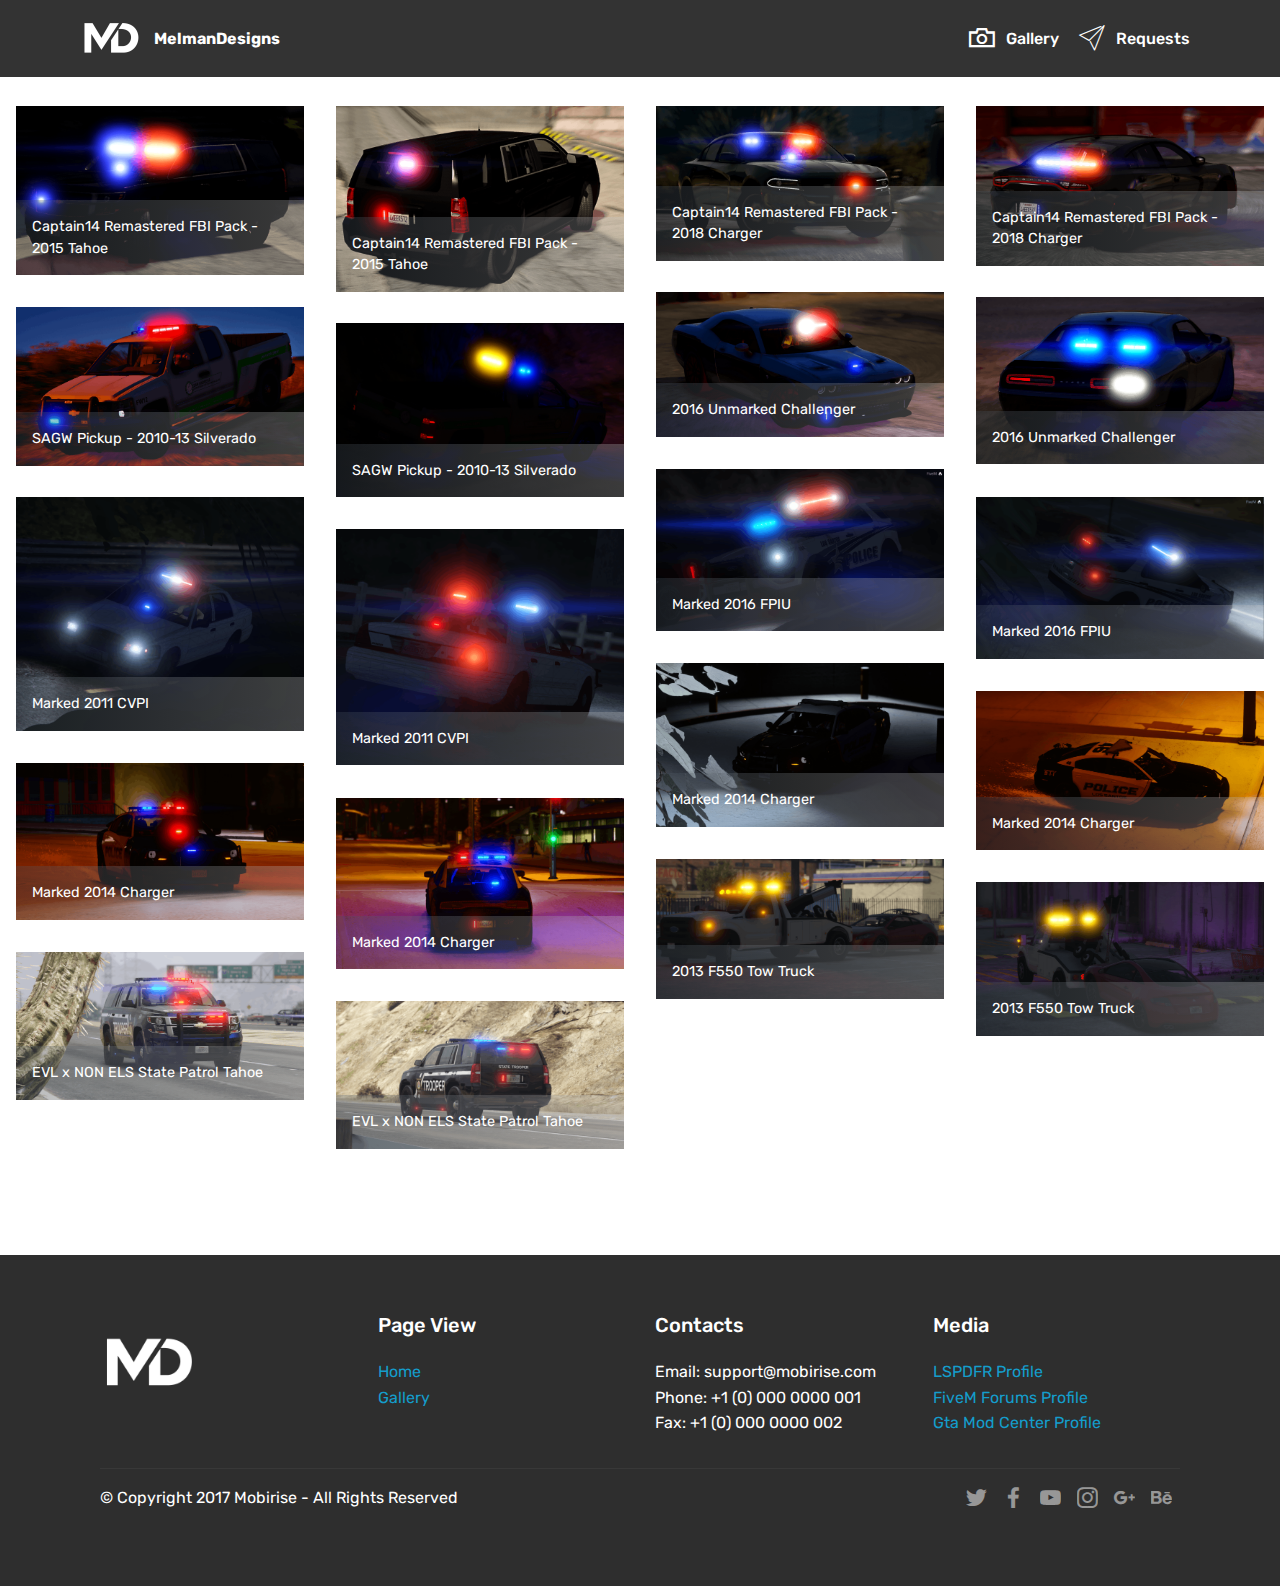
==== commit 0a135520: "create github pages" ====
--- a/gallery+.html
+++ b/gallery+.html
@@ -63,12 +63,12 @@
     </nav>
 </section>
 
-<section class="engine"><a href="https://mobirise.info/n">free simple web templates</a></section><section class="mbr-gallery mbr-slider-carousel cid-raUux3QhI0" id="gallery2-7">
+<section class="engine"><a href="https://mobirise.info/p">website templates free download</a></section><section class="mbr-gallery mbr-slider-carousel cid-raUux3QhI0" id="gallery2-7">
 
     
 
     <div>
-        <div><!-- Filter --><!-- Gallery --><div class="mbr-gallery-row"><div class="mbr-gallery-layout-default"><div><div><div class="mbr-gallery-item mbr-gallery-item--p2" data-video-url="false" data-tags="CPT14 Remaster"><div href="#lb-gallery2-7" data-slide-to="0" data-toggle="modal"><img src="assets/images/3-997x586-800x470.png" alt="" title=""><span class="icon-focus"></span><span class="mbr-gallery-title mbr-fonts-style display-7">Captain14 Remastered FBI Pack - 2015 Tahoe</span></div></div><div class="mbr-gallery-item mbr-gallery-item--p2" data-video-url="false" data-tags="Responsive"><div href="#lb-gallery2-7" data-slide-to="1" data-toggle="modal"><img src="assets/images/4-954x615-800x516.png" alt="" title=""><span class="icon-focus"></span><span class="mbr-gallery-title mbr-fonts-style display-7">Captain14 Remastered FBI Pack - 2015 Tahoe</span></div></div><div class="mbr-gallery-item mbr-gallery-item--p2" data-video-url="false" data-tags="Creative"><div href="#lb-gallery2-7" data-slide-to="2" data-toggle="modal"><img src="assets/images/3-1207x649-800x430.png" alt="" title=""><span class="icon-focus"></span><span class="mbr-gallery-title mbr-fonts-style display-7">Captain14 Remastered FBI Pack - 2018 Charger</span></div></div><div class="mbr-gallery-item mbr-gallery-item--p2" data-video-url="false" data-tags="Animated"><div href="#lb-gallery2-7" data-slide-to="3" data-toggle="modal"><img src="assets/images/4-1193x662-800x444.png" alt="" title=""><span class="icon-focus"></span><span class="mbr-gallery-title mbr-fonts-style display-7">Captain14 Remastered FBI Pack - 2018 Charger</span></div></div><div class="mbr-gallery-item mbr-gallery-item--p2" data-video-url="false" data-tags="Awesome"><div href="#lb-gallery2-7" data-slide-to="4" data-toggle="modal"><img src="assets/images/front-1295x651-800x402.png" alt="" title=""><span class="icon-focus"></span><span class="mbr-gallery-title mbr-fonts-style display-7">2016 Unmarked Challenger</span></div></div><div class="mbr-gallery-item mbr-gallery-item--p2" data-video-url="false" data-tags="Awesome"><div href="#lb-gallery2-7" data-slide-to="5" data-toggle="modal"><img src="assets/images/back-1191x693-800x465.png" alt="" title=""><span class="icon-focus"></span><span class="mbr-gallery-title mbr-fonts-style display-7">2016 Unmarked Challenger</span></div></div><div class="mbr-gallery-item mbr-gallery-item--p2" data-video-url="false" data-tags="Responsive"><div href="#lb-gallery2-7" data-slide-to="6" data-toggle="modal"><img src="assets/images/front1-1260x694-800x441.png" alt="" title=""><span class="icon-focus"></span><span class="mbr-gallery-title mbr-fonts-style display-7">SAGW Pickup - 2010-13 Silverado</span></div></div><div class="mbr-gallery-item mbr-gallery-item--p2" data-video-url="false" data-tags="Animated"><div href="#lb-gallery2-7" data-slide-to="7" data-toggle="modal"><img src="assets/images/back-1262x763-800x484.png" alt="" title=""><span class="icon-focus"></span><span class="mbr-gallery-title mbr-fonts-style display-7">SAGW Pickup - 2010-13 Silverado</span></div></div><div class="mbr-gallery-item mbr-gallery-item--p2" data-video-url="false" data-tags="Animated"><div href="#lb-gallery2-7" data-slide-to="8" data-toggle="modal"><img src="assets/images/front-1356x765-800x451.png" alt="" title=""><span class="icon-focus"></span><span class="mbr-gallery-title mbr-fonts-style display-7">Marked 2016 FPIU</span></div></div><div class="mbr-gallery-item mbr-gallery-item--p2" data-video-url="false" data-tags="Animated"><div href="#lb-gallery2-7" data-slide-to="9" data-toggle="modal"><img src="assets/images/back-1361x766-800x450.png" alt="" title=""><span class="icon-focus"></span><span class="mbr-gallery-title mbr-fonts-style display-7">Marked 2016 FPIU</span></div></div><div class="mbr-gallery-item mbr-gallery-item--p2" data-video-url="false" data-tags="Animated"><div href="#lb-gallery2-7" data-slide-to="10" data-toggle="modal"><img src="assets/images/front-934x759-800x650.png" alt="" title=""><span class="icon-focus"></span><span class="mbr-gallery-title mbr-fonts-style display-7">Marked 2011 CVPI</span></div></div><div class="mbr-gallery-item mbr-gallery-item--p2" data-video-url="false" data-tags="Animated"><div href="#lb-gallery2-7" data-slide-to="11" data-toggle="modal"><img src="assets/images/rear-925x759-800x656.png" alt="" title=""><span class="icon-focus"></span><span class="mbr-gallery-title mbr-fonts-style display-7">Marked 2011 CVPI</span></div></div><div class="mbr-gallery-item mbr-gallery-item--p2" data-video-url="false" data-tags="Animated"><div href="#lb-gallery2-7" data-slide-to="12" data-toggle="modal"><img src="assets/images/1-1258x716-800x455.png" alt="" title=""><span class="icon-focus"></span><span class="mbr-gallery-title mbr-fonts-style display-7">Marked 2014 Charger</span></div></div><div class="mbr-gallery-item mbr-gallery-item--p2" data-video-url="false" data-tags="Animated"><div href="#lb-gallery2-7" data-slide-to="13" data-toggle="modal"><img src="assets/images/2-1271x704-800x443.png" alt="" title=""><span class="icon-focus"></span><span class="mbr-gallery-title mbr-fonts-style display-7">Marked 2014 Charger</span></div></div><div class="mbr-gallery-item mbr-gallery-item--p2" data-video-url="false" data-tags="Animated"><div href="#lb-gallery2-7" data-slide-to="14" data-toggle="modal"><img src="assets/images/4-1261x688-800x436.png" alt="" title=""><span class="icon-focus"></span><span class="mbr-gallery-title mbr-fonts-style display-7">Marked 2014 Charger</span></div></div><div class="mbr-gallery-item mbr-gallery-item--p2" data-video-url="false" data-tags="Animated"><div href="#lb-gallery2-7" data-slide-to="15" data-toggle="modal"><img src="assets/images/8-1225x729-800x476.png" alt="" title=""><span class="icon-focus"></span><span class="mbr-gallery-title mbr-fonts-style display-7">Marked 2014 Charger</span></div></div></div></div><div class="clearfix"></div></div></div><!-- Lightbox --><div data-app-prevent-settings="" class="mbr-slider modal fade carousel slide" tabindex="-1" data-keyboard="true" data-interval="false" id="lb-gallery2-7"><div class="modal-dialog"><div class="modal-content"><div class="modal-body"><ol class="carousel-indicators"><li data-app-prevent-settings="" data-target="#lb-gallery2-7" data-slide-to="0"></li><li data-app-prevent-settings="" data-target="#lb-gallery2-7" data-slide-to="1"></li><li data-app-prevent-settings="" data-target="#lb-gallery2-7" data-slide-to="2"></li><li data-app-prevent-settings="" data-target="#lb-gallery2-7" data-slide-to="3"></li><li data-app-prevent-settings="" data-target="#lb-gallery2-7" data-slide-to="4"></li><li data-app-prevent-settings="" data-target="#lb-gallery2-7" data-slide-to="5"></li><li data-app-prevent-settings="" data-target="#lb-gallery2-7" data-slide-to="6"></li><li data-app-prevent-settings="" data-target="#lb-gallery2-7" data-slide-to="7"></li><li data-app-prevent-settings="" data-target="#lb-gallery2-7" data-slide-to="8"></li><li data-app-prevent-settings="" data-target="#lb-gallery2-7" data-slide-to="9"></li><li data-app-prevent-settings="" data-target="#lb-gallery2-7" data-slide-to="10"></li><li data-app-prevent-settings="" data-target="#lb-gallery2-7" data-slide-to="11"></li><li data-app-prevent-settings="" data-target="#lb-gallery2-7" data-slide-to="12"></li><li data-app-prevent-settings="" data-target="#lb-gallery2-7" data-slide-to="13"></li><li data-app-prevent-settings="" data-target="#lb-gallery2-7" data-slide-to="14"></li><li data-app-prevent-settings="" data-target="#lb-gallery2-7" class=" active" data-slide-to="15"></li></ol><div class="carousel-inner"><div class="carousel-item"><img src="assets/images/3-997x586.png" alt="" title=""></div><div class="carousel-item"><img src="assets/images/4-954x615.png" alt="" title=""></div><div class="carousel-item"><img src="assets/images/3-1207x649.png" alt="" title=""></div><div class="carousel-item"><img src="assets/images/4-1193x662.png" alt="" title=""></div><div class="carousel-item"><img src="assets/images/front-1295x651.png" alt="" title=""></div><div class="carousel-item"><img src="assets/images/back-1191x693.png" alt="" title=""></div><div class="carousel-item"><img src="assets/images/front1-1260x694.png" alt="" title=""></div><div class="carousel-item"><img src="assets/images/back-1262x763.png" alt="" title=""></div><div class="carousel-item"><img src="assets/images/front-1356x765.png" alt="" title=""></div><div class="carousel-item"><img src="assets/images/back-1361x766.png" alt="" title=""></div><div class="carousel-item"><img src="assets/images/front-934x759.png" alt="" title=""></div><div class="carousel-item"><img src="assets/images/rear-925x759.png" alt="" title=""></div><div class="carousel-item"><img src="assets/images/1-1258x716.png" alt="" title=""></div><div class="carousel-item"><img src="assets/images/2-1271x704.png" alt="" title=""></div><div class="carousel-item"><img src="assets/images/4-1261x688.png" alt="" title=""></div><div class="carousel-item active"><img src="assets/images/8-1225x729.png" alt="" title=""></div></div><a class="carousel-control carousel-control-prev" role="button" data-slide="prev" href="#lb-gallery2-7"><span class="mbri-left mbr-iconfont" aria-hidden="true"></span><span class="sr-only">Previous</span></a><a class="carousel-control carousel-control-next" role="button" data-slide="next" href="#lb-gallery2-7"><span class="mbri-right mbr-iconfont" aria-hidden="true"></span><span class="sr-only">Next</span></a><a class="close" href="#" role="button" data-dismiss="modal"><span class="sr-only">Close</span></a></div></div></div></div></div>
+        <div><!-- Filter --><!-- Gallery --><div class="mbr-gallery-row"><div class="mbr-gallery-layout-default"><div><div><div class="mbr-gallery-item mbr-gallery-item--p2" data-video-url="false" data-tags="CPT14 Remaster"><div href="#lb-gallery2-7" data-slide-to="0" data-toggle="modal"><img src="assets/images/3-997x586-800x470.png" alt="" title=""><span class="icon-focus"></span><span class="mbr-gallery-title mbr-fonts-style display-7">Captain14 Remastered FBI Pack - 2015 Tahoe</span></div></div><div class="mbr-gallery-item mbr-gallery-item--p2" data-video-url="false" data-tags="Responsive"><div href="#lb-gallery2-7" data-slide-to="1" data-toggle="modal"><img src="assets/images/4-954x615-800x516.png" alt="" title=""><span class="icon-focus"></span><span class="mbr-gallery-title mbr-fonts-style display-7">Captain14 Remastered FBI Pack - 2015 Tahoe</span></div></div><div class="mbr-gallery-item mbr-gallery-item--p2" data-video-url="false" data-tags="Creative"><div href="#lb-gallery2-7" data-slide-to="2" data-toggle="modal"><img src="assets/images/3-1207x649-800x430.png" alt="" title=""><span class="icon-focus"></span><span class="mbr-gallery-title mbr-fonts-style display-7">Captain14 Remastered FBI Pack - 2018 Charger</span></div></div><div class="mbr-gallery-item mbr-gallery-item--p2" data-video-url="false" data-tags="Animated"><div href="#lb-gallery2-7" data-slide-to="3" data-toggle="modal"><img src="assets/images/4-1193x662-800x444.png" alt="" title=""><span class="icon-focus"></span><span class="mbr-gallery-title mbr-fonts-style display-7">Captain14 Remastered FBI Pack - 2018 Charger</span></div></div><div class="mbr-gallery-item mbr-gallery-item--p2" data-video-url="false" data-tags="Awesome"><div href="#lb-gallery2-7" data-slide-to="4" data-toggle="modal"><img src="assets/images/front-1295x651-800x402.png" alt="" title=""><span class="icon-focus"></span><span class="mbr-gallery-title mbr-fonts-style display-7">2016 Unmarked Challenger</span></div></div><div class="mbr-gallery-item mbr-gallery-item--p2" data-video-url="false" data-tags="Awesome"><div href="#lb-gallery2-7" data-slide-to="5" data-toggle="modal"><img src="assets/images/back-1191x693-800x465.png" alt="" title=""><span class="icon-focus"></span><span class="mbr-gallery-title mbr-fonts-style display-7">2016 Unmarked Challenger</span></div></div><div class="mbr-gallery-item mbr-gallery-item--p2" data-video-url="false" data-tags="Responsive"><div href="#lb-gallery2-7" data-slide-to="6" data-toggle="modal"><img src="assets/images/front1-1260x694-800x441.png" alt="" title=""><span class="icon-focus"></span><span class="mbr-gallery-title mbr-fonts-style display-7">SAGW Pickup - 2010-13 Silverado</span></div></div><div class="mbr-gallery-item mbr-gallery-item--p2" data-video-url="false" data-tags="Animated"><div href="#lb-gallery2-7" data-slide-to="7" data-toggle="modal"><img src="assets/images/back-1262x763-800x484.png" alt="" title=""><span class="icon-focus"></span><span class="mbr-gallery-title mbr-fonts-style display-7">SAGW Pickup - 2010-13 Silverado</span></div></div><div class="mbr-gallery-item mbr-gallery-item--p2" data-video-url="false" data-tags="Animated"><div href="#lb-gallery2-7" data-slide-to="8" data-toggle="modal"><img src="assets/images/front-1356x765-800x451.png" alt="" title=""><span class="icon-focus"></span><span class="mbr-gallery-title mbr-fonts-style display-7">Marked 2016 FPIU</span></div></div><div class="mbr-gallery-item mbr-gallery-item--p2" data-video-url="false" data-tags="Animated"><div href="#lb-gallery2-7" data-slide-to="9" data-toggle="modal"><img src="assets/images/back-1361x766-800x450.png" alt="" title=""><span class="icon-focus"></span><span class="mbr-gallery-title mbr-fonts-style display-7">Marked 2016 FPIU</span></div></div><div class="mbr-gallery-item mbr-gallery-item--p2" data-video-url="false" data-tags="Animated"><div href="#lb-gallery2-7" data-slide-to="10" data-toggle="modal"><img src="assets/images/front-934x759-800x650.png" alt="" title=""><span class="icon-focus"></span><span class="mbr-gallery-title mbr-fonts-style display-7">Marked 2011 CVPI</span></div></div><div class="mbr-gallery-item mbr-gallery-item--p2" data-video-url="false" data-tags="Animated"><div href="#lb-gallery2-7" data-slide-to="11" data-toggle="modal"><img src="assets/images/rear-925x759-800x656.png" alt="" title=""><span class="icon-focus"></span><span class="mbr-gallery-title mbr-fonts-style display-7">Marked 2011 CVPI</span></div></div><div class="mbr-gallery-item mbr-gallery-item--p2" data-video-url="false" data-tags="Animated"><div href="#lb-gallery2-7" data-slide-to="12" data-toggle="modal"><img src="assets/images/1-1258x716-800x455.png" alt="" title=""><span class="icon-focus"></span><span class="mbr-gallery-title mbr-fonts-style display-7">Marked 2014 Charger</span></div></div><div class="mbr-gallery-item mbr-gallery-item--p2" data-video-url="false" data-tags="Animated"><div href="#lb-gallery2-7" data-slide-to="13" data-toggle="modal"><img src="assets/images/2-1271x704-800x443.png" alt="" title=""><span class="icon-focus"></span><span class="mbr-gallery-title mbr-fonts-style display-7">Marked 2014 Charger</span></div></div><div class="mbr-gallery-item mbr-gallery-item--p2" data-video-url="false" data-tags="Animated"><div href="#lb-gallery2-7" data-slide-to="14" data-toggle="modal"><img src="assets/images/4-1261x688-800x436.png" alt="" title=""><span class="icon-focus"></span><span class="mbr-gallery-title mbr-fonts-style display-7">Marked 2014 Charger</span></div></div><div class="mbr-gallery-item mbr-gallery-item--p2" data-video-url="false" data-tags="Animated"><div href="#lb-gallery2-7" data-slide-to="15" data-toggle="modal"><img src="assets/images/8-1225x729-800x476.png" alt="" title=""><span class="icon-focus"></span><span class="mbr-gallery-title mbr-fonts-style display-7">Marked 2014 Charger</span></div></div><div class="mbr-gallery-item mbr-gallery-item--p2" data-video-url="false" data-tags="Animated"><div href="#lb-gallery2-7" data-slide-to="16" data-toggle="modal"><img src="assets/images/1-1353x657-800x388.png" alt="" title=""><span class="icon-focus"></span><span class="mbr-gallery-title mbr-fonts-style display-7">2013 F550 Tow Truck</span></div></div><div class="mbr-gallery-item mbr-gallery-item--p2" data-video-url="false" data-tags="Animated"><div href="#lb-gallery2-7" data-slide-to="17" data-toggle="modal"><img src="assets/images/2-1349x720-800x427.png" alt="" title=""><span class="icon-focus"></span><span class="mbr-gallery-title mbr-fonts-style display-7">2013 F550 Tow Truck</span></div></div><div class="mbr-gallery-item mbr-gallery-item--p2" data-video-url="false" data-tags="Animated"><div href="#lb-gallery2-7" data-slide-to="18" data-toggle="modal"><img src="assets/images/3-1185x609-800x411.png" alt="" title=""><span class="icon-focus"></span><span class="mbr-gallery-title mbr-fonts-style display-7">EVL x NON ELS State Patrol Tahoe</span></div></div><div class="mbr-gallery-item mbr-gallery-item--p2" data-video-url="false" data-tags="Animated"><div href="#lb-gallery2-7" data-slide-to="19" data-toggle="modal"><img src="assets/images/4-1221x626-800x410.png" alt="" title=""><span class="icon-focus"></span><span class="mbr-gallery-title mbr-fonts-style display-7">EVL x NON ELS State Patrol Tahoe</span></div></div></div></div><div class="clearfix"></div></div></div><!-- Lightbox --><div data-app-prevent-settings="" class="mbr-slider modal fade carousel slide" tabindex="-1" data-keyboard="true" data-interval="false" id="lb-gallery2-7"><div class="modal-dialog"><div class="modal-content"><div class="modal-body"><ol class="carousel-indicators"><li data-app-prevent-settings="" data-target="#lb-gallery2-7" data-slide-to="0"></li><li data-app-prevent-settings="" data-target="#lb-gallery2-7" data-slide-to="1"></li><li data-app-prevent-settings="" data-target="#lb-gallery2-7" data-slide-to="2"></li><li data-app-prevent-settings="" data-target="#lb-gallery2-7" data-slide-to="3"></li><li data-app-prevent-settings="" data-target="#lb-gallery2-7" data-slide-to="4"></li><li data-app-prevent-settings="" data-target="#lb-gallery2-7" data-slide-to="5"></li><li data-app-prevent-settings="" data-target="#lb-gallery2-7" data-slide-to="6"></li><li data-app-prevent-settings="" data-target="#lb-gallery2-7" data-slide-to="7"></li><li data-app-prevent-settings="" data-target="#lb-gallery2-7" data-slide-to="8"></li><li data-app-prevent-settings="" data-target="#lb-gallery2-7" data-slide-to="9"></li><li data-app-prevent-settings="" data-target="#lb-gallery2-7" data-slide-to="10"></li><li data-app-prevent-settings="" data-target="#lb-gallery2-7" data-slide-to="11"></li><li data-app-prevent-settings="" data-target="#lb-gallery2-7" data-slide-to="12"></li><li data-app-prevent-settings="" data-target="#lb-gallery2-7" data-slide-to="13"></li><li data-app-prevent-settings="" data-target="#lb-gallery2-7" data-slide-to="14"></li><li data-app-prevent-settings="" data-target="#lb-gallery2-7" data-slide-to="15"></li><li data-app-prevent-settings="" data-target="#lb-gallery2-7" data-slide-to="16"></li><li data-app-prevent-settings="" data-target="#lb-gallery2-7" data-slide-to="17"></li><li data-app-prevent-settings="" data-target="#lb-gallery2-7" data-slide-to="18"></li><li data-app-prevent-settings="" data-target="#lb-gallery2-7" class=" active" data-slide-to="19"></li></ol><div class="carousel-inner"><div class="carousel-item"><img src="assets/images/3-997x586.png" alt="" title=""></div><div class="carousel-item"><img src="assets/images/4-954x615.png" alt="" title=""></div><div class="carousel-item"><img src="assets/images/3-1207x649.png" alt="" title=""></div><div class="carousel-item"><img src="assets/images/4-1193x662.png" alt="" title=""></div><div class="carousel-item"><img src="assets/images/front-1295x651.png" alt="" title=""></div><div class="carousel-item"><img src="assets/images/back-1191x693.png" alt="" title=""></div><div class="carousel-item"><img src="assets/images/front1-1260x694.png" alt="" title=""></div><div class="carousel-item"><img src="assets/images/back-1262x763.png" alt="" title=""></div><div class="carousel-item"><img src="assets/images/front-1356x765.png" alt="" title=""></div><div class="carousel-item"><img src="assets/images/back-1361x766.png" alt="" title=""></div><div class="carousel-item"><img src="assets/images/front-934x759.png" alt="" title=""></div><div class="carousel-item"><img src="assets/images/rear-925x759.png" alt="" title=""></div><div class="carousel-item"><img src="assets/images/1-1258x716.png" alt="" title=""></div><div class="carousel-item"><img src="assets/images/2-1271x704.png" alt="" title=""></div><div class="carousel-item"><img src="assets/images/4-1261x688.png" alt="" title=""></div><div class="carousel-item"><img src="assets/images/8-1225x729.png" alt="" title=""></div><div class="carousel-item"><img src="assets/images/1-1353x657.png" alt="" title=""></div><div class="carousel-item"><img src="assets/images/2-1349x720.png" alt="" title=""></div><div class="carousel-item"><img src="assets/images/3-1185x609.png" alt="" title=""></div><div class="carousel-item active"><img src="assets/images/4-1221x626.png" alt="" title=""></div></div><a class="carousel-control carousel-control-prev" role="button" data-slide="prev" href="#lb-gallery2-7"><span class="mbri-left mbr-iconfont" aria-hidden="true"></span><span class="sr-only">Previous</span></a><a class="carousel-control carousel-control-next" role="button" data-slide="next" href="#lb-gallery2-7"><span class="mbri-right mbr-iconfont" aria-hidden="true"></span><span class="sr-only">Next</span></a><a class="close" href="#" role="button" data-dismiss="modal"><span class="sr-only">Close</span></a></div></div></div></div></div>
     </div>
 
 </section>
--- a/assets/mobirise/css/mbr-additional.css
+++ b/assets/mobirise/css/mbr-additional.css
@@ -2555,11 +2555,11 @@
   top: 0;
   width: 100%;
   height: 100%;
-  background: #0f7699;
+  background: #c1c1c1;
   opacity: 0;
   -webkit-transition: 0.2s opacity ease-in-out;
   transition: 0.2s opacity ease-in-out;
-  background: linear-gradient(to left, #0f7699, #45505b) !important;
+  background: linear-gradient(to left, #c1c1c1, #45505b) !important;
 }
 .cid-raUux3QhI0 .mbr-gallery-item > div:hover .mbr-gallery-title::before {
   background: transparent !important;
@@ -2585,11 +2585,11 @@
   left: 0;
   z-index: -1;
   position: absolute;
-  background: #0f7699 !important;
+  background: #c1c1c1 !important;
   opacity: 0.3;
   -webkit-transition: 0.2s background ease-in-out;
   transition: 0.2s background ease-in-out;
-  background: linear-gradient(to left, #0f7699, #45505b) !important;
+  background: linear-gradient(to left, #c1c1c1, #45505b) !important;
 }
 .cid-raUugnZ2sx .navbar {
   padding: .5rem 0;
